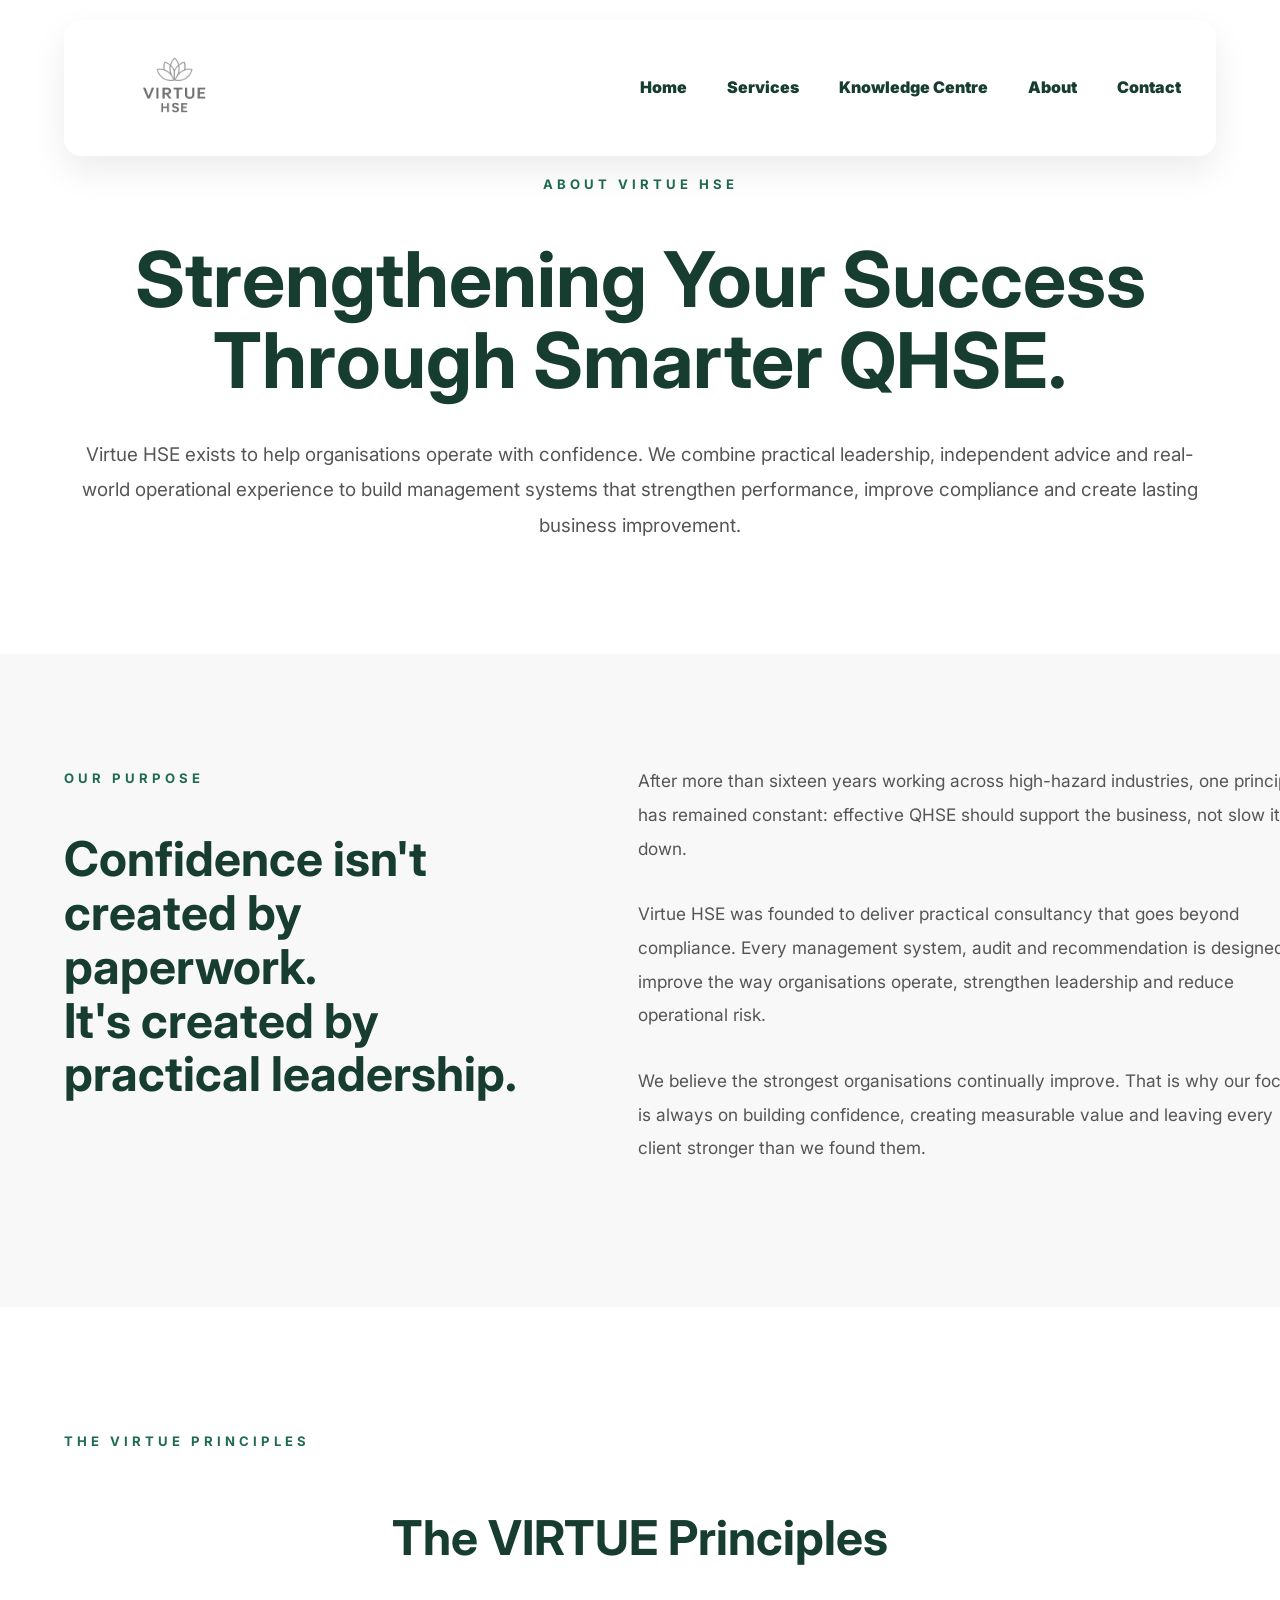
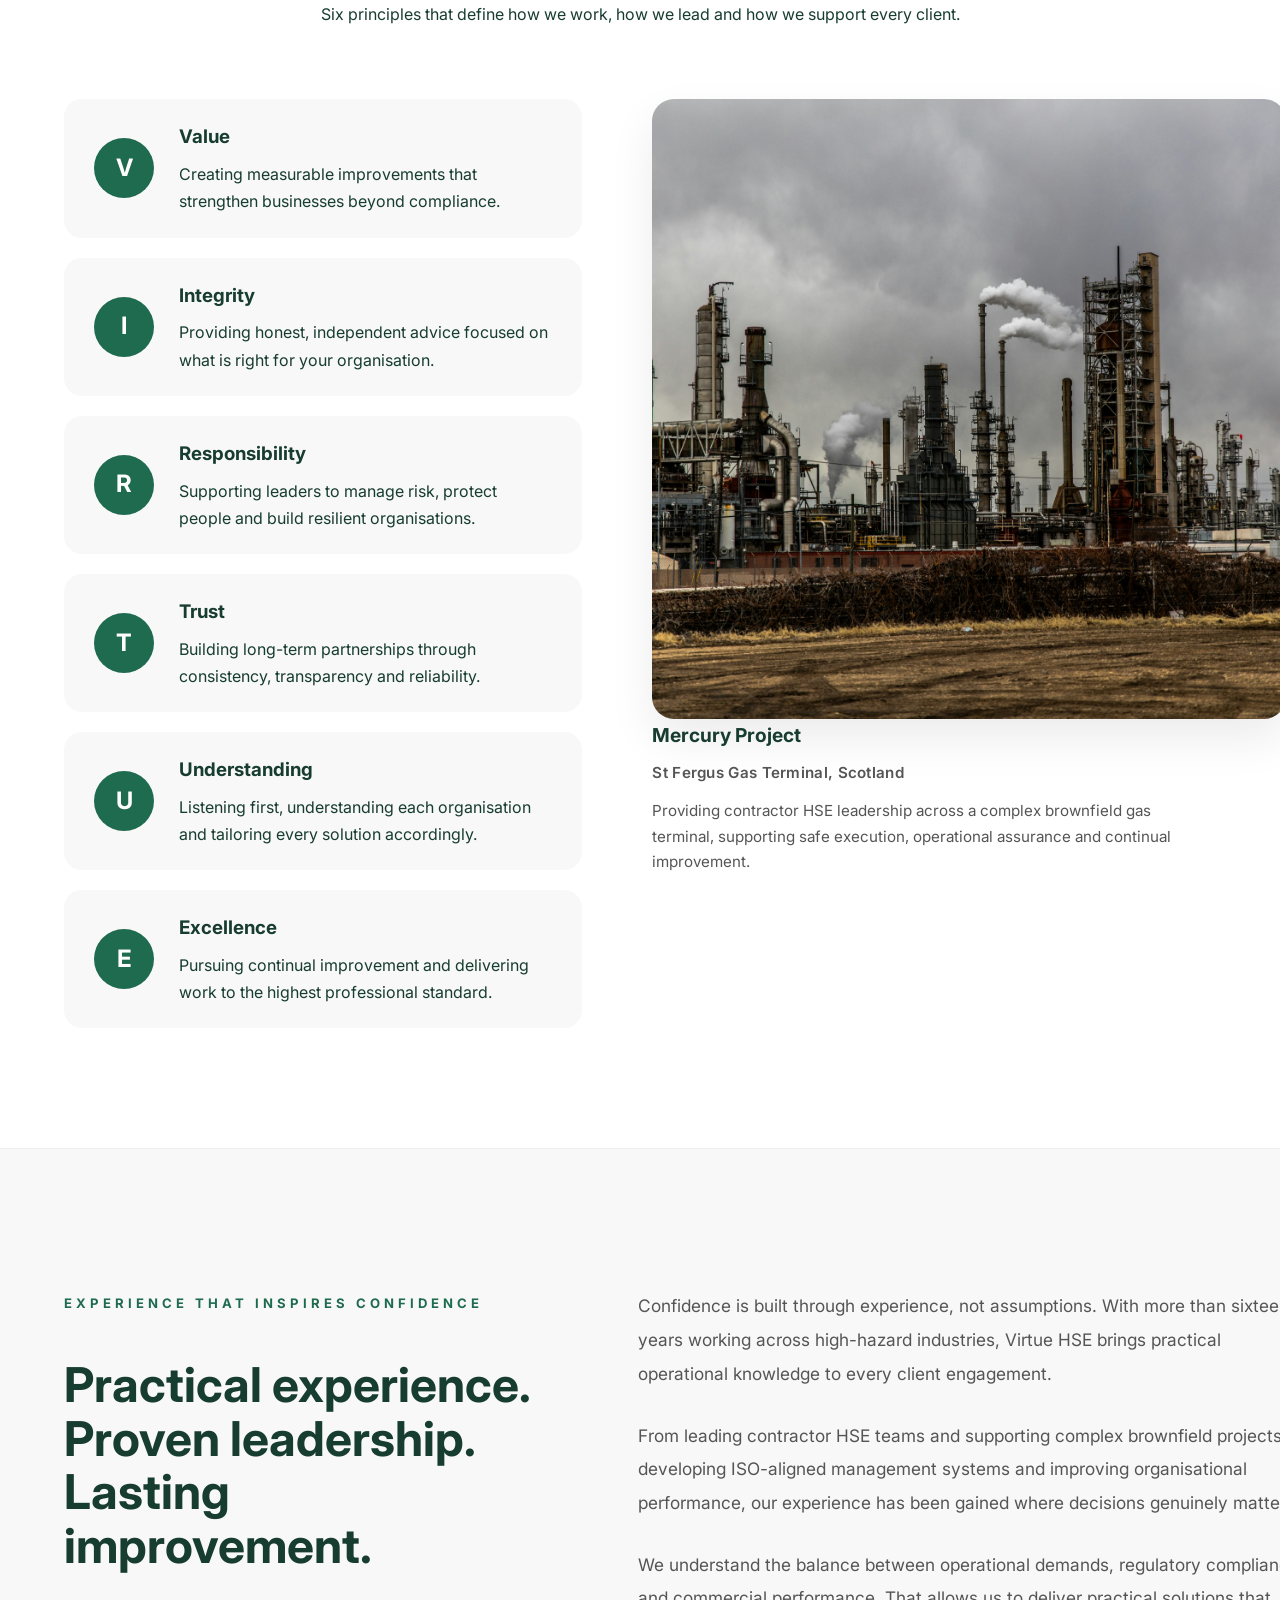
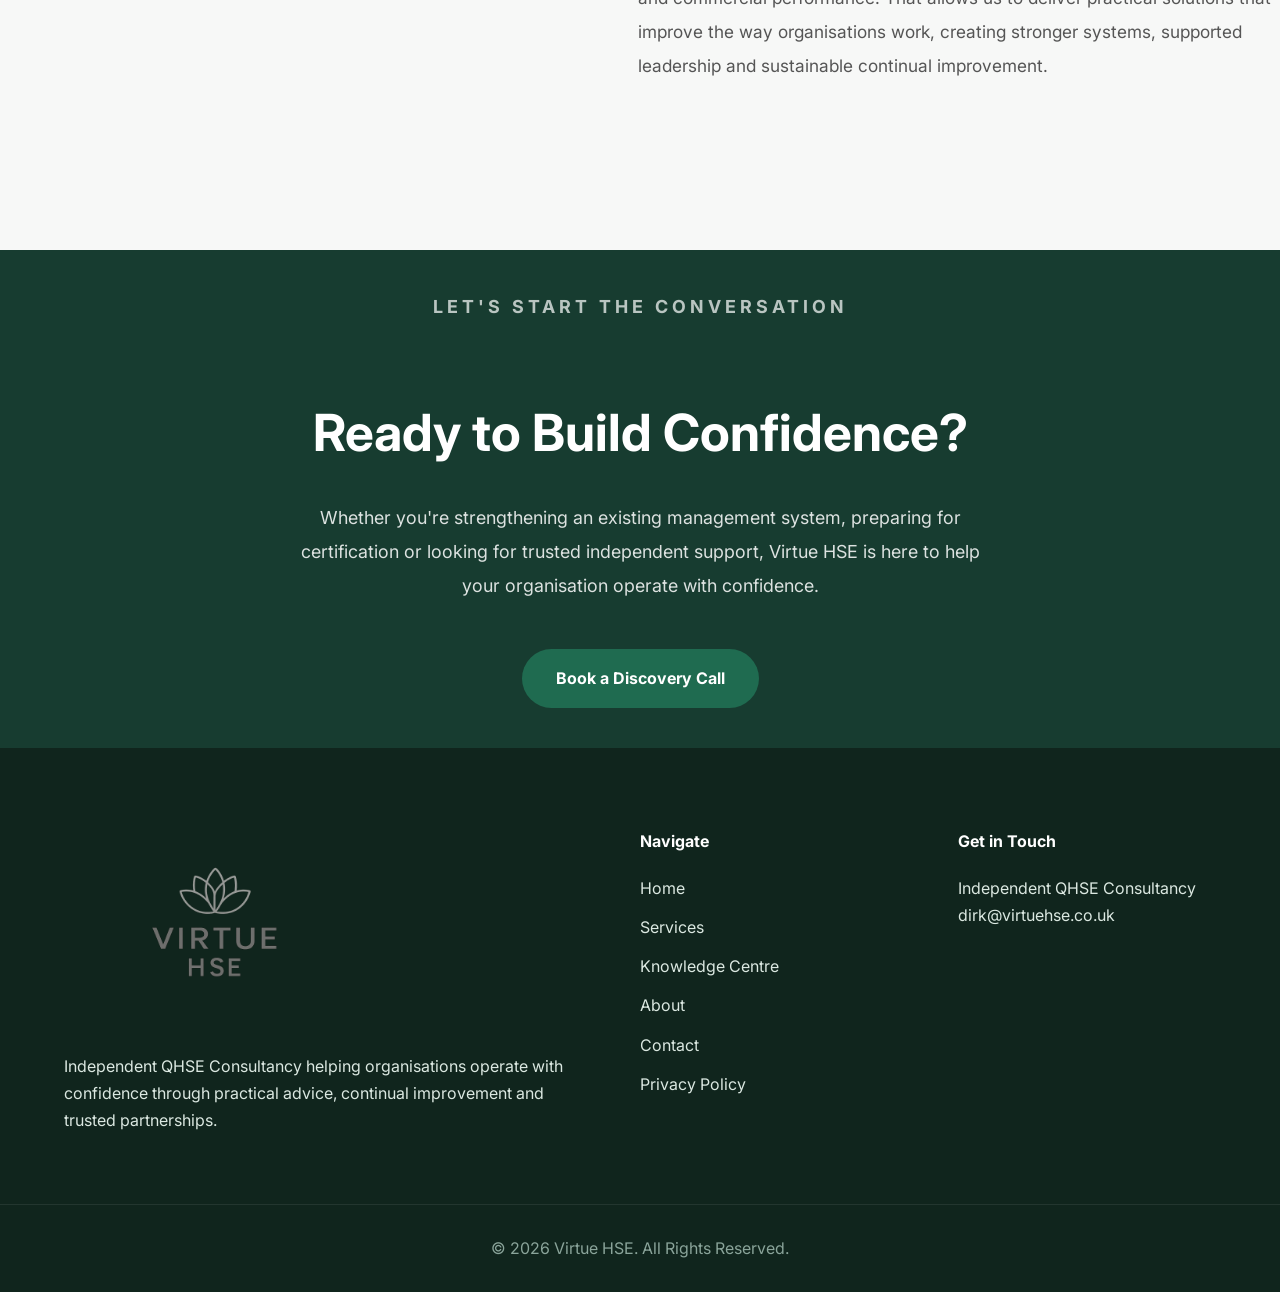
==== about.html @ fe262f41 "Refactor about.html to improve structure and content" ====
<!DOCTYPE html>
<html lang="en">
<head>
    <meta charset="UTF-8">
    <meta name="viewport" content="width=device-width, initial-scale=1.0">
    <title>Virtue HSE | Helping Businesses Operate With Confidence</title>
    <meta name="description"
        content="Independent QHSE consultancy helping Businesses build better management systems, improve compliance and operate with confidence.">
    <link rel="preconnect" href="https://fonts.googleapis.com">
    <link rel="preconnect" href="https://fonts.gstatic.com" crossorigin>
    <link href="https://fonts.googleapis.com/css2?family=Inter:wght@300;400;500;600;700;800&display=swap"
        rel="stylesheet">
    <link rel="stylesheet" href="style.css">
</head>
<body>
<header>
    <div class="container nav-container">
        <a href="#" class="logo">
            <img src="images/logo.png" alt="Virtue HSE Logo">
        </a>
        <nav>
            <ul>
            <li><a href="index.html">Home</a></li>
            <li><a href="services.html">Services</a></li>
            <li><a href="knowledge.html">Knowledge Centre</a></li>
            <li><a href="about.html">About</a></li>
            <li><a href="contact.html">Contact</a></li>
            </ul>
        </nav>
    </div>
</header>
<main>
<section class="about-hero">
    <div class="container">
        <p class="page-tag">ABOUT VIRTUE HSE</p>
        <h1>
            Strengthening Your Success Through Smarter QHSE.
        </h1>
        <p class="hero-lead">
            Virtue HSE exists to help organisations operate with confidence. We combine practical leadership, independent advice and real-world operational experience to build management systems that strengthen performance, improve compliance and create lasting business improvement.
        </p>
    </div>
</section>
<section class="purpose">
    <div class="container purpose-grid">
        <div class="purpose-left">
            <p class="page-tag">OUR PURPOSE</p>
            <h2>
                Confidence isn't created by paperwork.<br>
                It's created by practical leadership.
            </h2>
        </div>
        <div class="purpose-right">
            <p>
                After more than sixteen years working across high-hazard industries, one principle has remained constant: effective QHSE should support the business, not slow it down.
            </p>
            <p>
                Virtue HSE was founded to deliver practical consultancy that goes beyond compliance. Every management system, audit and recommendation is designed to improve the way organisations operate, strengthen leadership and reduce operational risk.
            </p>
            <p>
                We believe the strongest organisations continually improve. That is why our focus is always on building confidence, creating measurable value and leaving every client stronger than we found them.
            </p>
        </div>
    </div>
</section>
</main>
<section class="virtue-principles">
    <div class="container">
        <p class="page-tag">
            THE VIRTUE PRINCIPLES
        </p>
       <h2>
The VIRTUE Principles
</h2>
<p class="values-intro">
Six principles that define how we work, how we lead and how we support every client.
</p>
        <div class="principles-layout">
            <div class="principles-list">
                <div class="principle">
                    <div class="principle-letter">V</div>
                    <div class="principle-text">
                        <h3>Value</h3>
                        <p>Creating measurable improvements that strengthen businesses beyond compliance.</p>
                    </div>
                </div>
                <div class="principle">
                    <div class="principle-letter">I</div>
                    <div class="principle-text">
                        <h3>Integrity</h3>
                        <p>Providing honest, independent advice focused on what is right for your organisation.</p>
                    </div>
                </div>
                <div class="principle">
                    <div class="principle-letter">R</div>
                    <div class="principle-text">
                        <h3>Responsibility</h3>
                        <p>Supporting leaders to manage risk, protect people and build resilient organisations.</p>
                    </div>
                </div>
                <div class="principle">
                    <div class="principle-letter">T</div>
                    <div class="principle-text">
                        <h3>Trust</h3>
                        <p>Building long-term partnerships through consistency, transparency and reliability.</p>
                    </div>
                </div>
                <div class="principle">
                    <div class="principle-letter">U</div>
                    <div class="principle-text">
                        <h3>Understanding</h3>
                        <p>Listening first, understanding each organisation and tailoring every solution accordingly.</p>
                    </div>
                </div>
                <div class="principle">
                    <div class="principle-letter">E</div>
                    <div class="principle-text">
                        <h3>Excellence</h3>
                        <p>Pursuing continual improvement and delivering work to the highest professional standard.</p>
                    </div>
                </div>
            </div>
            <div class="principles-image">
    <img src="images/mercury.jpg" alt="Mercury Project – St Fergus Gas Terminal">
    <div class="image-caption">
       <h4>Mercury Project</h4>
<p class="project-location">
St Fergus Gas Terminal, Scotland
</p>
<p>
Providing contractor HSE leadership across a complex brownfield gas terminal, supporting safe execution, operational assurance and continual improvement.
</p>
</section>
<section class="experience">
    <div class="container experience-grid">
        <div class="experience-left">
            <p class="page-tag">
                EXPERIENCE THAT INSPIRES CONFIDENCE
            </p>
            <h2>
                Practical experience.<br>
                Proven leadership.<br>
                Lasting improvement.
            </h2>
        </div>
        <div class="experience-right">
            <p>
                Confidence is built through experience, not assumptions. With more than sixteen years working across high-hazard industries, Virtue HSE brings practical operational knowledge to every client engagement.
            </p>
            <p>
                From leading contractor HSE teams and supporting complex brownfield projects to developing ISO-aligned management systems and improving organisational performance, our experience has been gained where decisions genuinely matter.
            </p>
            <p>
                We understand the balance between operational demands, regulatory compliance and commercial performance. That allows us to deliver practical solutions that improve the way organisations work, creating stronger systems, supported leadership and sustainable continual improvement.
            </p>
        </div>
    </div>
</section>
<section class="about-cta">
    <div class="container">
        <p class="page-tag">
            LET'S START THE CONVERSATION
        </p>
        <h2>
            Ready to Build Confidence?
        </h2>
        <p>
            Whether you're strengthening an existing management system, preparing for certification or looking for trusted independent support, Virtue HSE is here to help your organisation operate with confidence.
        </p>
        <a href="contact.html" class="btn btn-primary">
            Book a Discovery Call
        </a>
    </div>
</section>
<footer>
    <div class="container footer-grid">
        <div>
            <img src="images/logo.png"
                 alt="Virtue HSE Logo"
                 class="footer-logo">
            <p>
                Independent QHSE Consultancy helping organisations operate
                with confidence through practical advice, continual
                improvement and trusted partnerships.
            </p>
        </div>
        <div>
            <h4>Navigate</h4>
            <ul>
            <li><a href="index.html">Home</a></li>
            <li><a href="services.html">Services</a></li>
            <li><a href="knowledge.html">Knowledge Centre</a></li>
            <li><a href="about.html">About</a></li>
            <li><a href="contact.html">Contact</a></li>
            <li><a href="privacy-policy.html">Privacy Policy</a></li>
            </ul>
        </div>
        <div>
            <h4>Get in Touch</h4>
            <p>
                Independent QHSE Consultancy
            </p>
            <p>
                dirk@virtuehse.co.uk
            </p>
        </div>
    </div>
    <div class="footer-bottom">
        <p>
            © 2026 Virtue HSE. All Rights Reserved.
        </p>
    </div>
</footer>
</body>
</html>
---- style.css ----
/*====================================================

VIRTUE HSE HOMEPAGE V3.0

PART 1

====================================================*/


/*-------------------------
RESET
--------------------------*/

*{
    margin:0;
    padding:0;
    box-sizing:border-box;
}

html{
    scroll-behavior:smooth;
}

body{

    font-family:"Inter",sans-serif;

    color:#173c30;

    background:#ffffff;

    line-height:1.7;

    overflow-x:hidden;

}


/*-------------------------
COLOURS
--------------------------*/

:root{

    --green:#1f6b50;
    --green-dark:#173c30;
    --green-light:#edf6f2;

    --white:#ffffff;

    --light:#f8faf9;

    --text:#555;

}


/*-------------------------
GLOBAL
--------------------------*/

img{

    max-width:100%;

    display:block;

}

a{

    text-decoration:none;

}

.container{

    width:min(1180px,90%);

    margin:auto;

}

section{

    padding:50px 0;

}

.section-heading{

    text-align:center;

    max-width:760px;

    margin:0 auto 70px;

}

.section-heading span{

    display:inline-block;

    margin-bottom:15px;

    color:var(--green);

    font-size:.85rem;

    font-weight:700;

    letter-spacing:3px;

    text-transform:uppercase;

}

.section-heading h2{

    font-size:3rem;

    line-height:1.2;

    margin-bottom:25px;

    color:var(--green-dark);

}

.section-heading p{

    font-size:1.15rem;

    color:var(--text);

}


/*-------------------------
HEADER
--------------------------*/

header{

    position:fixed;

    top:20px;

    left:0;

    width:100%;

    z-index:999;

}

.nav-container{

    display:flex;

    justify-content:space-between;

    align-items:center;

    background:rgba(255,255,255,.82);

    backdrop-filter:blur(14px);

    border-radius:18px;

    padding:18px 35px;

    box-shadow:0 15px 35px rgba(0,0,0,.08);

}

.logo img{

    height:100px;

}

nav ul{

    list-style:none;

    display:flex;

    gap:40px;

}

nav a{

    color:var(--green-dark);

    font-weight:1000;

    transition:.3s;

}

nav a:hover{

    color:var(--green);

}


/*-------------------------
BUTTONS
--------------------------*/

.btn{

    display:inline-flex;

    align-items:center;

    justify-content:center;

    padding:16px 34px;

    border-radius:999px;

    font-weight:700;

    transition:.35s;

}

.btn-primary{

    background:var(--green);

    color:white;

}

.btn-primary:hover{

    transform:translateY(-3px);

    box-shadow:0 15px 35px rgba(31,107,80,.25);

}

.btn-secondary{

    border:2px solid rgba(255,255,255,.4);

    color:white;

}

.btn-secondary:hover{

    background:white;

    color:var(--green-dark);

}

.btn-outline{

    border:2px solid var(--green);

    color:var(--green);

}

.btn-outline:hover{

    background:var(--green);

    color:white;

}


/*-------------------------
HERO
--------------------------*/

.hero{

    position:relative;

    min-height:100vh;

    display:flex;

    align-items:center;

    overflow:hidden;

    background:#10251d;

}

.hero::before{

    content:"";

    position:absolute;

    inset:0;

    background:url("images/hero.png") center/cover;

    opacity:.18;

}

.hero-overlay{

    position:absolute;

    inset:0;

    background:linear-gradient(

        90deg,

        rgba(10,25,20,.92),

        rgba(10,25,20,.72)

    );

}

.hero-grid{

    position:relative;

    z-index:2;

    display:grid;

    grid-template-columns:1.1fr .9fr;

    gap:70px;

    align-items:center;

    padding-top:50px;

}

.eyebrow{

    display:inline-block;

    color:#9ed7bd;

    letter-spacing:2px;

    text-transform:uppercase;

    margin-bottom:22px;

    font-size:1.5rem;

}

.hero h1{

    color:white;

    font-size:3.5rem;

    line-height:1.05;

    margin-bottom:30px;

}

.hero p{

    color:#d8e7df;

    font-size:1.25rem;

    max-width:620px;

    margin-bottom:40px;

}

.hero-buttons{

    display:flex;

    gap:20px;

    flex-wrap:wrap;

}

.hero-image img{

    border-radius:24px;

    box-shadow:0 35px 70px rgba(0,0,0,.35);

}


/*-------------------------
CHAPTER ONE
--------------------------*/

.chapter-one{

    background:white;

}

.pillar-grid{

    display:grid;

    grid-template-columns:repeat(4,1fr);

    gap:35px;

}

.pillar{

    background:var(--light);

    padding:40px;

    border-radius:18px;

    transition:.35s;

}

.pillar:hover{

    transform:translateY(-6px);

    box-shadow:0 18px 45px rgba(0,0,0,.08);

}

.pillar h3{

    margin-bottom:18px;

    font-size:1.8rem;

    color:var(--green-dark);

}

.pillar p{

    color:var(--text);

}


/*-------------------------
CHAPTER SPACING
--------------------------*/

.chapter{

    position:relative;

}

.chapter + .chapter{

    padding-top:50px;

}
/*====================================================

CHAPTER TWO

====================================================*/
.chapter-two{
    background:#f8faf9;
}
.solutions-grid{
    display:grid;
    grid-template-columns:repeat(3, 1fr);
    gap:70px;
    max-width:1500px;
    margin:70px auto 0;
}
.solution{
    width:340px;
    background:#fff;
    border-radius:18px;
    padding:40px;
    box-shadow:0 10px 30px rgba(0,0,0,.06);
    display:flex;
    flex-direction:column;
}
.solution:hover{
    transform:translateY(-8px);
    box-shadow:0 28px 55px rgba(0,0,0,.08);
}
.solution-line{
    width:70px;
    height:4px;
    background:var(--green);
    border-radius:50px;
    margin-bottom:28px;
}
.solution h3{
    font-size:2rem;
    color:var(--green-dark);
    margin-bottom:22px;
    line-height:1.25;
}
.solution p{
    color:var(--text);
    font-size:1.05rem;
    margin-bottom:28px;
    max-width:850px;
}
.solution a{
    color:var(--green);
    font-weight:700;
    display:inline-flex;
    align-items:center;
    gap:8px;
    transition:.3s;
    margin-top:auto;
}
.solution a:hover{
    transform:translateX(8px);
}
/*----------------------------------------------------

Transition into Knowledge Centre

----------------------------------------------------*/

.knowledge{

    background:#ffffff;

    position:relative;

}

.knowledge::before{

    content:"";

    display:block;

    width:120px;

    height:2px;

    background:rgba(31,107,80,.18);

    margin:0 auto 90px;

}


/*----------------------------------------------------

Knowledge Grid

----------------------------------------------------*/

.knowledge-grid{

    display:grid;

    grid-template-columns:repeat(4,1fr);

    gap:35px;

    margin-top:70px;

}

.knowledge-card{

    background:var(--light);

    padding:30px;

    border-radius:20px;

    transition:.35s;

    border:1px solid rgba(31,107,80,.05);

}

.knowledge-card:hover{

    transform:translateY(-6px);

    box-shadow:0 18px 45px rgba(0,0,0,.08);

}

.knowledge-card h3{

    color:var(--green-dark);

    font-size:1.5rem;

    margin-bottom:18px;

}

.knowledge-card p{

    color:var(--text);

    line-height:1.8;

}


/*----------------------------------------------------

Knowledge Button

----------------------------------------------------*/

.knowledge-button{

    text-align:center;

    margin-top:70px;

}

.knowledge-button .btn{

    min-width:320px;

}


/*----------------------------------------------------

Chapter Separation

----------------------------------------------------*/

.knowledge{

    padding-bottom:50px;

}

.chapter-three{

    padding-top:50px;

}
/*====================================================

CHAPTER THREE

====================================================*/

.chapter-three{

    background:#f4f8f6;

}

.difference-grid{

    display:grid;

    grid-template-columns:repeat(4,1fr);

    gap:35px;

    margin-top:60px;

}

.difference-card{

    background:#ffffff;

    padding:45px;

    border-radius:20px;

    box-shadow:0 10px 30px rgba(0,0,0,.04);

    transition:.35s;

}

.difference-card:hover{

    transform:translateY(-6px);

    box-shadow:0 20px 45px rgba(0,0,0,.08);

}

.difference-card h3{

    font-size:1.6rem;

    margin-bottom:18px;

    color:var(--green-dark);

}

.difference-card p{

    color:var(--text);

}


/*====================================================

CALL TO ACTION

====================================================*/

.cta{

    background:#173c30;

}

.cta-box{

    text-align:center;

    max-width:850px;

    margin:auto;

}

.cta-box span{

    display:inline-block;

    color:#8fd1b0;

    font-size:.85rem;

    letter-spacing:3px;

    text-transform:uppercase;

    margin-bottom:20px;

    font-weight:700;

}

.cta-box h2{

    color:#ffffff;

    font-size:3.2rem;

    line-height:1.15;

    margin-bottom:30px;

}

.cta-box p{

    color:#dbe8e1;

    font-size:1.15rem;

    margin-bottom:40px;

}


/*====================================================

FOOTER

====================================================*/

footer{

    background:#10251d;

    color:#dbe8e1;

    padding:80px 0 30px;

}

.footer-grid{

    display:grid;

    grid-template-columns:2fr 1fr 1fr;

    gap:60px;

}

.footer-logo{

    height:200px;

    margin-bottom:25px;

}

footer h4{

    color:#ffffff;

    margin-bottom:20px;

}

footer ul{

    list-style:none;

}

footer li{

    margin-bottom:12px;

}

footer a{

    color:#dbe8e1;

    transition:.3s;

}

footer a:hover{

    color:#ffffff;

}

.footer-bottom{

    text-align:center;

    margin-top:70px;

    padding-top:30px;

    border-top:1px solid rgba(255,255,255,.08);

    color:#8aa49a;

}


/*====================================================

RESPONSIVE

====================================================*/

@media(max-width:992px){

    .hero-grid{

        grid-template-columns:1fr;

        text-align:center;

    }

    .hero p{

        margin-left:auto;
        margin-right:auto;

    }

    .hero-buttons{

        justify-content:center;

    }

    .pillar-grid,
    .knowledge-grid,
    .difference-grid{

        grid-template-columns:1fr;

    }

    .footer-grid{

        grid-template-columns:1fr;

        text-align:center;

    }

    .footer-logo{

        margin:0 auto 25px;

    }

}

@media(max-width:768px){

    section{

        padding:90px 0;

    }

    .hero{

        min-height:auto;

        padding-top:150px;

    }

    .hero h1{

        font-size:3rem;

    }

    .section-heading h2{

        font-size:2.3rem;

    }

    .solution,
    .knowledge-card,
    .difference-card{

        padding:35px;

    }

    .cta-box h2{

        font-size:2.4rem;

    }

    nav{

        display:none;

    }

    .nav-container{

        justify-content:center;

    }

}

@media(max-width:480px){

    .container{

        width:92%;

    }

    .hero h1{

        font-size:2.4rem;

    }

    .btn{

        width:100%;

    }

    .hero-buttons{

        flex-direction:column;

    }

    .knowledge-button .btn{

        min-width:100%;

    }

}
/*====================================================

ABOUT PAGE

====================================================*/

.about-hero{

    background:#fff;

    padding:170px 0 110px;

    text-align:center;

}

.page-tag{

    display:inline-block;

    font-size:.82rem;

    letter-spacing:4px;

    font-weight:700;

    color:var(--green);

    text-transform:uppercase;

    margin-bottom:25px;

}

.about-hero h1{

    font-size:4.8rem;

    line-height:1.05;

    color:var(--green-dark);

    max-width:1500px;

    margin:20px auto 35px;

}
.hero-lead{

    max-width:1500px;

    margin:0 auto;

    font-size:1.18rem;

    line-height:1.9;

    color:var(--text);

}



.purpose{

    background:#f7f8f7;

    padding:110px 0;

}

.purpose-grid{

    display:grid;

    grid-template-columns:42% 58%;

    gap:90px;

    align-items:start;

}

.purpose-left h2{

    font-size:3rem;

    line-height:1.12;

    color:var(--green-dark);

    margin-top:18px;

}

.purpose-right p{

    font-size:1.08rem;

    line-height:1.95;

    color:var(--text);

    margin-bottom:32px;

}
/*====================================================

VIRTUE PRINCIPLES

====================================================*/

.virtue-principles{

    padding:120px 0;

    background:#fff;

}

.virtue-principles h2{

    font-size:3rem;

    color:var(--green-dark);

    margin:20px 0;

    text-align:center;

}

.values-intro{

    max-width:760px;

    margin:0 auto 70px;

    text-align:center;

    line-height:1.9;

}

.principles-layout{

    display:grid;

    grid-template-columns:45% 55%;

    gap:70px;

    align-items:start;

}

.principles-list{

    display:flex;

    flex-direction:column;

    gap:20px;

}

.principle{

    display:flex;

    align-items:center;

    gap:25px;

    background:#f7f8f7;

    border-radius:18px;

    padding:22px 30px;

}

.principle-letter{

    width:60px;

    height:60px;

    border-radius:50%;

    background:var(--green);

    color:#fff;

    display:flex;

    justify-content:center;

    align-items:center;

    font-size:1.5rem;

    font-weight:700;

    flex-shrink:0;

}

.principle-text h3{

    color:var(--green-dark);

    margin-bottom:8px;

}

.principle-text p{

    margin:0;

    line-height:1.7;

}

.principles-image img{

    width:100%;

    height:620px;

    object-fit:cover;

    object-position:center;

    border-radius:22px;

    display:block;

    box-shadow:0 20px 45px rgba(0,0,0,.08);

}

.image-caption h4{

    color:var(--green-dark);

    font-size:1.2rem;

    margin-bottom:8px;

    font-weight:700;

}

.project-location{

    color:var(--green);

    font-weight:600;

    margin-bottom:12px;

    font-size:.95rem;

    letter-spacing:.3px;

}

.image-caption p{

    color:var(--text);

    font-size:.95rem;

    line-height:1.7;

    max-width:520px;

}
/*====================================================

EXPERIENCE

====================================================*/

.experience{

    background:#f7f8f7;

    padding:140px 0;

    border-top:1px solid #eceeee;

}

.experience-grid{

    display:grid;

    grid-template-columns:42% 58%;

    gap:90px;

    align-items:start;

}

.experience-left h2{

    font-size:3rem;
    
    line-height:1.12;

    color:var(--green-dark);

    margin-top:18px;

}

.experience-right p{

    font-size:1.08rem;
    
    line-height:1.95;

    color:var(--text);

    margin-bottom:28px;

}
/*====================================================

ABOUT CTA

====================================================*/

.about-cta{

    background:var(--green-dark);

    color:#fff;

    text-align:center;

    padding:40px 0;

}

.about-cta h2{

    font-size:3.2rem;

    margin:20px 0 25px;

    color:#fff;

}

.about-cta p{

    max-width:720px;

    margin:0 auto 45px;

    font-size:1.12rem;

    line-height:1.9;

    color:rgba(255,255,255,.85);

}

.about-cta .page-tag{

    color:rgba(255,255,255,.7);

}

/*====================================================

SERVICES PAGE

====================================================*/

/*------------------------------------
Hero
------------------------------------*/

.help-hero{

    padding:190px 0 60px;

    background:#ffffff;

}

.help-hero h1{

    max-width:1800px;

    margin:20px 0 30px;

     text-align:center;

    font-size:4rem;

    line-height:1.15;

    color:var(--green-dark);

}

.hero-intro{

    max-width:760px;

    margin:0 auto;

    text-align:center;

    font-size:1.15rem;

    line-height:1.9;

}

/*------------------------------------
Chapter
------------------------------------*/

.service-chapter{

    padding:50px 0;

}

.chapter-one{

    background:#f7f8f7;

}

.chapter-two{

    background:#ffffff;

}

.chapter-three{

    background:#f7f8f7;

}

.chapter-heading{

    margin-bottom:60px;

}

.chapter-heading h2{

    font-size:3rem;

    color:var(--green-dark);

    margin:20px 0;

}

.chapter-intro{

    max-width:1800px;

    font-size:1.15rem;

    line-height:1.9;

}

/*------------------------------------
Overview
------------------------------------*/

.chapter-overview{

    max-width:1800px;

    margin-bottom:90px;

}

.chapter-overview h3{

    color:var(--green-dark);

    margin-bottom:25px;

}

.chapter-overview p{

    margin-bottom:24px;

    line-height:1.9;

}

/*------------------------------------
Interactive Layout
------------------------------------*/

.support-section{

    display:grid;

    grid-template-columns:42% 58%;

    gap:70px;

    align-items:start;

}

.support-left h3{

    color:var(--green-dark);

    margin-bottom:30px;

}

.support-list{

    display:flex;

    flex-direction:column;

    gap:16px;

    max-width:450px;

}

.support-item{

    background:#fff;

    border:1px solid #e3e5e5;

    border-radius:14px;

    padding:18px 22px;

    font-weight:600;

    cursor:pointer;

    transition:.3s;

}

.support-item:hover{

    transform:translateX(6px);

    background:var(--green);

    color:#fff;

}

.support-item.active{

    background:var(--green);

    color:#fff;

}
/*------------------------------------
Support Panel
------------------------------------*/

.support-panel{

    position:sticky;

    top:120px;

    min-height:520px;

    display:flex;

    flex-direction:column;

    justify-content:flex-start;

    background:#ffffff;

    border-radius:22px;

    padding:40px;

    border:1px solid #e6e9e8;

    box-shadow:0 18px 45px rgba(0,0,0,.08);

    transition:opacity .25s ease;

}

.support-panel.fade{

    opacity:.25;

}

.panel-tag{

    display:inline-block;

    align-self:flex-start;

    padding:8px 16px;

    border-radius:999px;

    background:#eef5f2;

    color:var(--green);

    font-size:.85rem;

    font-weight:700;

    letter-spacing:.05em;

    margin-bottom:12px;

}

.support-panel h3{

    color:var(--green-dark);

    font-size:2rem;

    margin-bottom:20px;

}

.support-panel p{

    line-height:1.4;

    margin-bottom:20px;

}

.support-panel ul{

    padding-left:20px;

    margin-bottom:30px;

}

.support-panel li{

    margin-bottom:12px;

    line-height:1.2;

}

.panel-footer{

    margin-top:auto;

    padding-top:24px;

    border-top:1px solid #ececec;

    font-weight:600;

    color:var(--green-dark);

}

/*------------------------------------
CTA
------------------------------------*/

.services-cta{

    padding:50px 0;

    background:#ffffff;

}

.cta-card{

    background:#ffffff;

    border-radius:24px;

    padding:30px;

    text-align:center;

    box-shadow:0 20px 50px rgba(0,0,0,.08);

}

.cta-card h2{

    font-size:3rem;

    color:var(--green-dark);

    margin:20px 0;

}

.cta-card p{

    max-width:760px;

    margin:0 auto 40px;

    line-height:1.9;

}

.support-panel .btn{

    display:block;

    width:220px;

    margin:30px auto 0;

}
/*------------------------------------
Responsive
------------------------------------*/

@media (max-width:900px){

    .help-hero h1{

        font-size:3rem;

    }

    .chapter-heading h2{

        font-size:2.4rem;

    }

    .support-section{

        grid-template-columns:1fr;

        gap:50px;

    }

    .support-list{

        max-width:100%;

    }

    .support-panel{

        position:relative;

        top:auto;

        min-height:auto;

    }

    .cta-card{

        padding:45px 30px;

    }

    .cta-card h2{

        font-size:2.3rem;

    }

}
/*====================================================

KNOWLEDGE CENTRE

====================================================*/

/*====================================================

HERO

====================================================*/

.knowledge-hero{

    background:#ffffff;

    padding:180px 0 120px;

    text-align:center;

}

.knowledge-hero h1{

    font-size:4.4rem;

    color:var(--green-dark);

    line-height:1.05;

    max-width:900px;

    margin:20px auto 30px;

}

.knowledge-hero .hero-lead{

    max-width:780px;

    margin:0 auto;

    font-size:1.15rem;

    line-height:1.9;

}
/*====================================================

KNOWLEDGE CHAPTERS

====================================================*/

.knowledge-section.chapter-one{

    background:#f7f8f7;

    padding:90px 0;

}

.knowledge-section.chapter-three{

    background:#ffffff;

    padding:90px 0;

}

.knowledge-section.chapter-two{

    background:#f4f8f6;

    padding:120px 0;

}

.chapter-header{

    text-align:center;

    margin-bottom:70px;

}

.chapter-label{

    color:var(--green);

    font-weight:700;

    letter-spacing:2px;

    text-transform:uppercase;

    margin-bottom:18px;

}

.chapter-header h2{

    font-size:3rem;

    color:var(--green-dark);

    margin-bottom:25px;

}

.chapter-header p{

    max-width:850px;

    margin:auto;

    line-height:1.9;

    font-size:1.1rem;

}
/*====================================================

PRACTICAL RESOURCES

====================================================*/

.resources-grid{

    display:grid;

    grid-template-columns:repeat(auto-fit,minmax(320px,1fr));

    gap:35px;

}

.resource-card{

    background:#ffffff;

    padding:20px;

    border-radius:18px;

    box-shadow:0 10px 35px rgba(0,0,0,.08);

    transition:.3s;

}

.resource-card:hover{

    transform:translateY(-8px);

}

.resource-type{

    display:inline-block;

    background:var(--green-light);

    color:var(--green-dark);

    padding:8px 16px;

    border-radius:30px;

    font-size:.8rem;

    font-weight:700;

    margin-bottom:22px;

}

.resource-card{

    background:#ffffff;

    padding:20px;

    border-radius:18px;

    box-shadow:0 10px 35px rgba(0,0,0,.08);

    transition:.3s;

    display:flex;

    flex-direction:column;

     min-height:320px;

}

.resource-card p{

    line-height:1.8;

    margin-bottom:30px;

}

.resource-card .btn{

    display:inline-flex;

    margin-top:auto;

    align-self:flex-start;

}
/*====================================================

COMPLIMENTARY GUIDE

====================================================*/

.guide-panel{

    display:grid;

    grid-template-columns:500px 1fr;

    gap:70px;

    align-items:center;

    background:#ffffff;

    padding:40px;

    border-radius:24px;

    box-shadow:0 15px 45px rgba(0,0,0,.08);

}

.guide-content h3{

    font-size:2.5rem;

    line-height:1.2;

    color:var(--green-dark);

    margin:20px 0 30px;

}

.guide-content p{

    line-height:1.9;

    margin-bottom:30px;

}

.guide-list{

    list-style:none;

    padding:0;

    margin:0 0 40px;

}

.guide-list li{

    padding:12px 0;

    border-bottom:1px solid rgba(0,0,0,.08);

}

.guide-list li:last-child{

    border-bottom:none;

}

.guide-image{

    text-align:center;

}

.guide-image img{

    width:100%;

    max-width:340px;

    margin:auto;

    border-radius:16px;

    box-shadow:0 25px 60px rgba(0,0,0,.20);

    transition:.3s;

}

.guide-image img:hover{

    transform:translateY(-8px);

}
.guide-content .btn{

    display:inline-flex;

    margin-top:40px;

}
/*====================================================

HSE RESOURCES

====================================================*/

.hse-grid{

    display:grid;

    grid-template-columns:repeat(auto-fit,minmax(260px,1fr));

    gap:30px;

}

.hse-card{

    background:#f7f8f7;

    padding:20px;

    border-radius:18px;

    box-shadow:0 10px 35px rgba(0,0,0,.08);

    transition:.3s;

}

.hse-card:hover{

    transform:translateY(-6px);

}

.hse-card h3{

    color:var(--green-dark);

    margin-bottom:18px;

}

.hse-card p{

    line-height:1.8;

    margin-bottom:25px;

}

.hse-card a{

    color:var(--green);

    font-weight:700;

    text-decoration:none;

}

.hse-card a:hover{

    color:var(--green-dark);

}
/*====================================================

CONTACT PAGE

====================================================*/

/*====================================================

HERO

====================================================*/

.contact-hero{

    background:#ffffff;

    padding:180px 0 50px;

    text-align:center;

}

.contact-hero h1{

    font-size:4.4rem;

    color:var(--green-dark);

    line-height:1.05;

    max-width:900px;

    margin:20px auto 30px;

}

.contact-hero .hero-lead{

    max-width:780px;

    margin:0 auto;

    font-size:1.15rem;

    line-height:1.9;

}

/*====================================================

CHAPTER ONE

====================================================*/

.contact-intro{

    background:#f7f8f7;

    padding:50px 0;

}

.contact-grid{

    display:grid;

    grid-template-columns:1.3fr .7fr;

    gap:70px;

    align-items:start;

}

.contact-text h2{

    font-size:3rem;

    color:var(--green-dark);

    margin:20px 0 30px;

}

.contact-text p{

    line-height:1.9;

    margin-bottom:24px;

}

.contact-card{

    background:#ffffff;

    padding:40px;

    border-radius:20px;

    box-shadow:0 10px 35px rgba(0,0,0,.08);

}

.contact-card h3{

    color:var(--green-dark);

    margin-bottom:10px;

}

.contact-card p{

    margin-bottom:10px;

    line-height:1.8;

}
/*====================================================

CHAPTER TWO

====================================================*/

.contact-form-section{

    background:#ffffff;

    padding:50px 0;

}

.contact-form{

    max-width:900px;

    margin:70px auto 0;

    background:#f7f8f7;

    padding:30px;

    border-radius:24px;

    box-shadow:0 15px 45px rgba(0,0,0,.08);

}

.form-grid{

    display:grid;

    grid-template-columns:repeat(2,1fr);

    gap:30px;

    margin-bottom:30px;

}

.form-group{

    display:flex;

    flex-direction:column;

}

.form-group label{

    font-weight:700;

    color:var(--green-dark);

    margin-bottom:10px;

}

.form-group input,

.form-group textarea{

    padding:16px 18px;

    border:1px solid #d9dfdc;

    border-radius:12px;

    font-size:1rem;

    font-family:inherit;

    background:#ffffff;

    transition:.3s;

}

.form-group input:focus,

.form-group textarea:focus{

    outline:none;

    border-color:var(--green);

    box-shadow:0 0 0 4px rgba(31,107,80,.12);

}

.form-group textarea{

    resize:vertical;

    min-height:180px;

}

.privacy-note{

    margin:30px 0;

    font-size:.95rem;

    color:var(--text);

    line-height:1.8;

}

.contact-form .btn{

    width:240px;

}
/*====================================================

THANK YOU PAGE

====================================================*/

.thank-you-buttons{

    display:grid;

    grid-template-columns:repeat(3,1fr);

    gap:20px;

    margin-top:40px;

}

.thank-you-buttons .btn{

    width:100%;

    min-height:58px;

    display:flex;

    align-items:center;

    justify-content:center;

    white-space:nowrap;

}
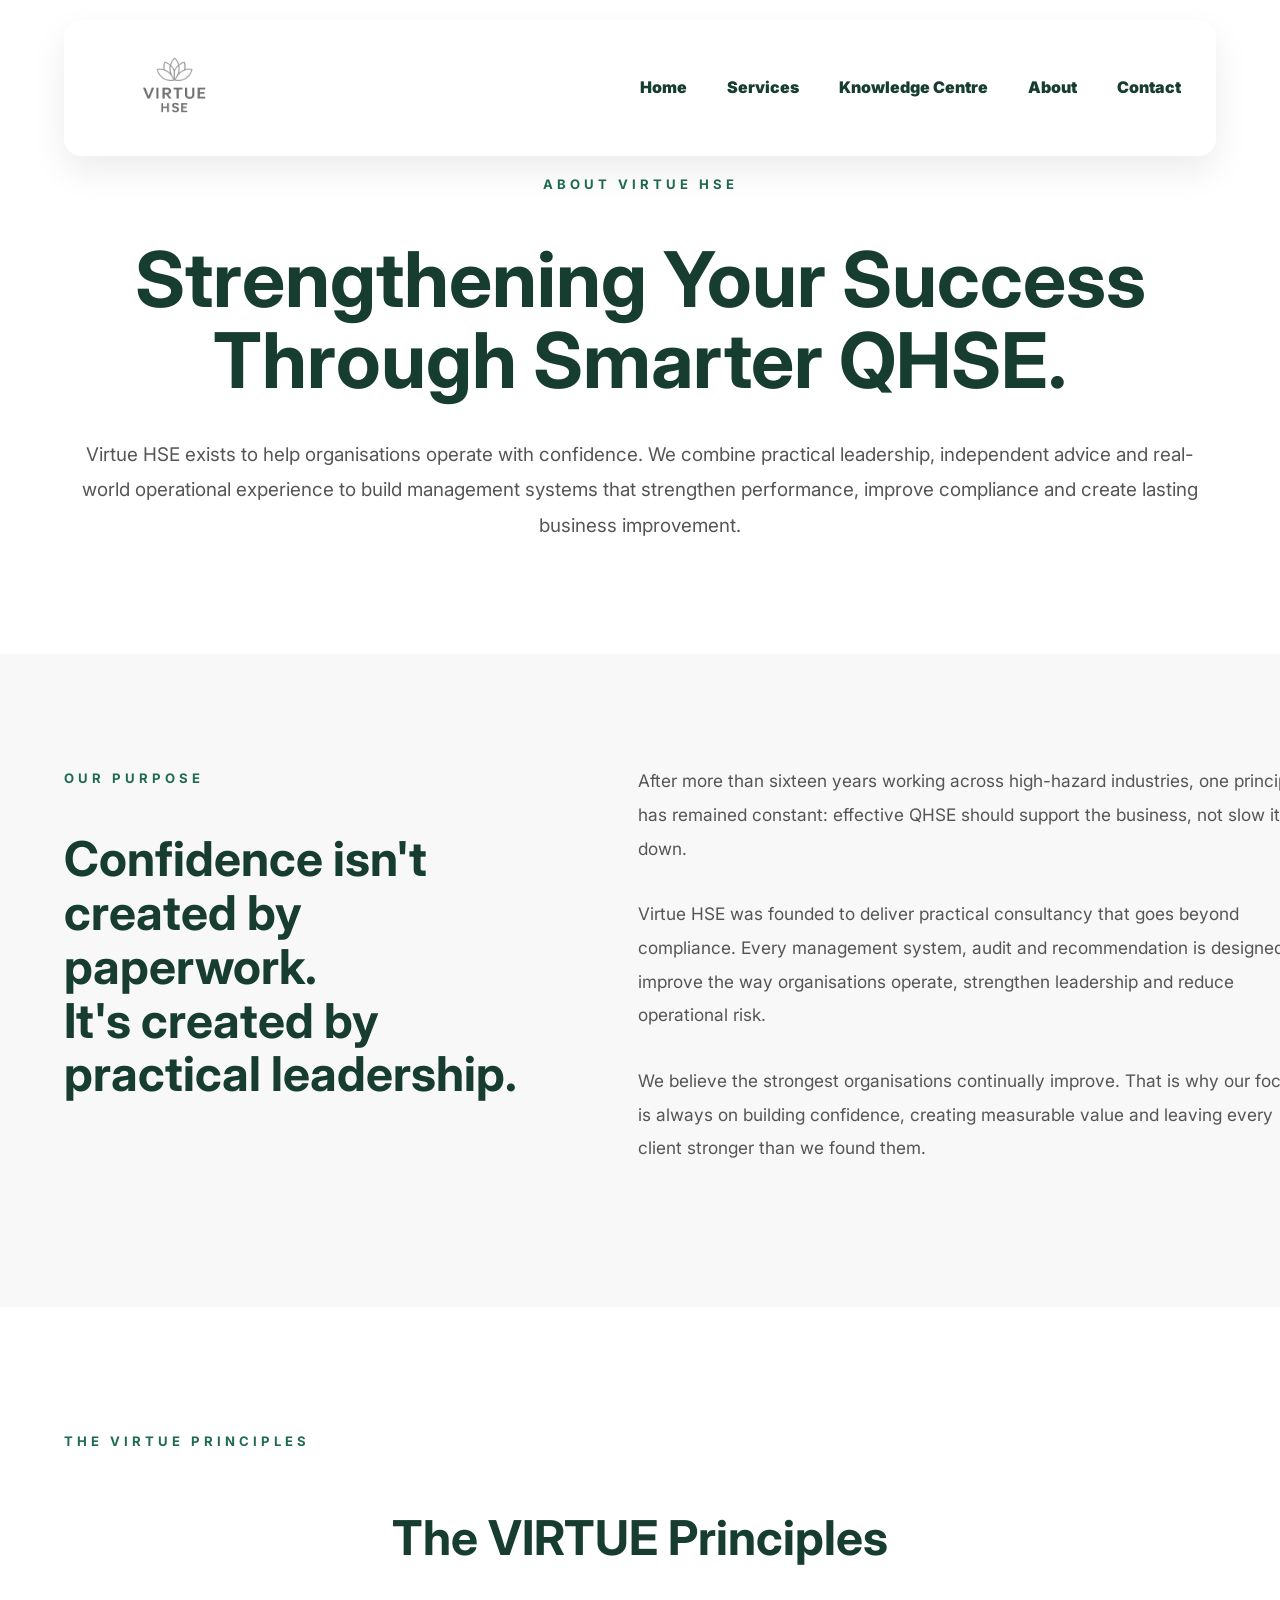
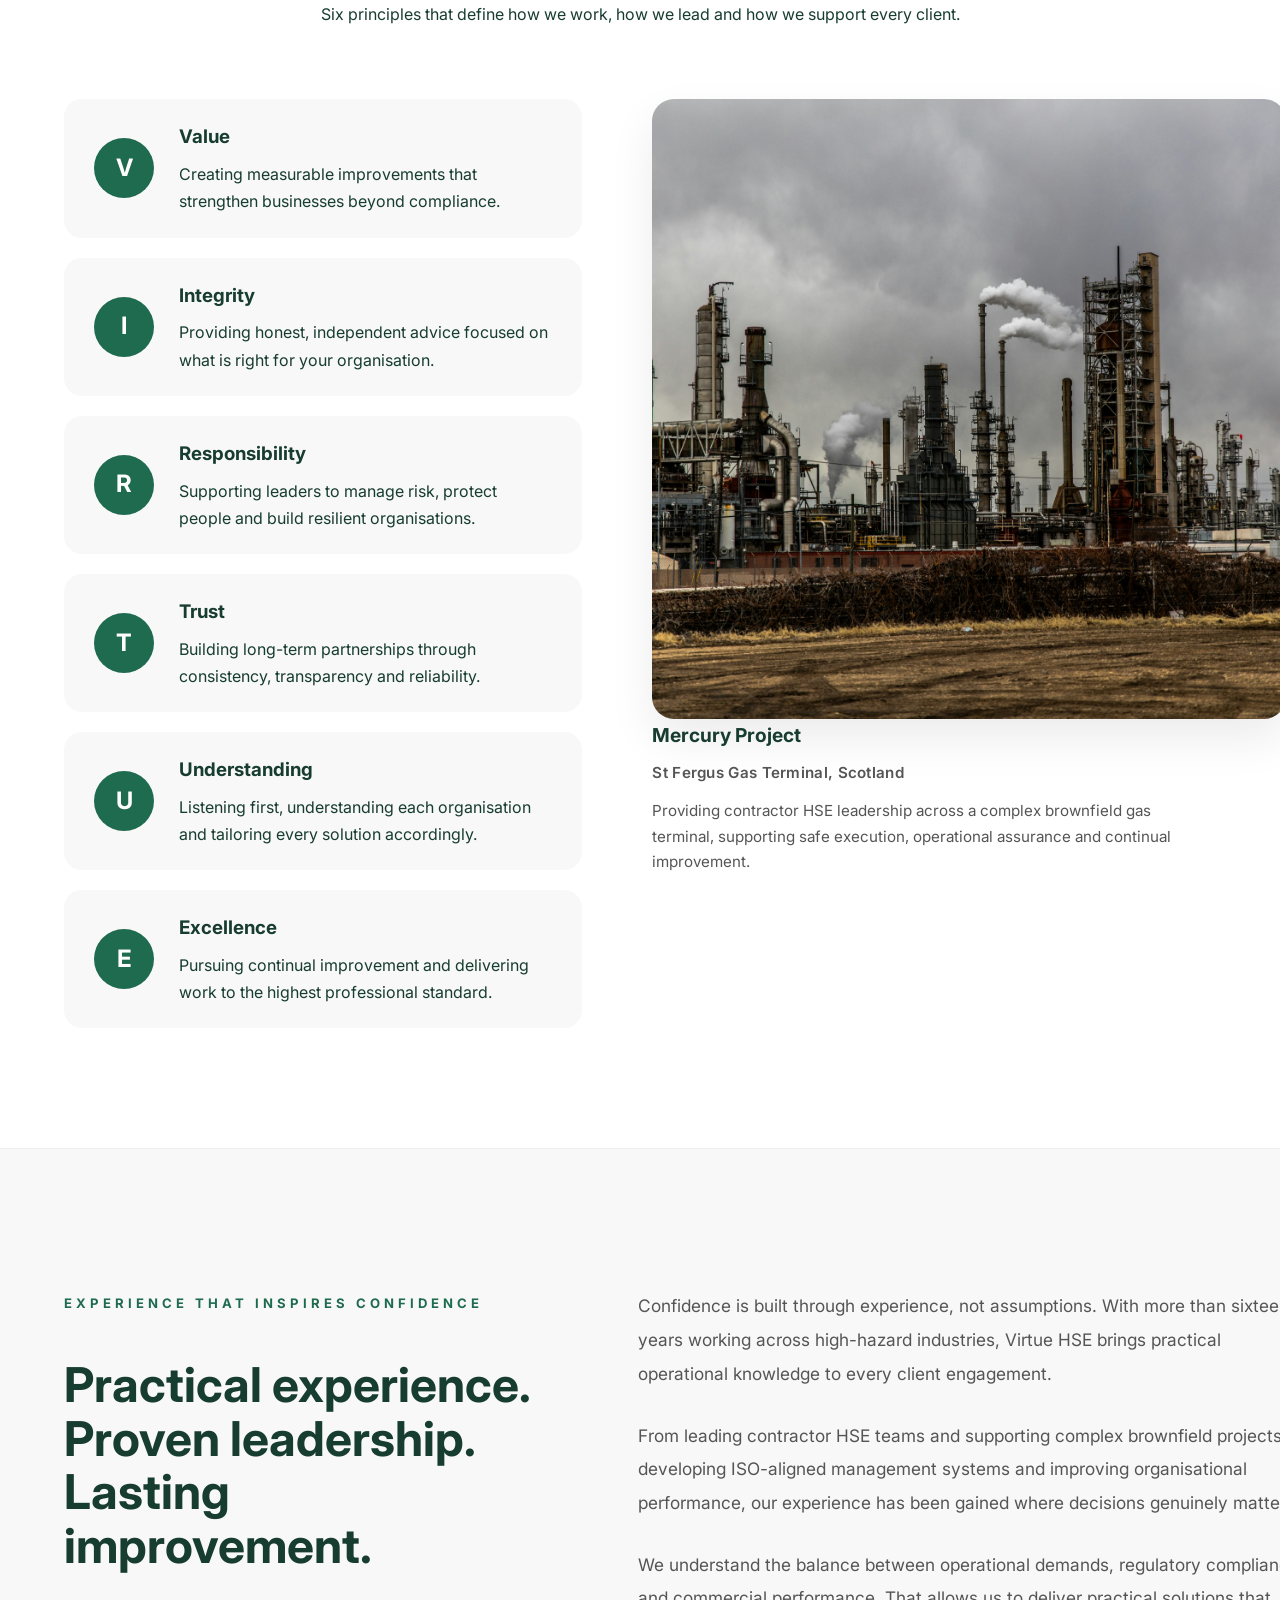
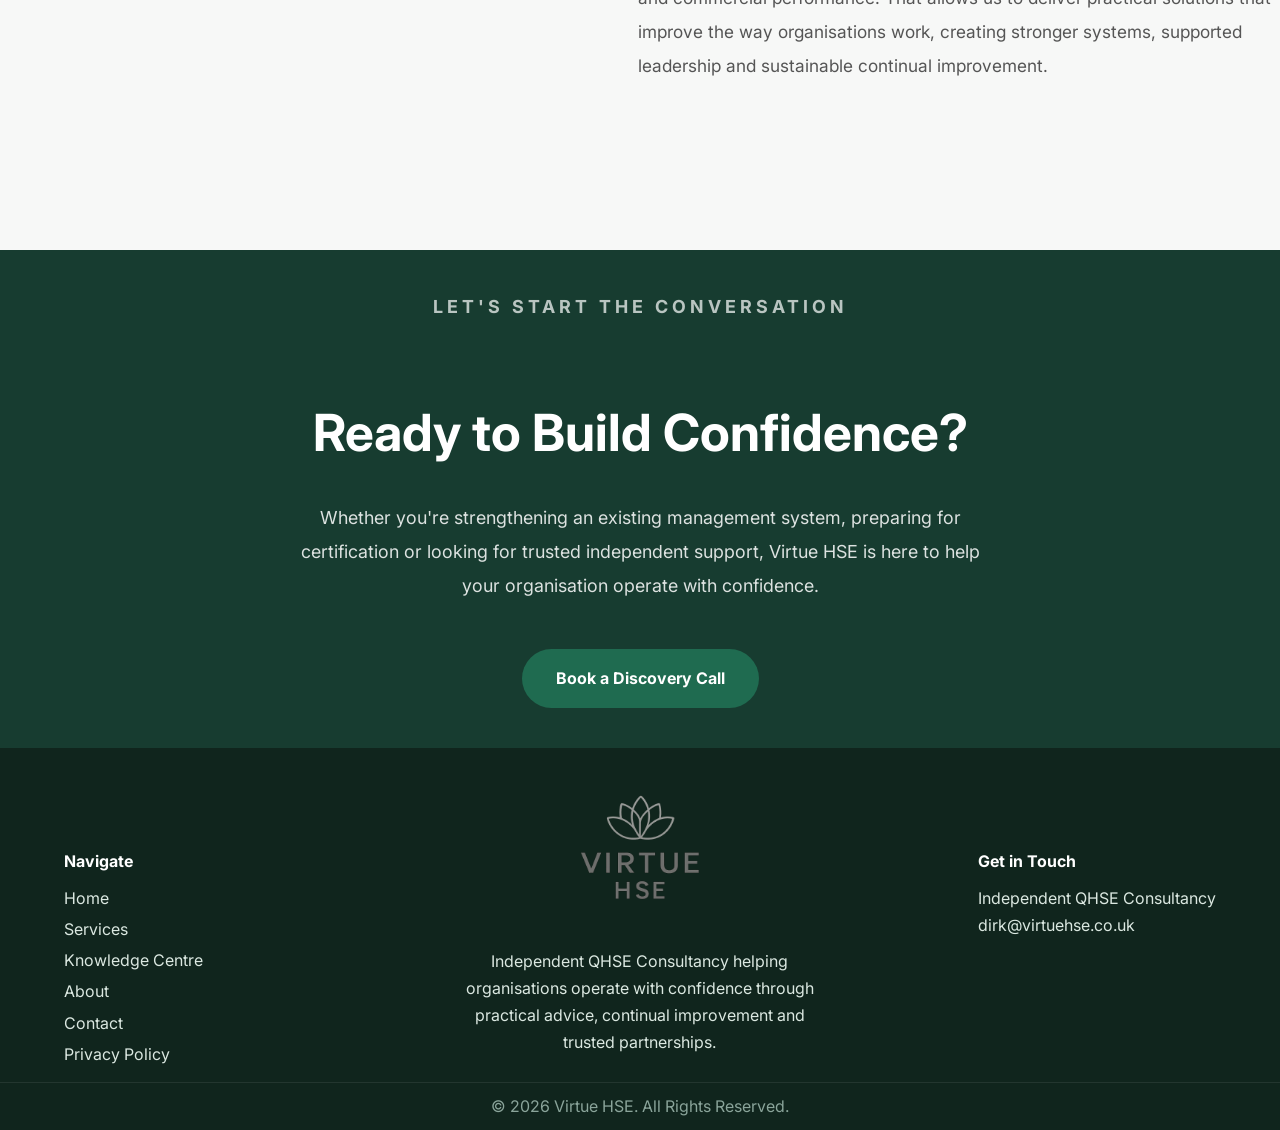
==== commit 6c7a9855: "Fix HTML formatting and structure in about.html" ====
--- a/about.html
+++ b/about.html
@@ -174,6 +174,19 @@
 </section>
 <footer>
     <div class="container footer-grid">
+        <!-- Navigation -->
+        <div>
+            <h4>Navigate</h4>
+            <ul>
+                <li><a href="index.html">Home</a></li>
+                <li><a href="services.html">Services</a></li>
+                <li><a href="knowledge.html">Knowledge Centre</a></li>
+                <li><a href="about.html">About</a></li>
+                <li><a href="contact.html">Contact</a></li>
+                <li><a href="privacy-policy.html">Privacy Policy</a></li>
+            </ul>
+        </div>
+        <!-- Logo -->
         <div>
             <img src="images/logo.png"
                  alt="Virtue HSE Logo"
@@ -184,25 +197,11 @@
                 improvement and trusted partnerships.
             </p>
         </div>
-        <div>
-            <h4>Navigate</h4>
-            <ul>
-            <li><a href="index.html">Home</a></li>
-            <li><a href="services.html">Services</a></li>
-            <li><a href="knowledge.html">Knowledge Centre</a></li>
-            <li><a href="about.html">About</a></li>
-            <li><a href="contact.html">Contact</a></li>
-            <li><a href="privacy-policy.html">Privacy Policy</a></li>
-            </ul>
-        </div>
+        <!-- Contact -->
         <div>
             <h4>Get in Touch</h4>
-            <p>
-                Independent QHSE Consultancy
-            </p>
-            <p>
-                dirk@virtuehse.co.uk
-            </p>
+            <p>Independent QHSE Consultancy</p>
+            <p>dirk@virtuehse.co.uk</p>
         </div>
     </div>
     <div class="footer-bottom">
--- a/style.css
+++ b/style.css
@@ -1,488 +1,254 @@
 /*====================================================
-
 VIRTUE HSE HOMEPAGE V3.0
-
 PART 1
-
-====================================================*/
-
-
+====================================================*/
 /*-------------------------
 RESET
 --------------------------*/
-
 *{
     margin:0;
     padding:0;
     box-sizing:border-box;
 }
-
 html{
     scroll-behavior:smooth;
 }
-
 body{
-
     font-family:"Inter",sans-serif;
-
     color:#173c30;
-
-    background:#ffffff;
-
+    background:#ffffff;
     line-height:1.7;
-
     overflow-x:hidden;
-
-}
-
-
+}
 /*-------------------------
 COLOURS
 --------------------------*/
-
 :root{
-
     --green:#1f6b50;
     --green-dark:#173c30;
     --green-light:#edf6f2;
-
     --white:#ffffff;
-
     --light:#f8faf9;
-
     --text:#555;
-
-}
-
-
+}
 /*-------------------------
 GLOBAL
 --------------------------*/
-
 img{
-
     max-width:100%;
-
     display:block;
-
-}
-
+}
 a{
-
     text-decoration:none;
-
-}
-
+}
 .container{
-
     width:min(1180px,90%);
-
     margin:auto;
-
-}
-
+}
 section{
-
     padding:50px 0;
-
-}
-
+}
 .section-heading{
-
-    text-align:center;
-
+    text-align:center;
     max-width:760px;
-
     margin:0 auto 70px;
-
-}
-
+}
 .section-heading span{
-
     display:inline-block;
-
     margin-bottom:15px;
-
     color:var(--green);
-
     font-size:.85rem;
-
     font-weight:700;
-
     letter-spacing:3px;
-
     text-transform:uppercase;
-
-}
-
+}
 .section-heading h2{
-
     font-size:3rem;
-
     line-height:1.2;
-
     margin-bottom:25px;
-
-    color:var(--green-dark);
-
-}
-
+    color:var(--green-dark);
+}
 .section-heading p{
-
     font-size:1.15rem;
-
     color:var(--text);
-
-}
-
-
+}
 /*-------------------------
 HEADER
 --------------------------*/
-
 header{
-
     position:fixed;
-
     top:20px;
-
     left:0;
-
     width:100%;
-
     z-index:999;
-
-}
-
+}
 .nav-container{
-
     display:flex;
-
     justify-content:space-between;
-
     align-items:center;
-
     background:rgba(255,255,255,.82);
-
     backdrop-filter:blur(14px);
-
     border-radius:18px;
-
     padding:18px 35px;
-
     box-shadow:0 15px 35px rgba(0,0,0,.08);
-
-}
-
+}
 .logo img{
-
     height:100px;
-
-}
-
+}
 nav ul{
-
     list-style:none;
-
     display:flex;
-
     gap:40px;
-
-}
-
+}
 nav a{
-
-    color:var(--green-dark);
-
+    color:var(--green-dark);
     font-weight:1000;
-
     transition:.3s;
-
-}
-
+}
 nav a:hover{
-
     color:var(--green);
-
-}
-
-
+}
 /*-------------------------
 BUTTONS
 --------------------------*/
-
 .btn{
-
     display:inline-flex;
-
     align-items:center;
-
     justify-content:center;
-
     padding:16px 34px;
-
     border-radius:999px;
-
     font-weight:700;
-
     transition:.35s;
-
-}
-
+}
 .btn-primary{
-
     background:var(--green);
-
     color:white;
-
-}
-
+}
 .btn-primary:hover{
-
     transform:translateY(-3px);
-
     box-shadow:0 15px 35px rgba(31,107,80,.25);
-
-}
-
+}
 .btn-secondary{
-
     border:2px solid rgba(255,255,255,.4);
-
     color:white;
-
-}
-
+}
 .btn-secondary:hover{
-
     background:white;
-
-    color:var(--green-dark);
-
-}
-
+    color:var(--green-dark);
+}
 .btn-outline{
-
     border:2px solid var(--green);
-
     color:var(--green);
-
-}
-
+}
 .btn-outline:hover{
-
     background:var(--green);
-
     color:white;
-
-}
-
-
+}
 /*-------------------------
 HERO
 --------------------------*/
-
 .hero{
-
     position:relative;
-
     min-height:100vh;
-
     display:flex;
-
     align-items:center;
-
     overflow:hidden;
-
     background:#10251d;
-
-}
-
+}
 .hero::before{
-
     content:"";
-
     position:absolute;
-
     inset:0;
-
     background:url("images/hero.png") center/cover;
-
     opacity:.18;
-
-}
-
+}
 .hero-overlay{
-
     position:absolute;
-
     inset:0;
-
     background:linear-gradient(
-
         90deg,
-
         rgba(10,25,20,.92),
-
         rgba(10,25,20,.72)
-
     );
-
-}
-
+}
 .hero-grid{
-
     position:relative;
-
     z-index:2;
-
-    display:grid;
-
+    display:grid;
     grid-template-columns:1.1fr .9fr;
-
     gap:70px;
-
     align-items:center;
-
     padding-top:50px;
-
-}
-
+}
 .eyebrow{
-
     display:inline-block;
-
     color:#9ed7bd;
-
     letter-spacing:2px;
-
     text-transform:uppercase;
-
     margin-bottom:22px;
-
     font-size:1.5rem;
-
-}
-
+}
 .hero h1{
-
     color:white;
-
     font-size:3.5rem;
-
     line-height:1.05;
-
     margin-bottom:30px;
-
-}
-
+}
 .hero p{
-
     color:#d8e7df;
-
     font-size:1.25rem;
-
     max-width:620px;
-
     margin-bottom:40px;
-
-}
-
+}
 .hero-buttons{
-
     display:flex;
-
     gap:20px;
-
     flex-wrap:wrap;
-
-}
-
+}
 .hero-image img{
-
     border-radius:24px;
-
     box-shadow:0 35px 70px rgba(0,0,0,.35);
-
-}
-
-
+}
 /*-------------------------
 CHAPTER ONE
 --------------------------*/
-
 .chapter-one{
-
     background:white;
-
-}
-
+}
 .pillar-grid{
-
-    display:grid;
-
+    display:grid;
     grid-template-columns:repeat(4,1fr);
-
     gap:35px;
-
-}
-
+}
 .pillar{
-
     background:var(--light);
-
     padding:40px;
-
     border-radius:18px;
-
     transition:.35s;
-
-}
-
+}
 .pillar:hover{
-
     transform:translateY(-6px);
-
     box-shadow:0 18px 45px rgba(0,0,0,.08);
-
-}
-
+}
 .pillar h3{
-
     margin-bottom:18px;
-
     font-size:1.8rem;
-
-    color:var(--green-dark);
-
-}
-
+    color:var(--green-dark);
+}
 .pillar p{
-
     color:var(--text);
-
-}
-
-
+}
 /*-------------------------
 CHAPTER SPACING
 --------------------------*/
-
 .chapter{
-
     position:relative;
-
-}
-
+}
 .chapter + .chapter{
-
     padding-top:50px;
-
-}
-/*====================================================
-
+}
+/*====================================================
 CHAPTER TWO
-
 ====================================================*/
 .chapter-two{
     background:#f8faf9;
@@ -539,1935 +305,1023 @@
     transform:translateX(8px);
 }
 /*----------------------------------------------------
-
 Transition into Knowledge Centre
-
 ----------------------------------------------------*/
-
 .knowledge{
-
-    background:#ffffff;
-
+    background:#ffffff;
     position:relative;
-
-}
-
+}
 .knowledge::before{
-
     content:"";
-
     display:block;
-
     width:120px;
-
     height:2px;
-
     background:rgba(31,107,80,.18);
-
     margin:0 auto 90px;
-
-}
-
-
+}
 /*----------------------------------------------------
-
 Knowledge Grid
-
 ----------------------------------------------------*/
-
 .knowledge-grid{
-
-    display:grid;
-
+    display:grid;
     grid-template-columns:repeat(4,1fr);
-
     gap:35px;
-
     margin-top:70px;
-
-}
-
+}
 .knowledge-card{
-
     background:var(--light);
-
     padding:30px;
-
     border-radius:20px;
-
     transition:.35s;
-
     border:1px solid rgba(31,107,80,.05);
-
-}
-
+}
 .knowledge-card:hover{
-
     transform:translateY(-6px);
-
     box-shadow:0 18px 45px rgba(0,0,0,.08);
-
-}
-
+}
 .knowledge-card h3{
-
-    color:var(--green-dark);
-
+    color:var(--green-dark);
     font-size:1.5rem;
-
     margin-bottom:18px;
-
-}
-
+}
 .knowledge-card p{
-
     color:var(--text);
-
     line-height:1.8;
-
-}
-
-
+}
 /*----------------------------------------------------
-
 Knowledge Button
-
 ----------------------------------------------------*/
-
 .knowledge-button{
-
-    text-align:center;
-
+    text-align:center;
     margin-top:70px;
-
-}
-
+}
 .knowledge-button .btn{
-
     min-width:320px;
-
-}
-
-
+}
 /*----------------------------------------------------
-
 Chapter Separation
-
 ----------------------------------------------------*/
-
 .knowledge{
-
     padding-bottom:50px;
-
-}
-
+}
 .chapter-three{
-
     padding-top:50px;
-
-}
-/*====================================================
-
+}
+/*====================================================
 CHAPTER THREE
-
-====================================================*/
-
+====================================================*/
 .chapter-three{
-
     background:#f4f8f6;
-
-}
-
+}
 .difference-grid{
-
-    display:grid;
-
+    display:grid;
     grid-template-columns:repeat(4,1fr);
-
     gap:35px;
-
     margin-top:60px;
-
-}
-
+}
 .difference-card{
-
-    background:#ffffff;
-
+    background:#ffffff;
     padding:45px;
-
     border-radius:20px;
-
     box-shadow:0 10px 30px rgba(0,0,0,.04);
-
     transition:.35s;
-
-}
-
+}
 .difference-card:hover{
-
     transform:translateY(-6px);
-
     box-shadow:0 20px 45px rgba(0,0,0,.08);
-
-}
-
+}
 .difference-card h3{
-
     font-size:1.6rem;
-
     margin-bottom:18px;
-
-    color:var(--green-dark);
-
-}
-
+    color:var(--green-dark);
+}
 .difference-card p{
-
     color:var(--text);
-
-}
-
-
-/*====================================================
-
+}
+/*====================================================
 CALL TO ACTION
-
-====================================================*/
-
+====================================================*/
 .cta{
-
     background:#173c30;
-
-}
-
+}
 .cta-box{
-
-    text-align:center;
-
+    text-align:center;
     max-width:850px;
-
     margin:auto;
-
-}
-
+}
 .cta-box span{
-
     display:inline-block;
-
     color:#8fd1b0;
-
     font-size:.85rem;
-
     letter-spacing:3px;
-
     text-transform:uppercase;
-
     margin-bottom:20px;
-
     font-weight:700;
-
-}
-
+}
 .cta-box h2{
-
     color:#ffffff;
-
     font-size:3.2rem;
-
     line-height:1.15;
-
     margin-bottom:30px;
-
-}
-
+}
 .cta-box p{
-
     color:#dbe8e1;
-
     font-size:1.15rem;
-
     margin-bottom:40px;
-
-}
-
-
-/*====================================================
-
+}
+/*====================================================
 FOOTER
-
-====================================================*/
-
+====================================================*/
 footer{
-
     background:#10251d;
-
     color:#dbe8e1;
-
-    padding:80px 0 30px;
-
-}
-
+    padding:0px 0 10px;
+}
 .footer-grid{
-
-    display:grid;
-
-    grid-template-columns:2fr 1fr 1fr;
-
-    gap:60px;
-
-}
-
+    display:grid;
+    grid-template-columns:1fr 1fr 1fr;
+    gap:40px;
+    align-items:start;
+}
+.footer-grid > div:first-child{
+    justify-self:start;
+    text-align:left;
+    padding-top:100px;
+}
+.footer-grid > div:nth-child(2){
+    display:flex;
+    flex-direction:column;
+    align-items:center;
+    text-align:center;
+}
+.footer-grid > div:nth-child(2) p{
+    max-width:380px;
+    margin:0;
+}
+.footer-grid > div:last-child{
+    justify-self:end;
+    text-align:left;
+    padding-top:100px;
+}
 .footer-logo{
-
     height:200px;
-
-    margin-bottom:25px;
-
-}
-
+    padding-top:10px;
+}
 footer h4{
-
     color:#ffffff;
-
-    margin-bottom:20px;
-
-}
-
+    margin-bottom:10px;
+}
 footer ul{
-
     list-style:none;
-
-}
-
+    padding:0;
+    text-align:left;
+}
 footer li{
-
-    margin-bottom:12px;
-
-}
-
+    margin-bottom:4px;
+}
 footer a{
-
     color:#dbe8e1;
-
     transition:.3s;
-
-}
-
+}
 footer a:hover{
-
     color:#ffffff;
-
-}
-
+}
 .footer-bottom{
-
-    text-align:center;
-
-    margin-top:70px;
-
-    padding-top:30px;
-
+    text-align:center;
+    margin-top:10px;
+    padding-top:10px;
     border-top:1px solid rgba(255,255,255,.08);
-
     color:#8aa49a;
-
-}
-
-
-/*====================================================
-
+}
+.footer-grid > div:nth-child(2){
+    text-align:center;
+}
+.footer-grid > div:nth-child(2) p{
+    max-width:420px;
+    margin:0 auto;
+}
+.footer-container{
+    width:100%;
+    max-width:1600px;
+    margin:0 auto;
+    padding:0 60px;
+}
+/*====================================================
 RESPONSIVE
-
-====================================================*/
-
+====================================================*/
 @media(max-width:992px){
-
     .hero-grid{
-
         grid-template-columns:1fr;
-
         text-align:center;
-
-    }
-
+    }
     .hero p{
-
         margin-left:auto;
         margin-right:auto;
-
-    }
-
+    }
     .hero-buttons{
-
         justify-content:center;
-
-    }
-
+    }
     .pillar-grid,
     .knowledge-grid,
     .difference-grid{
-
         grid-template-columns:1fr;
-
-    }
-
+    }
     .footer-grid{
-
         grid-template-columns:1fr;
-
         text-align:center;
-
-    }
-
+    }
     .footer-logo{
-
         margin:0 auto 25px;
-
-    }
-
-}
-
+    }
+}
 @media(max-width:768px){
-
     section{
-
         padding:90px 0;
-
-    }
-
+    }
     .hero{
-
         min-height:auto;
-
         padding-top:150px;
-
-    }
-
+    }
     .hero h1{
-
         font-size:3rem;
-
-    }
-
+    }
     .section-heading h2{
-
         font-size:2.3rem;
-
-    }
-
+    }
     .solution,
     .knowledge-card,
     .difference-card{
-
         padding:35px;
-
-    }
-
+    }
     .cta-box h2{
-
         font-size:2.4rem;
-
-    }
-
+    }
     nav{
-
         display:none;
-
-    }
-
+    }
     .nav-container{
-
         justify-content:center;
-
-    }
-
-}
-
+    }
+}
 @media(max-width:480px){
-
     .container{
-
         width:92%;
-
-    }
-
+    }
     .hero h1{
-
         font-size:2.4rem;
-
-    }
-
+    }
     .btn{
-
         width:100%;
-
-    }
-
+    }
     .hero-buttons{
-
         flex-direction:column;
-
-    }
-
+    }
     .knowledge-button .btn{
-
         min-width:100%;
-
-    }
-
-}
-/*====================================================
-
+    }
+}
+/*====================================================
 ABOUT PAGE
-
-====================================================*/
-
+====================================================*/
 .about-hero{
-
     background:#fff;
-
     padding:170px 0 110px;
-
-    text-align:center;
-
-}
-
+    text-align:center;
+}
 .page-tag{
-
     display:inline-block;
-
     font-size:.82rem;
-
     letter-spacing:4px;
-
     font-weight:700;
-
     color:var(--green);
-
     text-transform:uppercase;
-
     margin-bottom:25px;
-
-}
-
+}
 .about-hero h1{
-
     font-size:4.8rem;
-
     line-height:1.05;
-
-    color:var(--green-dark);
-
+    color:var(--green-dark);
     max-width:1500px;
-
     margin:20px auto 35px;
-
 }
 .hero-lead{
-
     max-width:1500px;
-
     margin:0 auto;
-
     font-size:1.18rem;
-
     line-height:1.9;
-
     color:var(--text);
-
-}
-
-
-
+}
 .purpose{
-
     background:#f7f8f7;
-
     padding:110px 0;
-
-}
-
+}
 .purpose-grid{
-
-    display:grid;
-
+    display:grid;
     grid-template-columns:42% 58%;
-
     gap:90px;
-
     align-items:start;
-
-}
-
+}
 .purpose-left h2{
-
     font-size:3rem;
-
     line-height:1.12;
-
-    color:var(--green-dark);
-
+    color:var(--green-dark);
     margin-top:18px;
-
-}
-
+}
 .purpose-right p{
-
     font-size:1.08rem;
-
     line-height:1.95;
-
     color:var(--text);
-
     margin-bottom:32px;
-
-}
-/*====================================================
-
+}
+/*====================================================
 VIRTUE PRINCIPLES
-
-====================================================*/
-
+====================================================*/
 .virtue-principles{
-
     padding:120px 0;
-
     background:#fff;
-
-}
-
+}
 .virtue-principles h2{
-
     font-size:3rem;
-
-    color:var(--green-dark);
-
+    color:var(--green-dark);
     margin:20px 0;
-
-    text-align:center;
-
-}
-
+    text-align:center;
+}
 .values-intro{
-
     max-width:760px;
-
     margin:0 auto 70px;
-
-    text-align:center;
-
+    text-align:center;
     line-height:1.9;
-
-}
-
+}
 .principles-layout{
-
-    display:grid;
-
+    display:grid;
     grid-template-columns:45% 55%;
-
     gap:70px;
-
     align-items:start;
-
-}
-
+}
 .principles-list{
-
     display:flex;
-
     flex-direction:column;
-
     gap:20px;
-
-}
-
+}
 .principle{
-
     display:flex;
-
     align-items:center;
-
     gap:25px;
-
     background:#f7f8f7;
-
     border-radius:18px;
-
     padding:22px 30px;
-
-}
-
+}
 .principle-letter{
-
     width:60px;
-
     height:60px;
-
     border-radius:50%;
-
     background:var(--green);
-
     color:#fff;
-
     display:flex;
-
     justify-content:center;
-
     align-items:center;
-
     font-size:1.5rem;
-
     font-weight:700;
-
     flex-shrink:0;
-
-}
-
+}
 .principle-text h3{
-
-    color:var(--green-dark);
-
+    color:var(--green-dark);
     margin-bottom:8px;
-
-}
-
+}
 .principle-text p{
-
     margin:0;
-
     line-height:1.7;
-
-}
-
+}
 .principles-image img{
-
     width:100%;
-
     height:620px;
-
     object-fit:cover;
-
     object-position:center;
-
     border-radius:22px;
-
     display:block;
-
     box-shadow:0 20px 45px rgba(0,0,0,.08);
-
-}
-
+}
 .image-caption h4{
-
-    color:var(--green-dark);
-
+    color:var(--green-dark);
     font-size:1.2rem;
-
     margin-bottom:8px;
-
     font-weight:700;
-
-}
-
+}
 .project-location{
-
     color:var(--green);
-
     font-weight:600;
-
     margin-bottom:12px;
-
     font-size:.95rem;
-
     letter-spacing:.3px;
-
-}
-
+}
 .image-caption p{
-
     color:var(--text);
-
     font-size:.95rem;
-
     line-height:1.7;
-
     max-width:520px;
-
-}
-/*====================================================
-
+}
+/*====================================================
 EXPERIENCE
-
-====================================================*/
-
+====================================================*/
 .experience{
-
     background:#f7f8f7;
-
     padding:140px 0;
-
     border-top:1px solid #eceeee;
-
-}
-
+}
 .experience-grid{
-
-    display:grid;
-
+    display:grid;
     grid-template-columns:42% 58%;
-
     gap:90px;
-
     align-items:start;
-
-}
-
+}
 .experience-left h2{
-
     font-size:3rem;
-    
     line-height:1.12;
-
-    color:var(--green-dark);
-
+    color:var(--green-dark);
     margin-top:18px;
-
-}
-
+}
 .experience-right p{
-
     font-size:1.08rem;
-    
     line-height:1.95;
-
     color:var(--text);
-
     margin-bottom:28px;
-
-}
-/*====================================================
-
+}
+/*====================================================
 ABOUT CTA
-
-====================================================*/
-
+====================================================*/
 .about-cta{
-
     background:var(--green-dark);
-
     color:#fff;
-
-    text-align:center;
-
+    text-align:center;
     padding:40px 0;
-
-}
-
+}
 .about-cta h2{
-
     font-size:3.2rem;
-
     margin:20px 0 25px;
-
     color:#fff;
-
-}
-
+}
 .about-cta p{
-
     max-width:720px;
-
     margin:0 auto 45px;
-
     font-size:1.12rem;
-
     line-height:1.9;
-
     color:rgba(255,255,255,.85);
-
-}
-
+}
 .about-cta .page-tag{
-
     color:rgba(255,255,255,.7);
-
-}
-
-/*====================================================
-
+}
+/*====================================================
 SERVICES PAGE
-
-====================================================*/
-
+====================================================*/
 /*------------------------------------
 Hero
 ------------------------------------*/
-
 .help-hero{
-
     padding:190px 0 60px;
-
-    background:#ffffff;
-
-}
-
+    background:#ffffff;
+}
 .help-hero h1{
-
     max-width:1800px;
-
     margin:20px 0 30px;
-
-     text-align:center;
-
+    text-align:center;
     font-size:4rem;
-
     line-height:1.15;
-
-    color:var(--green-dark);
-
-}
-
+    color:var(--green-dark);
+}
 .hero-intro{
-
     max-width:760px;
-
     margin:0 auto;
-
-    text-align:center;
-
+    text-align:center;
     font-size:1.15rem;
-
     line-height:1.9;
-
-}
-
+}
 /*------------------------------------
 Chapter
 ------------------------------------*/
-
 .service-chapter{
-
     padding:50px 0;
-
-}
-
+}
 .chapter-one{
-
     background:#f7f8f7;
-
-}
-
+}
 .chapter-two{
-
-    background:#ffffff;
-
-}
-
+    background:#ffffff;
+}
 .chapter-three{
-
     background:#f7f8f7;
-
-}
-
+}
 .chapter-heading{
-
     margin-bottom:60px;
-
-}
-
+}
 .chapter-heading h2{
-
     font-size:3rem;
-
-    color:var(--green-dark);
-
+    color:var(--green-dark);
     margin:20px 0;
-
-}
-
+}
 .chapter-intro{
-
     max-width:1800px;
-
     font-size:1.15rem;
-
     line-height:1.9;
-
-}
-
+}
 /*------------------------------------
 Overview
 ------------------------------------*/
-
 .chapter-overview{
-
     max-width:1800px;
-
     margin-bottom:90px;
-
-}
-
+}
 .chapter-overview h3{
-
-    color:var(--green-dark);
-
+    color:var(--green-dark);
     margin-bottom:25px;
-
-}
-
+}
 .chapter-overview p{
-
     margin-bottom:24px;
-
     line-height:1.9;
-
-}
-
+}
 /*------------------------------------
 Interactive Layout
 ------------------------------------*/
-
 .support-section{
-
-    display:grid;
-
+    display:grid;
     grid-template-columns:42% 58%;
-
     gap:70px;
-
     align-items:start;
-
-}
-
+}
 .support-left h3{
-
-    color:var(--green-dark);
-
+    color:var(--green-dark);
     margin-bottom:30px;
-
-}
-
+}
 .support-list{
-
     display:flex;
-
     flex-direction:column;
-
     gap:16px;
-
     max-width:450px;
-
-}
-
+}
 .support-item{
-
     background:#fff;
-
     border:1px solid #e3e5e5;
-
     border-radius:14px;
-
     padding:18px 22px;
-
     font-weight:600;
-
     cursor:pointer;
-
     transition:.3s;
-
-}
-
+}
 .support-item:hover{
-
     transform:translateX(6px);
-
     background:var(--green);
-
     color:#fff;
-
-}
-
+}
 .support-item.active{
-
     background:var(--green);
-
     color:#fff;
-
 }
 /*------------------------------------
 Support Panel
 ------------------------------------*/
-
 .support-panel{
-
     position:sticky;
-
     top:120px;
-
     min-height:520px;
-
     display:flex;
-
     flex-direction:column;
-
     justify-content:flex-start;
-
-    background:#ffffff;
-
+    background:#ffffff;
     border-radius:22px;
-
     padding:40px;
-
     border:1px solid #e6e9e8;
-
     box-shadow:0 18px 45px rgba(0,0,0,.08);
-
     transition:opacity .25s ease;
-
-}
-
+}
 .support-panel.fade{
-
     opacity:.25;
-
-}
-
+}
 .panel-tag{
-
     display:inline-block;
-
     align-self:flex-start;
-
     padding:8px 16px;
-
     border-radius:999px;
-
     background:#eef5f2;
-
     color:var(--green);
-
     font-size:.85rem;
-
     font-weight:700;
-
     letter-spacing:.05em;
-
     margin-bottom:12px;
-
-}
-
+}
 .support-panel h3{
-
-    color:var(--green-dark);
-
+    color:var(--green-dark);
     font-size:2rem;
-
     margin-bottom:20px;
-
-}
-
+}
 .support-panel p{
-
     line-height:1.4;
-
     margin-bottom:20px;
-
-}
-
+}
 .support-panel ul{
-
     padding-left:20px;
-
     margin-bottom:30px;
-
-}
-
+}
 .support-panel li{
-
     margin-bottom:12px;
-
     line-height:1.2;
-
-}
-
+}
 .panel-footer{
-
     margin-top:auto;
-
     padding-top:24px;
-
     border-top:1px solid #ececec;
-
     font-weight:600;
-
-    color:var(--green-dark);
-
-}
-
+    color:var(--green-dark);
+}
 /*------------------------------------
 CTA
 ------------------------------------*/
-
 .services-cta{
-
     padding:50px 0;
-
-    background:#ffffff;
-
-}
-
+    background:#ffffff;
+}
 .cta-card{
-
-    background:#ffffff;
-
+    background:#ffffff;
     border-radius:24px;
-
     padding:30px;
-
-    text-align:center;
-
+    text-align:center;
     box-shadow:0 20px 50px rgba(0,0,0,.08);
-
-}
-
+}
 .cta-card h2{
-
     font-size:3rem;
-
-    color:var(--green-dark);
-
+    color:var(--green-dark);
     margin:20px 0;
-
-}
-
+}
 .cta-card p{
-
     max-width:760px;
-
     margin:0 auto 40px;
-
     line-height:1.9;
-
-}
-
+}
 .support-panel .btn{
-
     display:block;
-
     width:220px;
-
     margin:30px auto 0;
-
 }
 /*------------------------------------
 Responsive
 ------------------------------------*/
-
 @media (max-width:900px){
-
     .help-hero h1{
-
         font-size:3rem;
-
-    }
-
+    }
     .chapter-heading h2{
-
         font-size:2.4rem;
-
-    }
-
+    }
     .support-section{
-
         grid-template-columns:1fr;
-
         gap:50px;
-
-    }
-
+    }
     .support-list{
-
         max-width:100%;
-
-    }
-
+    }
     .support-panel{
-
         position:relative;
-
         top:auto;
-
         min-height:auto;
-
-    }
-
+    }
     .cta-card{
-
         padding:45px 30px;
-
-    }
-
+    }
     .cta-card h2{
-
         font-size:2.3rem;
-
-    }
-
-}
-/*====================================================
-
+    }
+}
+/*====================================================
 KNOWLEDGE CENTRE
-
-====================================================*/
-
-/*====================================================
-
+====================================================*/
+/*====================================================
 HERO
-
-====================================================*/
-
+====================================================*/
 .knowledge-hero{
-
-    background:#ffffff;
-
+    background:#ffffff;
     padding:180px 0 120px;
-
-    text-align:center;
-
-}
-
+    text-align:center;
+}
 .knowledge-hero h1{
-
     font-size:4.4rem;
-
-    color:var(--green-dark);
-
+    color:var(--green-dark);
     line-height:1.05;
-
     max-width:900px;
-
     margin:20px auto 30px;
-
-}
-
+}
 .knowledge-hero .hero-lead{
-
     max-width:780px;
-
     margin:0 auto;
-
     font-size:1.15rem;
-
     line-height:1.9;
-
-}
-/*====================================================
-
+}
+/*====================================================
 KNOWLEDGE CHAPTERS
-
-====================================================*/
-
+====================================================*/
 .knowledge-section.chapter-one{
-
     background:#f7f8f7;
-
     padding:90px 0;
-
-}
-
+}
 .knowledge-section.chapter-three{
-
-    background:#ffffff;
-
+    background:#ffffff;
     padding:90px 0;
-
-}
-
+}
 .knowledge-section.chapter-two{
-
     background:#f4f8f6;
-
     padding:120px 0;
-
-}
-
+}
 .chapter-header{
-
-    text-align:center;
-
+    text-align:center;
     margin-bottom:70px;
-
-}
-
+}
 .chapter-label{
-
     color:var(--green);
-
     font-weight:700;
-
     letter-spacing:2px;
-
     text-transform:uppercase;
-
     margin-bottom:18px;
-
-}
-
+}
 .chapter-header h2{
-
     font-size:3rem;
-
-    color:var(--green-dark);
-
+    color:var(--green-dark);
     margin-bottom:25px;
-
-}
-
+}
 .chapter-header p{
-
     max-width:850px;
-
     margin:auto;
-
     line-height:1.9;
-
     font-size:1.1rem;
-
-}
-/*====================================================
-
+}
+/*====================================================
 PRACTICAL RESOURCES
-
-====================================================*/
-
+====================================================*/
 .resources-grid{
-
-    display:grid;
-
+    display:grid;
     grid-template-columns:repeat(auto-fit,minmax(320px,1fr));
-
     gap:35px;
-
-}
-
+}
 .resource-card{
-
-    background:#ffffff;
-
+    background:#ffffff;
     padding:20px;
-
     border-radius:18px;
-
     box-shadow:0 10px 35px rgba(0,0,0,.08);
-
     transition:.3s;
-
-}
-
+}
 .resource-card:hover{
-
     transform:translateY(-8px);
-
-}
-
+}
 .resource-type{
-
     display:inline-block;
-
     background:var(--green-light);
-
-    color:var(--green-dark);
-
+    color:var(--green-dark);
     padding:8px 16px;
-
     border-radius:30px;
-
     font-size:.8rem;
-
     font-weight:700;
-
     margin-bottom:22px;
-
-}
-
+}
 .resource-card{
-
-    background:#ffffff;
-
+    background:#ffffff;
     padding:20px;
-
     border-radius:18px;
-
     box-shadow:0 10px 35px rgba(0,0,0,.08);
-
     transition:.3s;
-
     display:flex;
-
     flex-direction:column;
-
      min-height:320px;
-
-}
-
+}
 .resource-card p{
-
     line-height:1.8;
-
     margin-bottom:30px;
-
-}
-
+}
 .resource-card .btn{
-
     display:inline-flex;
-
     margin-top:auto;
-
     align-self:flex-start;
-
-}
-/*====================================================
-
+}
+/*====================================================
 COMPLIMENTARY GUIDE
-
-====================================================*/
-
+====================================================*/
 .guide-panel{
-
-    display:grid;
-
+    display:grid;
     grid-template-columns:500px 1fr;
-
     gap:70px;
-
     align-items:center;
-
-    background:#ffffff;
-
+    background:#ffffff;
     padding:40px;
-
     border-radius:24px;
-
     box-shadow:0 15px 45px rgba(0,0,0,.08);
-
-}
-
+}
 .guide-content h3{
-
     font-size:2.5rem;
-
     line-height:1.2;
-
-    color:var(--green-dark);
-
+    color:var(--green-dark);
     margin:20px 0 30px;
-
-}
-
+}
 .guide-content p{
-
     line-height:1.9;
-
     margin-bottom:30px;
-
-}
-
+}
 .guide-list{
-
     list-style:none;
-
     padding:0;
-
     margin:0 0 40px;
-
-}
-
+}
 .guide-list li{
-
     padding:12px 0;
-
     border-bottom:1px solid rgba(0,0,0,.08);
-
-}
-
+}
 .guide-list li:last-child{
-
     border-bottom:none;
-
-}
-
+}
 .guide-image{
-
-    text-align:center;
-
-}
-
+    text-align:center;
+}
 .guide-image img{
-
     width:100%;
-
     max-width:340px;
-
     margin:auto;
-
     border-radius:16px;
-
     box-shadow:0 25px 60px rgba(0,0,0,.20);
-
     transition:.3s;
-
-}
-
+}
 .guide-image img:hover{
-
     transform:translateY(-8px);
-
 }
 .guide-content .btn{
-
     display:inline-flex;
-
     margin-top:40px;
-
-}
-/*====================================================
-
+}
+/*====================================================
 HSE RESOURCES
-
-====================================================*/
-
+====================================================*/
 .hse-grid{
-
-    display:grid;
-
+    display:grid;
     grid-template-columns:repeat(auto-fit,minmax(260px,1fr));
-
     gap:30px;
-
-}
-
+}
 .hse-card{
-
     background:#f7f8f7;
-
     padding:20px;
-
     border-radius:18px;
-
     box-shadow:0 10px 35px rgba(0,0,0,.08);
-
     transition:.3s;
-
-}
-
+    display: flex;
+    flex-direction: column;
+}
 .hse-card:hover{
-
     transform:translateY(-6px);
-
-}
-
+}
 .hse-card h3{
-
-    color:var(--green-dark);
-
+    color:var(--green-dark);
     margin-bottom:18px;
-
-}
-
+}
 .hse-card p{
-
     line-height:1.8;
-
     margin-bottom:25px;
-
-}
-
+}
 .hse-card a{
-
     color:var(--green);
-
     font-weight:700;
-
     text-decoration:none;
-
-}
-
+    margin-top:auto;
+}
 .hse-card a:hover{
-
-    color:var(--green-dark);
-
-}
-/*====================================================
-
+    color:var(--green-dark);
+}
+/*====================================================
 CONTACT PAGE
-
-====================================================*/
-
-/*====================================================
-
+====================================================*/
+/*====================================================
 HERO
-
-====================================================*/
-
+====================================================*/
 .contact-hero{
-
-    background:#ffffff;
-
+    background:#ffffff;
     padding:180px 0 50px;
-
-    text-align:center;
-
-}
-
+    text-align:center;
+}
 .contact-hero h1{
-
     font-size:4.4rem;
-
-    color:var(--green-dark);
-
+    color:var(--green-dark);
     line-height:1.05;
-
     max-width:900px;
-
     margin:20px auto 30px;
-
-}
-
+}
 .contact-hero .hero-lead{
-
     max-width:780px;
-
     margin:0 auto;
-
     font-size:1.15rem;
-
     line-height:1.9;
-
-}
-
-/*====================================================
-
+}
+/*====================================================
 CHAPTER ONE
-
-====================================================*/
-
+====================================================*/
 .contact-intro{
-
     background:#f7f8f7;
-
     padding:50px 0;
-
-}
-
+}
 .contact-grid{
-
-    display:grid;
-
+    display:grid;
     grid-template-columns:1.3fr .7fr;
-
     gap:70px;
-
     align-items:start;
-
-}
-
+}
 .contact-text h2{
-
     font-size:3rem;
-
-    color:var(--green-dark);
-
+    color:var(--green-dark);
     margin:20px 0 30px;
-
-}
-
+}
 .contact-text p{
-
     line-height:1.9;
-
     margin-bottom:24px;
-
-}
-
+}
 .contact-card{
-
-    background:#ffffff;
-
+    background:#ffffff;
     padding:40px;
-
     border-radius:20px;
-
     box-shadow:0 10px 35px rgba(0,0,0,.08);
-
-}
-
+}
 .contact-card h3{
-
-    color:var(--green-dark);
-
+    color:var(--green-dark);
     margin-bottom:10px;
-
-}
-
+}
 .contact-card p{
-
     margin-bottom:10px;
-
     line-height:1.8;
-
-}
-/*====================================================
-
+}
+/*====================================================
 CHAPTER TWO
-
-====================================================*/
-
+====================================================*/
 .contact-form-section{
-
-    background:#ffffff;
-
+    background:#ffffff;
     padding:50px 0;
-
-}
-
+}
 .contact-form{
-
     max-width:900px;
-
     margin:70px auto 0;
-
     background:#f7f8f7;
-
     padding:30px;
-
     border-radius:24px;
-
     box-shadow:0 15px 45px rgba(0,0,0,.08);
-
-}
-
+}
 .form-grid{
-
-    display:grid;
-
+    display:grid;
     grid-template-columns:repeat(2,1fr);
-
     gap:30px;
-
     margin-bottom:30px;
-
-}
-
+}
 .form-group{
-
     display:flex;
-
     flex-direction:column;
-
-}
-
+}
 .form-group label{
-
     font-weight:700;
-
-    color:var(--green-dark);
-
+    color:var(--green-dark);
     margin-bottom:10px;
-
-}
-
+}
 .form-group input,
-
 .form-group textarea{
-
     padding:16px 18px;
-
     border:1px solid #d9dfdc;
-
     border-radius:12px;
-
     font-size:1rem;
-
     font-family:inherit;
-
-    background:#ffffff;
-
+    background:#ffffff;
     transition:.3s;
-
-}
-
+}
 .form-group input:focus,
-
 .form-group textarea:focus{
-
     outline:none;
-
     border-color:var(--green);
-
     box-shadow:0 0 0 4px rgba(31,107,80,.12);
-
-}
-
+}
 .form-group textarea{
-
     resize:vertical;
-
     min-height:180px;
-
-}
-
+}
 .privacy-note{
-
     margin:30px 0;
-
     font-size:.95rem;
-
     color:var(--text);
-
     line-height:1.8;
-
-}
-
+}
 .contact-form .btn{
-
     width:240px;
-
-}
-/*====================================================
-
+}
+/*====================================================
 THANK YOU PAGE
-
-====================================================*/
-
+====================================================*/
 .thank-you-buttons{
-
-    display:grid;
-
+    display:grid;
     grid-template-columns:repeat(3,1fr);
-
     gap:20px;
-
     margin-top:40px;
-
-}
-
+}
 .thank-you-buttons .btn{
-
     width:100%;
-
     min-height:58px;
-
     display:flex;
-
     align-items:center;
-
     justify-content:center;
-
     white-space:nowrap;
-
 }
 
 
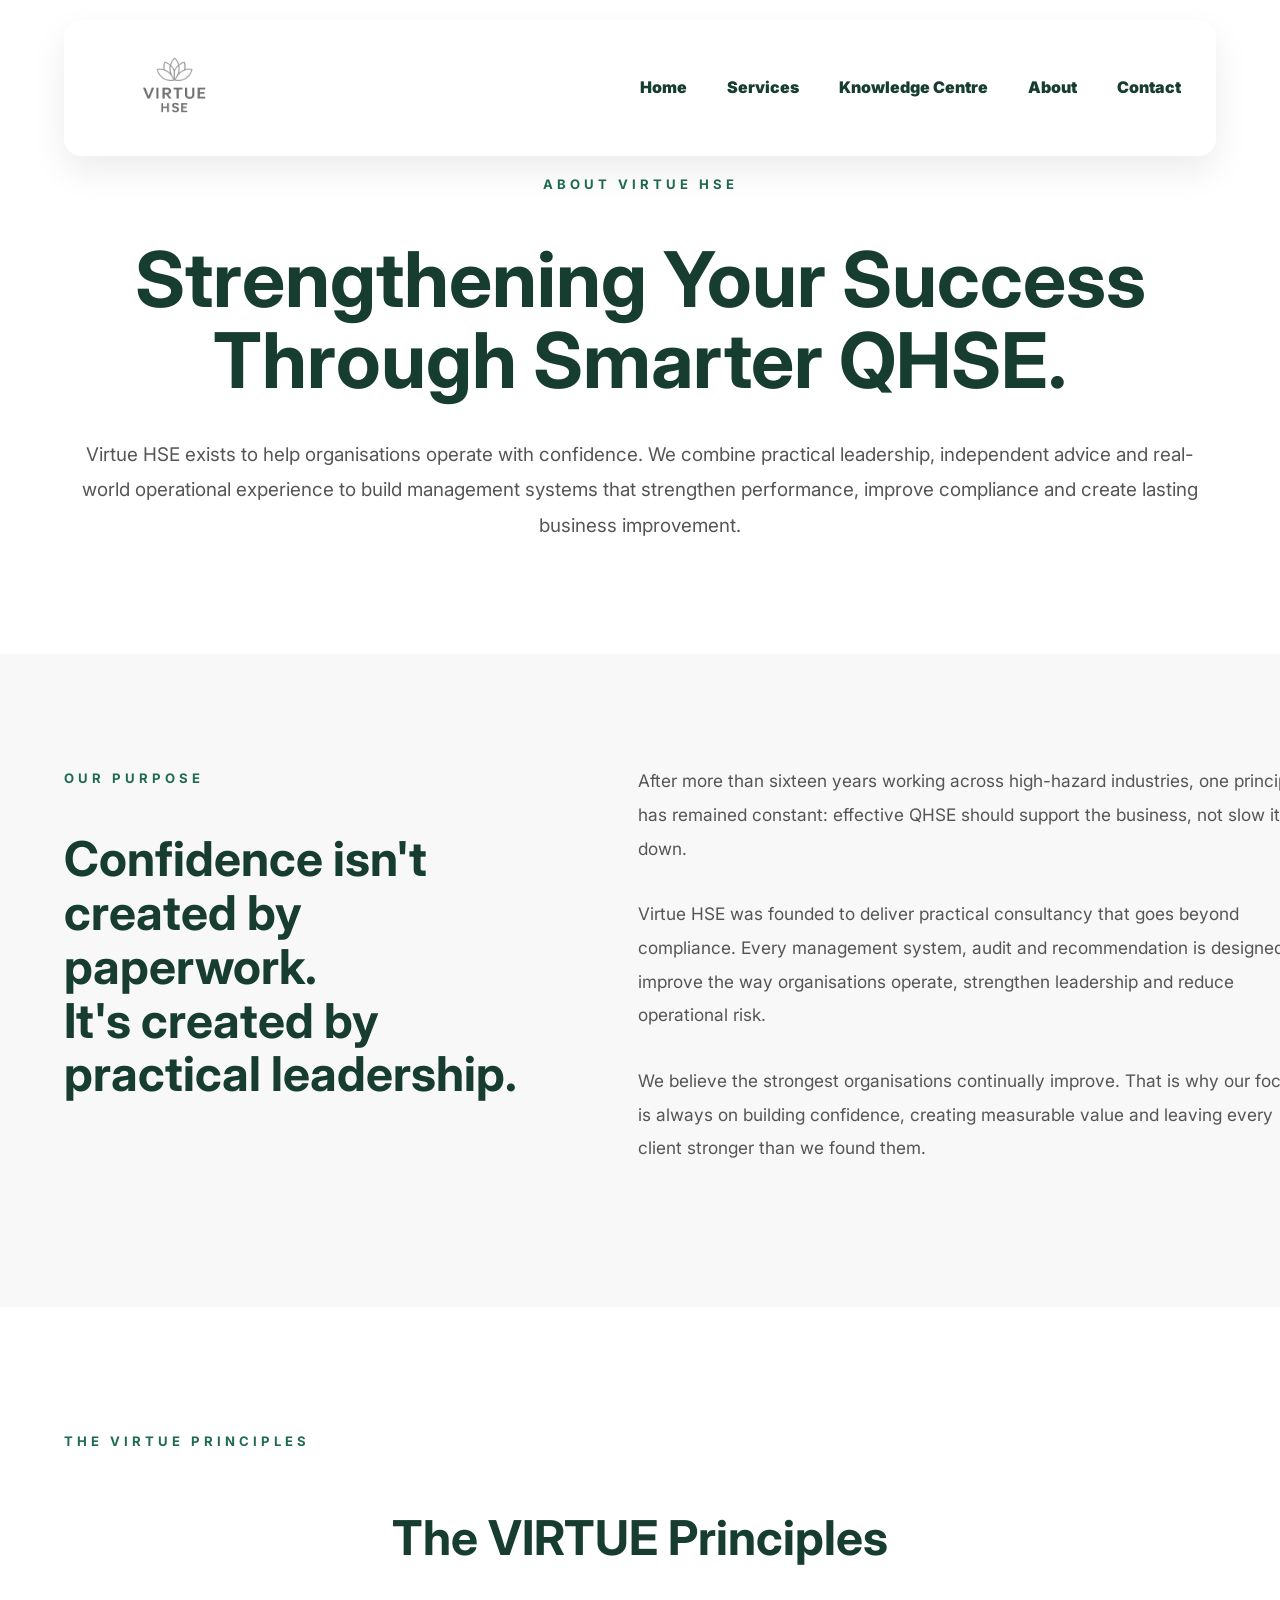
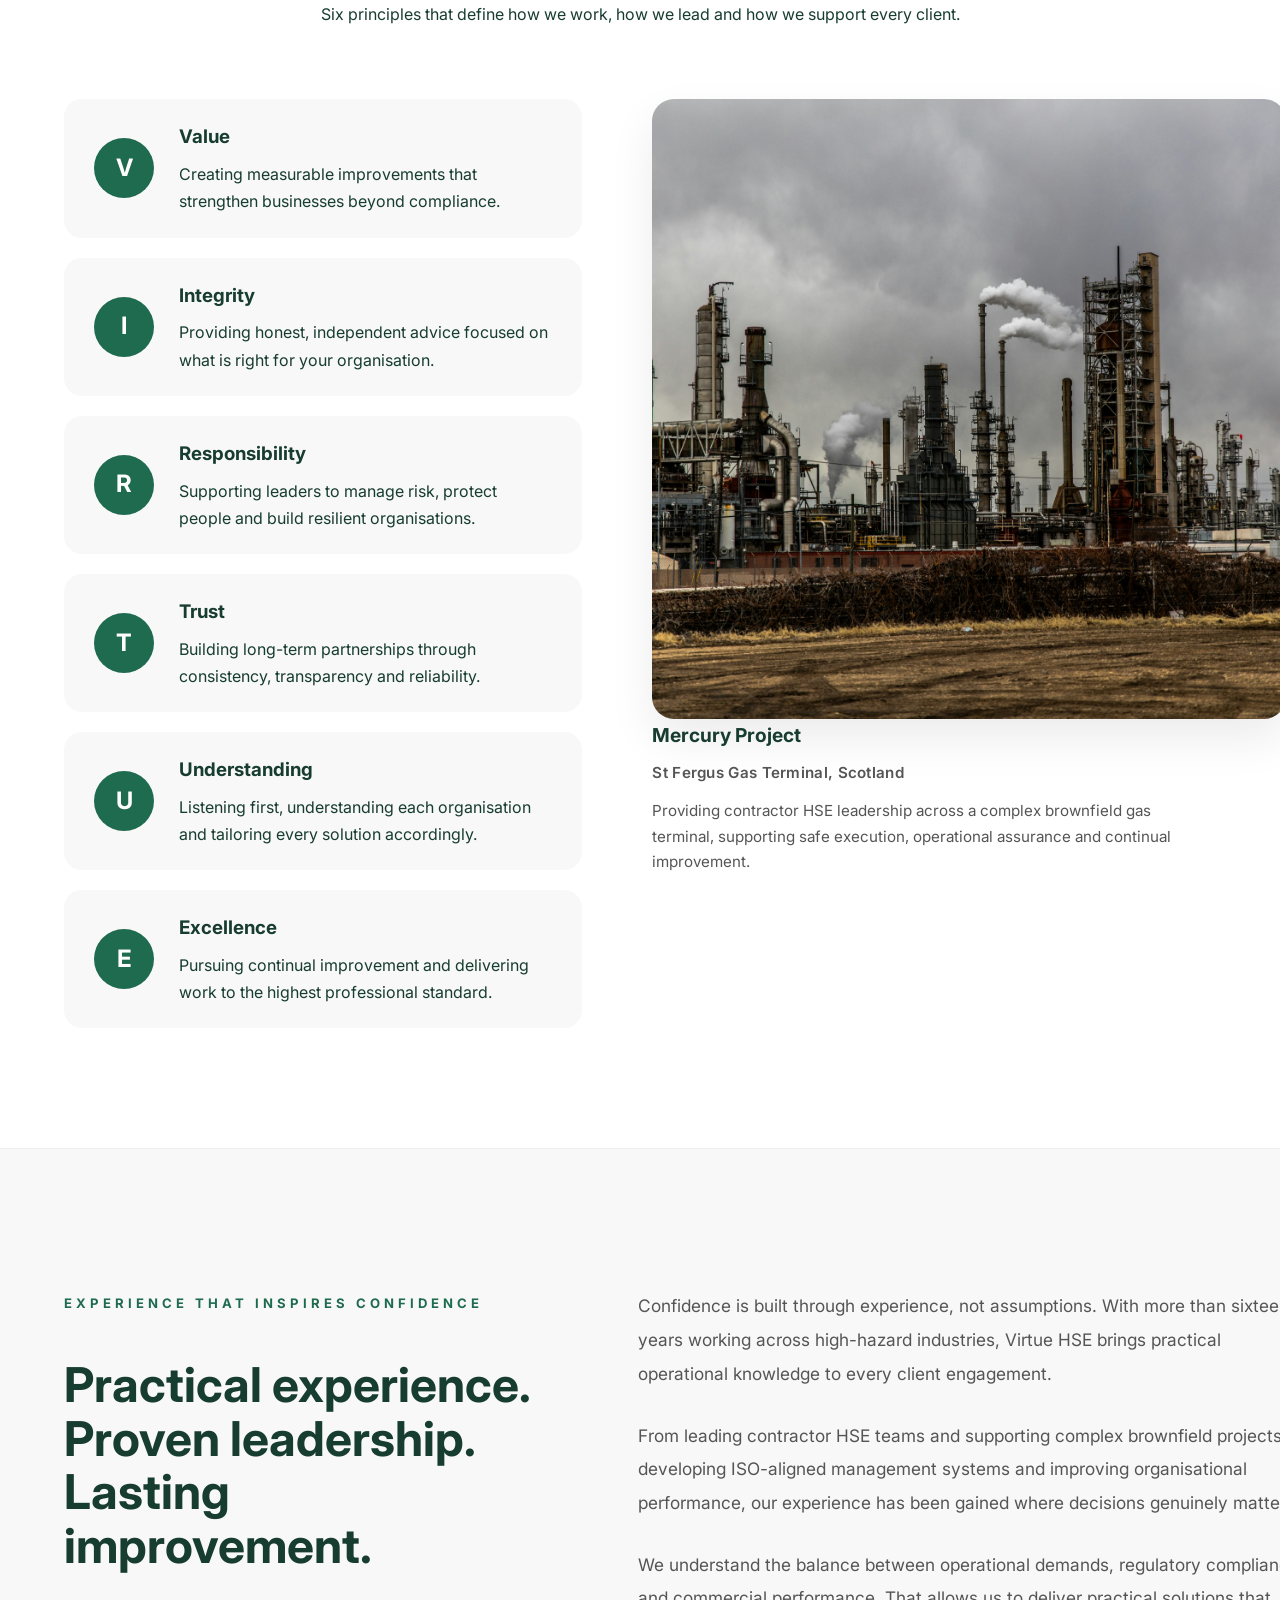
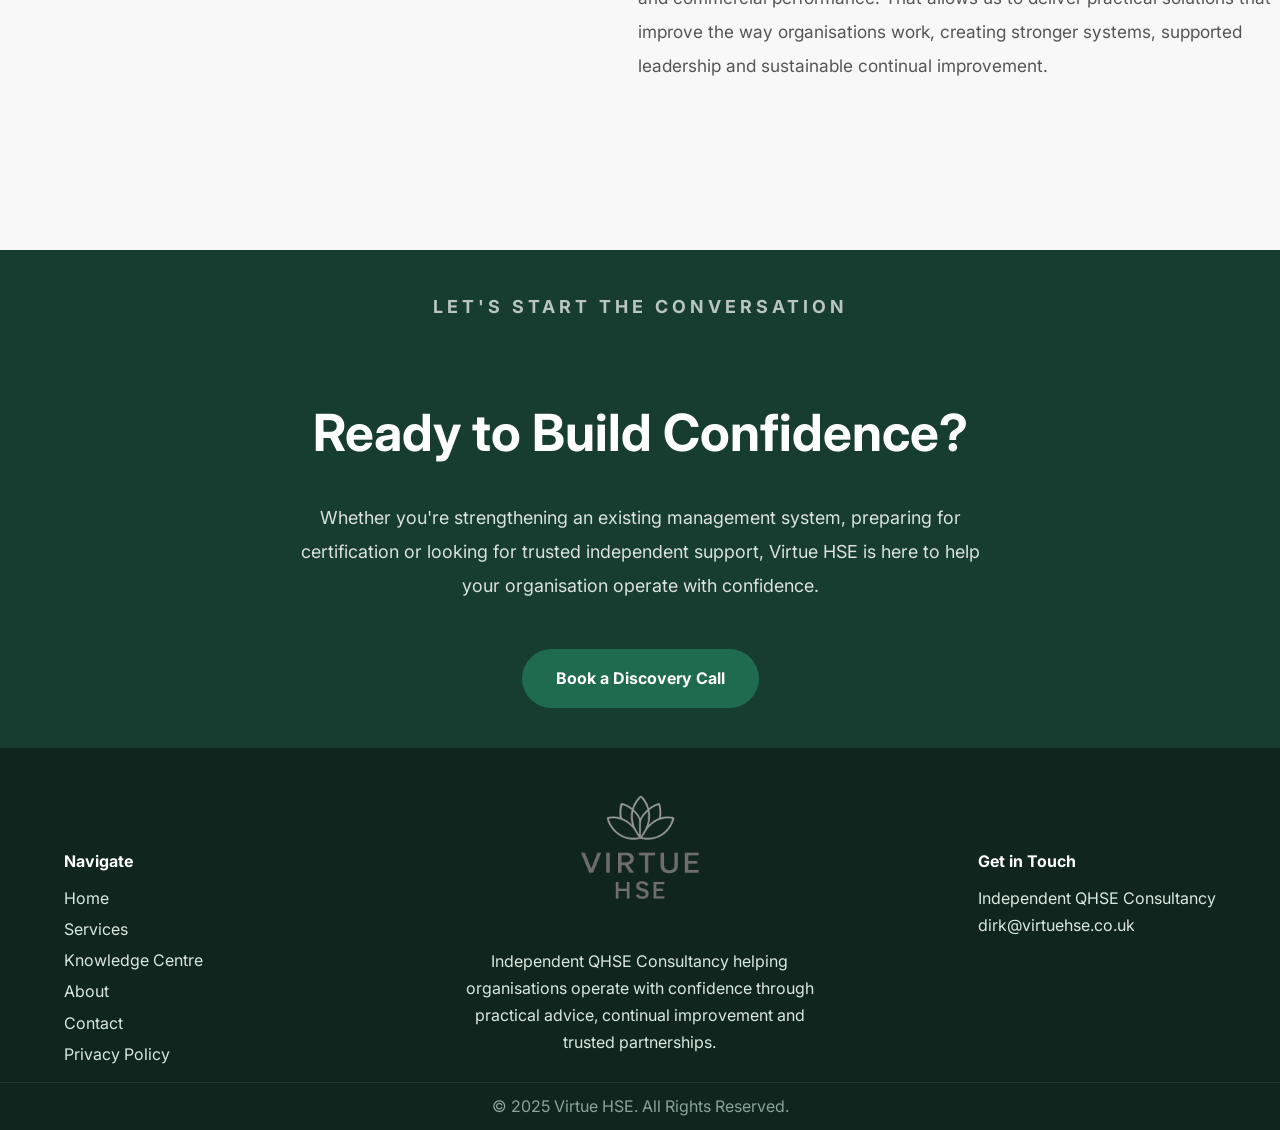
==== commit 53e2df74: "Fix HTML formatting issues in about.html" ====
--- a/about.html
+++ b/about.html
@@ -206,7 +206,7 @@
     </div>
     <div class="footer-bottom">
         <p>
-            © 2026 Virtue HSE. All Rights Reserved.
+            © 2025 Virtue HSE. All Rights Reserved.
         </p>
     </div>
 </footer>
--- a/style.css
+++ b/style.css
@@ -997,7 +997,7 @@
 ====================================================*/
 .knowledge-hero{
     background:#ffffff;
-    padding:180px 0 120px;
+    padding:180px 0 50px;
     text-align:center;
 }
 .knowledge-hero h1{
@@ -1018,7 +1018,7 @@
 ====================================================*/
 .knowledge-section.chapter-one{
     background:#f7f8f7;
-    padding:90px 0;
+    padding:50px 0;
 }
 .knowledge-section.chapter-three{
     background:#ffffff;
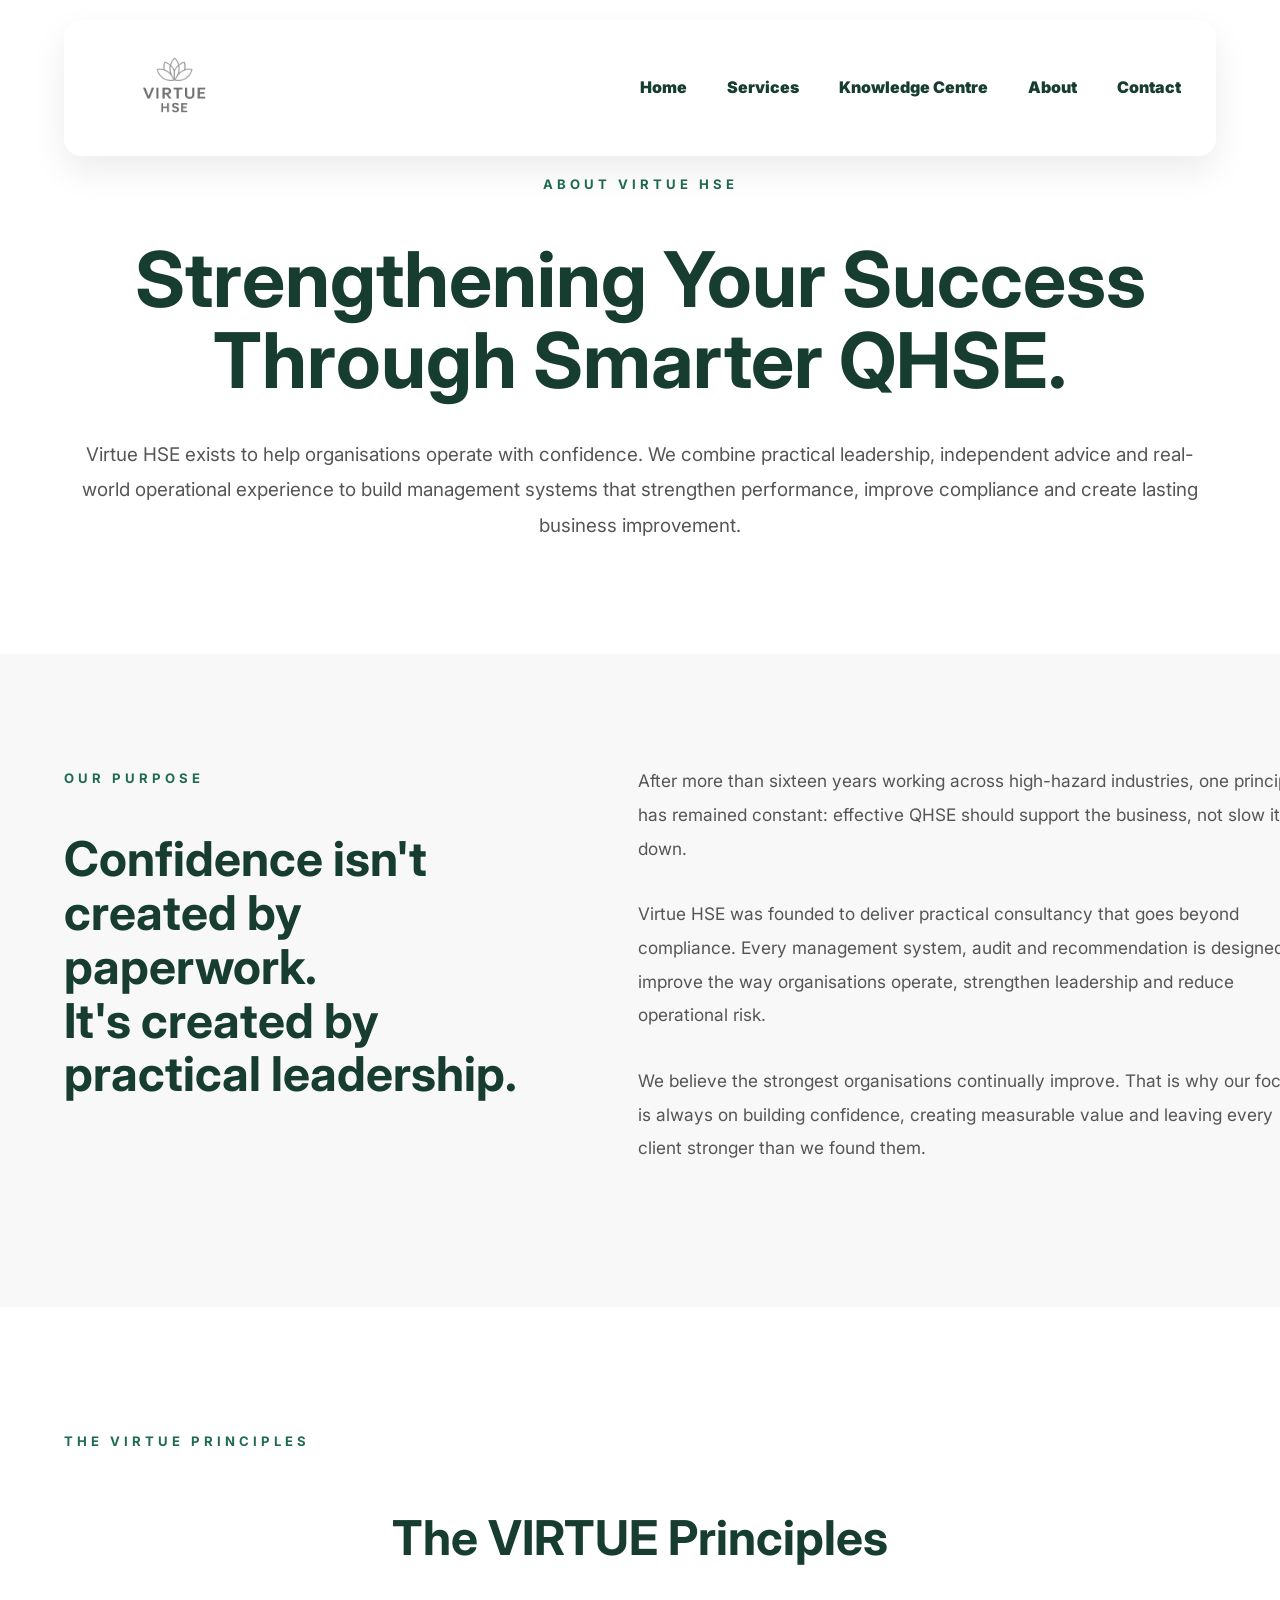
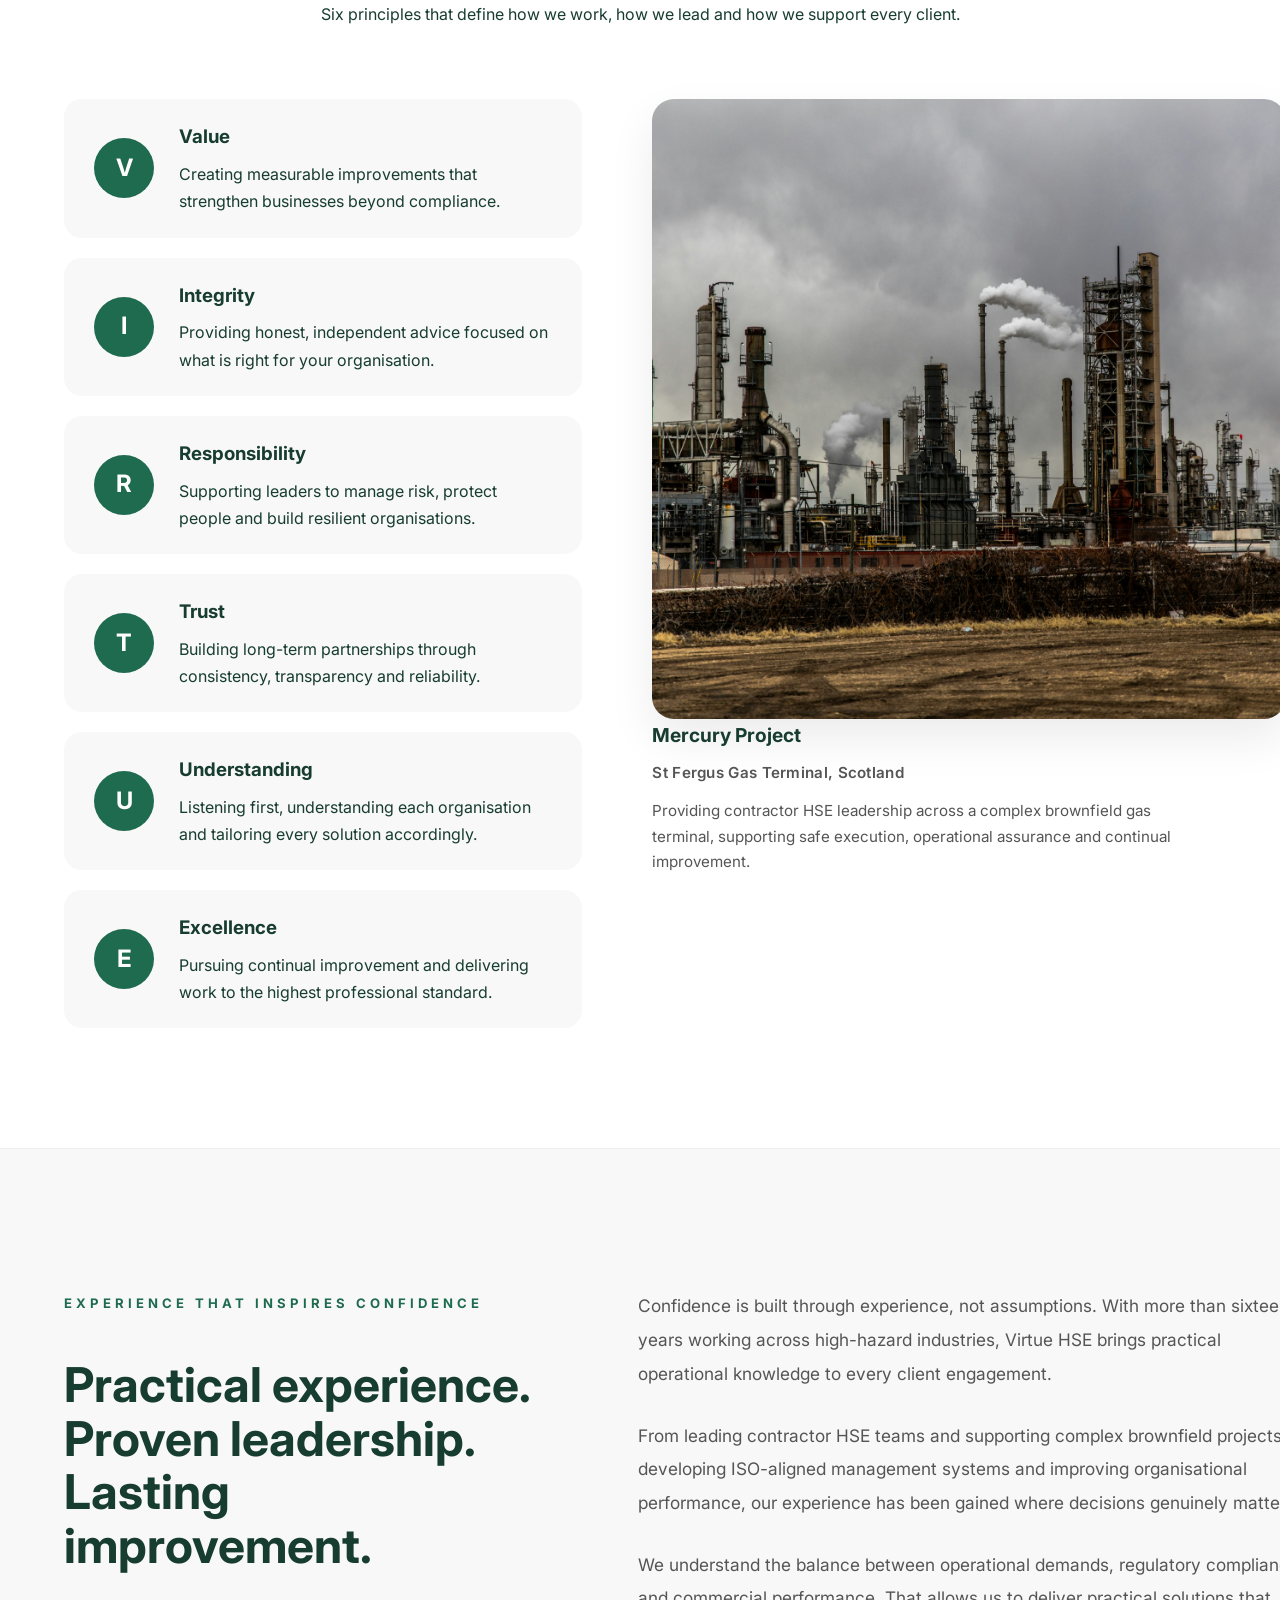
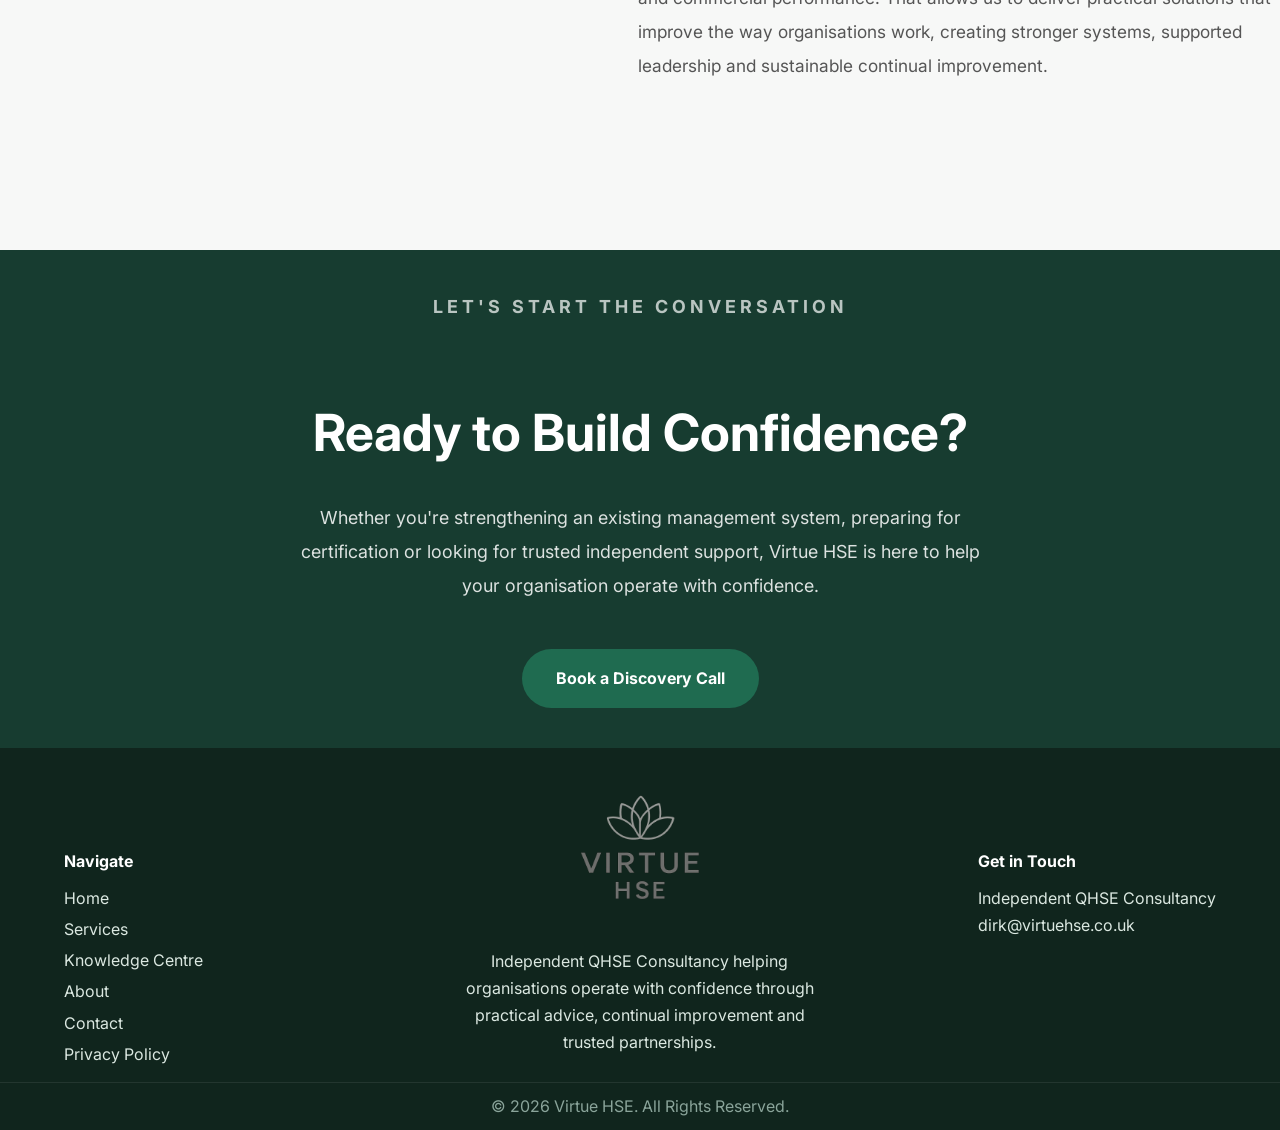
==== commit 8a7627a2: "folder change folder change" ====
--- a/about.html
+++ b/about.html
@@ -206,7 +206,7 @@
     </div>
     <div class="footer-bottom">
         <p>
-            © 2025 Virtue HSE. All Rights Reserved.
+            © 2026 Virtue HSE. All Rights Reserved.
         </p>
     </div>
 </footer>
--- a/style.css
+++ b/style.css
@@ -1026,7 +1026,7 @@
 }
 .knowledge-section.chapter-two{
     background:#f4f8f6;
-    padding:120px 0;
+    padding:90px 0;
 }
 .chapter-header{
     text-align:center;
@@ -1324,4 +1324,329 @@
     white-space:nowrap;
 }
 
-
+/*====================================================
+VIRTUE HSE | SOP & DOCUMENT SUITES
+Add this section to the bottom of style.css
+====================================================*/
+
+.sop-hero{
+    background:#ffffff;
+    padding:180px 0 70px;
+    text-align:center;
+}
+
+.sop-hero h1{
+    max-width:1100px;
+    margin:20px auto 30px;
+    font-size:4.2rem;
+    line-height:1.08;
+    color:var(--green-dark);
+}
+
+.sop-hero .hero-lead{
+    max-width:800px;
+    margin:0 auto;
+    font-size:1.15rem;
+    line-height:1.9;
+    color:var(--text);
+}
+
+.sop-intro{
+    background:#f7f8f7;
+    padding:100px 0;
+}
+
+.sop-intro-grid{
+    display:grid;
+    grid-template-columns:42% 58%;
+    gap:90px;
+    align-items:start;
+}
+
+.sop-intro-heading h2{
+    font-size:3rem;
+    line-height:1.15;
+    color:var(--green-dark);
+    margin-top:18px;
+}
+
+.sop-intro-content p{
+    font-size:1.08rem;
+    line-height:1.9;
+    color:var(--text);
+    margin-bottom:25px;
+}
+
+.sop-intro-content p:last-child{
+    margin-bottom:0;
+}
+
+.sop-catalogue{
+    background:#ffffff;
+    padding:100px 0;
+}
+
+.sop-grid{
+    display:grid;
+    grid-template-columns:repeat(3,1fr);
+    gap:30px;
+}
+
+.sop-card{
+    background:#f7f8f7;
+    border:1px solid #e6e9e8;
+    border-radius:20px;
+    padding:32px;
+    min-height:370px;
+    display:flex;
+    flex-direction:column;
+    transition:.35s;
+}
+
+.sop-card:hover{
+    transform:translateY(-7px);
+    box-shadow:0 20px 45px rgba(0,0,0,.08);
+}
+
+.sop-card.sop-available{
+    background:#ffffff;
+    box-shadow:0 10px 35px rgba(0,0,0,.07);
+    border-color:rgba(31,107,80,.14);
+}
+
+.sop-card-top{
+    display:flex;
+    align-items:center;
+    justify-content:space-between;
+    gap:15px;
+    margin-bottom:28px;
+}
+
+.sop-number{
+    font-size:1.5rem;
+    font-weight:800;
+    color:var(--green);
+    letter-spacing:.04em;
+}
+
+.sop-status{
+    display:inline-flex;
+    align-items:center;
+    padding:7px 13px;
+    border-radius:999px;
+    background:#edf6f2;
+    color:var(--green-dark);
+    font-size:.72rem;
+    font-weight:800;
+    letter-spacing:1px;
+}
+
+.sop-card:not(.sop-available) .sop-status{
+    background:#eef0ef;
+    color:#6c7772;
+}
+
+.sop-card h3{
+    color:var(--green-dark);
+    font-size:1.7rem;
+    line-height:1.25;
+    margin-bottom:18px;
+}
+
+.sop-card p{
+    color:var(--text);
+    line-height:1.8;
+    margin-bottom:30px;
+}
+
+.sop-card-footer{
+    margin-top:auto;
+    padding-top:22px;
+    border-top:1px solid rgba(0,0,0,.08);
+    display:flex;
+    align-items:center;
+    justify-content:space-between;
+    gap:15px;
+}
+
+.sop-card-footer > span:first-child{
+    color:var(--green-dark);
+    font-size:.82rem;
+    font-weight:700;
+    text-transform:uppercase;
+    letter-spacing:1px;
+}
+
+.sop-card-footer .btn{
+    padding:12px 20px;
+    font-size:.9rem;
+}
+
+.sop-coming{
+    color:#7a8580;
+    font-size:.85rem;
+    font-weight:600;
+    text-align:right;
+}
+
+.sop-principles{
+    background:#f4f8f6;
+    padding:100px 0;
+}
+
+.sop-principles-panel{
+    display:grid;
+    grid-template-columns:minmax(0, 0.9fr) minmax(0, 1.1fr);
+    gap:60px;
+    background:#ffffff;
+    border-radius:24px;
+    padding:55px;
+    box-shadow:0 15px 45px rgba(0,0,0,.06);
+}
+
+.sop-principles-panel h2{
+    color:var(--green-dark);
+    font-size:2.7rem;
+    line-height:1.2;
+    margin-top:18px;
+}
+
+.sop-principles-content{
+    min-width:0;
+}
+
+.sop-principles-content p{
+    color:var(--text);
+    font-size:1.05rem;
+    line-height:1.9;
+    margin-bottom:25px;
+}
+
+.sop-principles-content p:last-child{
+    margin-bottom:0;
+}
+
+.sop-etsy{
+    background:#ffffff;
+    padding:100px 0;
+}
+
+.sop-etsy-card{
+    max-width:900px;
+    margin:auto;
+    padding:60px;
+    text-align:center;
+    background:#173c30;
+    border-radius:24px;
+    box-shadow:0 20px 50px rgba(0,0,0,.12);
+}
+
+.sop-etsy-card .page-tag{
+    color:#9ed7bd;
+}
+
+.sop-etsy-card h2{
+    color:#ffffff;
+    font-size:3rem;
+    line-height:1.2;
+    margin:20px 0 25px;
+}
+
+.sop-etsy-card > p:not(.page-tag):not(.sop-note){
+    max-width:720px;
+    margin:0 auto 35px;
+    color:#dbe8e1;
+    font-size:1.1rem;
+    line-height:1.9;
+}
+
+.sop-etsy-card .btn-primary{
+    background:#ffffff;
+    color:var(--green-dark);
+}
+
+.sop-etsy-card .btn-primary:hover{
+    background:#edf6f2;
+    color:var(--green-dark);
+}
+
+.sop-note{
+    margin:30px 0 0;
+    color:#9fb6ac;
+    font-size:.9rem;
+}
+
+@media(max-width:1000px){
+    .sop-grid{
+        grid-template-columns:repeat(2,1fr);
+    }
+
+    .sop-intro-grid,
+    .sop-principles-panel{
+        grid-template-columns:1fr;
+        gap:45px;
+    }
+}
+
+@media(max-width:900px){
+    .sop-hero h1{
+        font-size:3rem;
+    }
+
+    .sop-intro,
+    .sop-catalogue,
+    .sop-principles,
+    .sop-etsy{
+        padding:80px 0;
+    }
+
+    .sop-principles-panel{
+        padding:40px 30px;
+    }
+
+    .sop-etsy-card{
+        padding:50px 30px;
+    }
+
+    .sop-etsy-card h2{
+        font-size:2.4rem;
+    }
+}
+
+@media(max-width:650px){
+    .sop-grid{
+        grid-template-columns:1fr;
+    }
+
+    .sop-hero{
+        padding:160px 0 60px;
+    }
+
+    .sop-hero h1{
+        font-size:2.5rem;
+    }
+
+    .sop-intro-heading h2{
+        font-size:2.4rem;
+    }
+
+    .sop-card{
+        min-height:0;
+    }
+
+    .sop-card-footer{
+        align-items:flex-start;
+        flex-direction:column;
+    }
+
+    .sop-card-footer .btn{
+        width:100%;
+    }
+
+    .sop-coming{
+        text-align:left;
+    }
+}
+
+
+
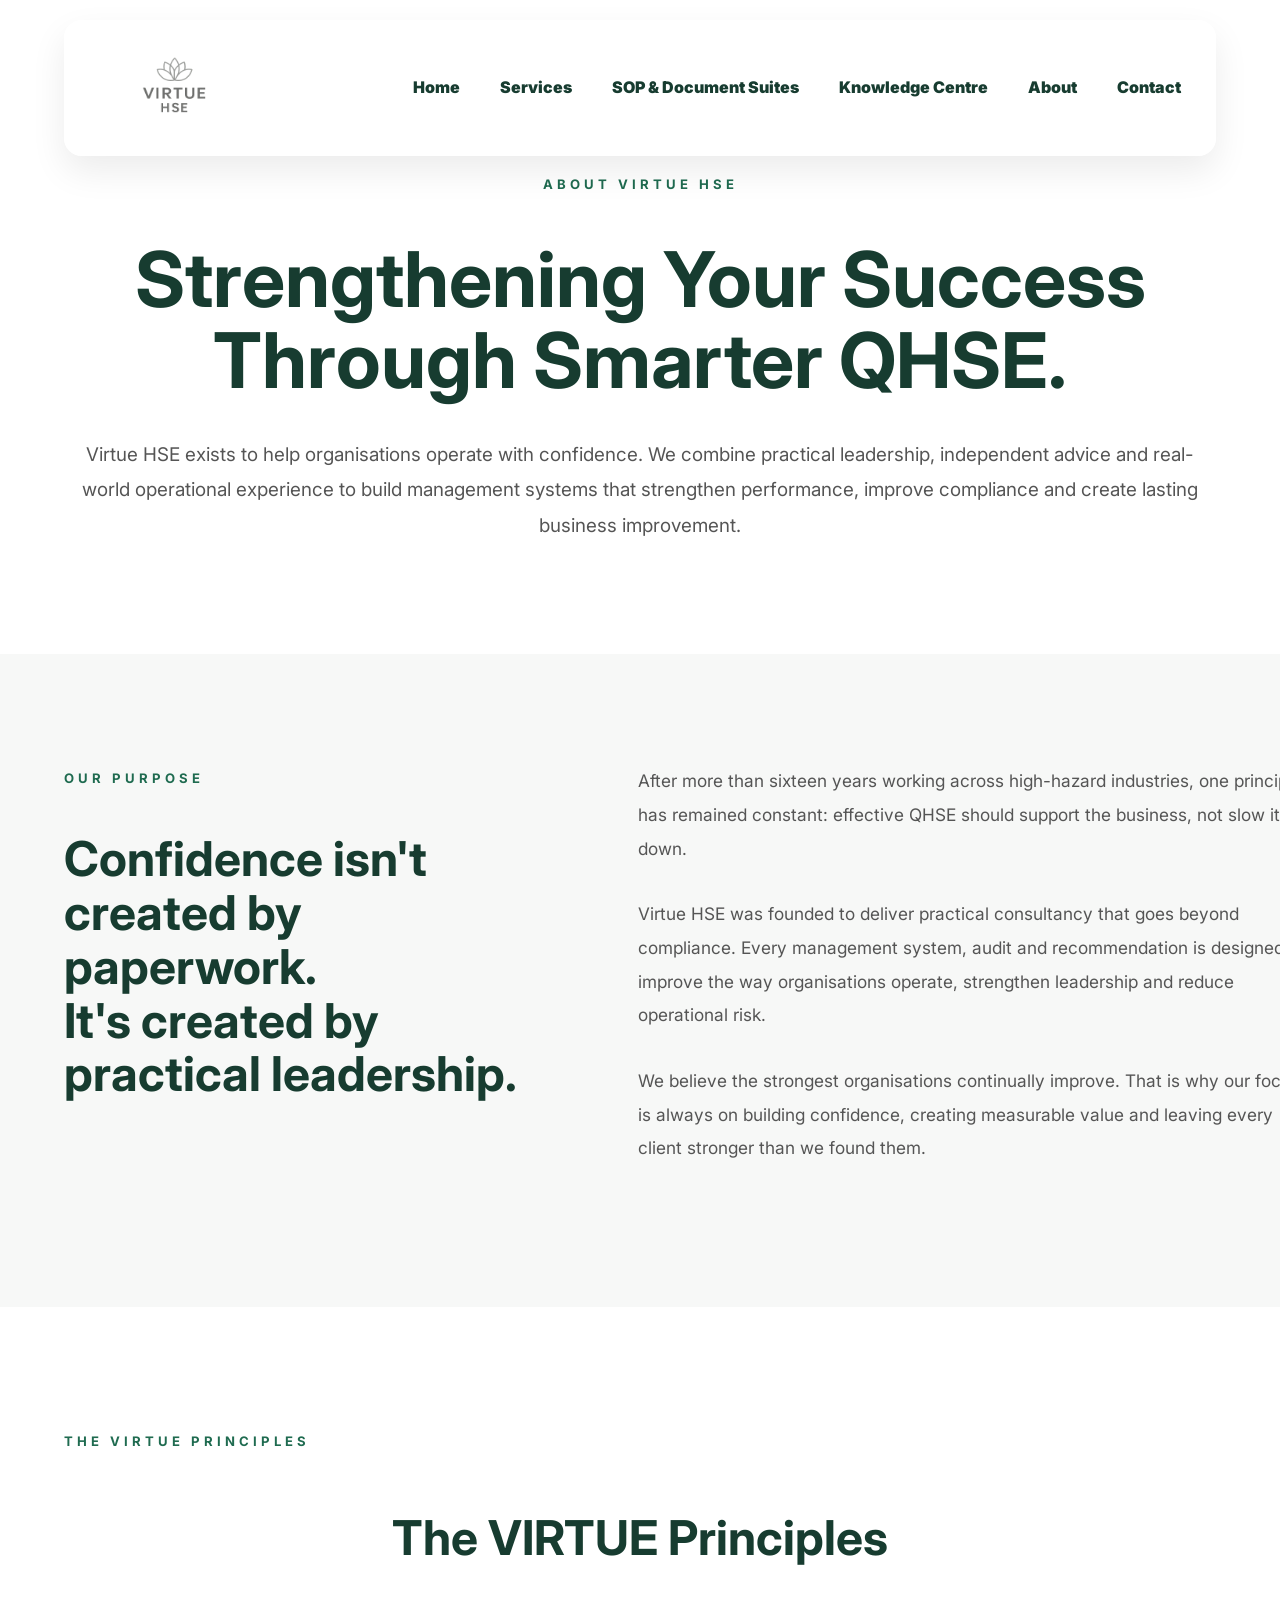
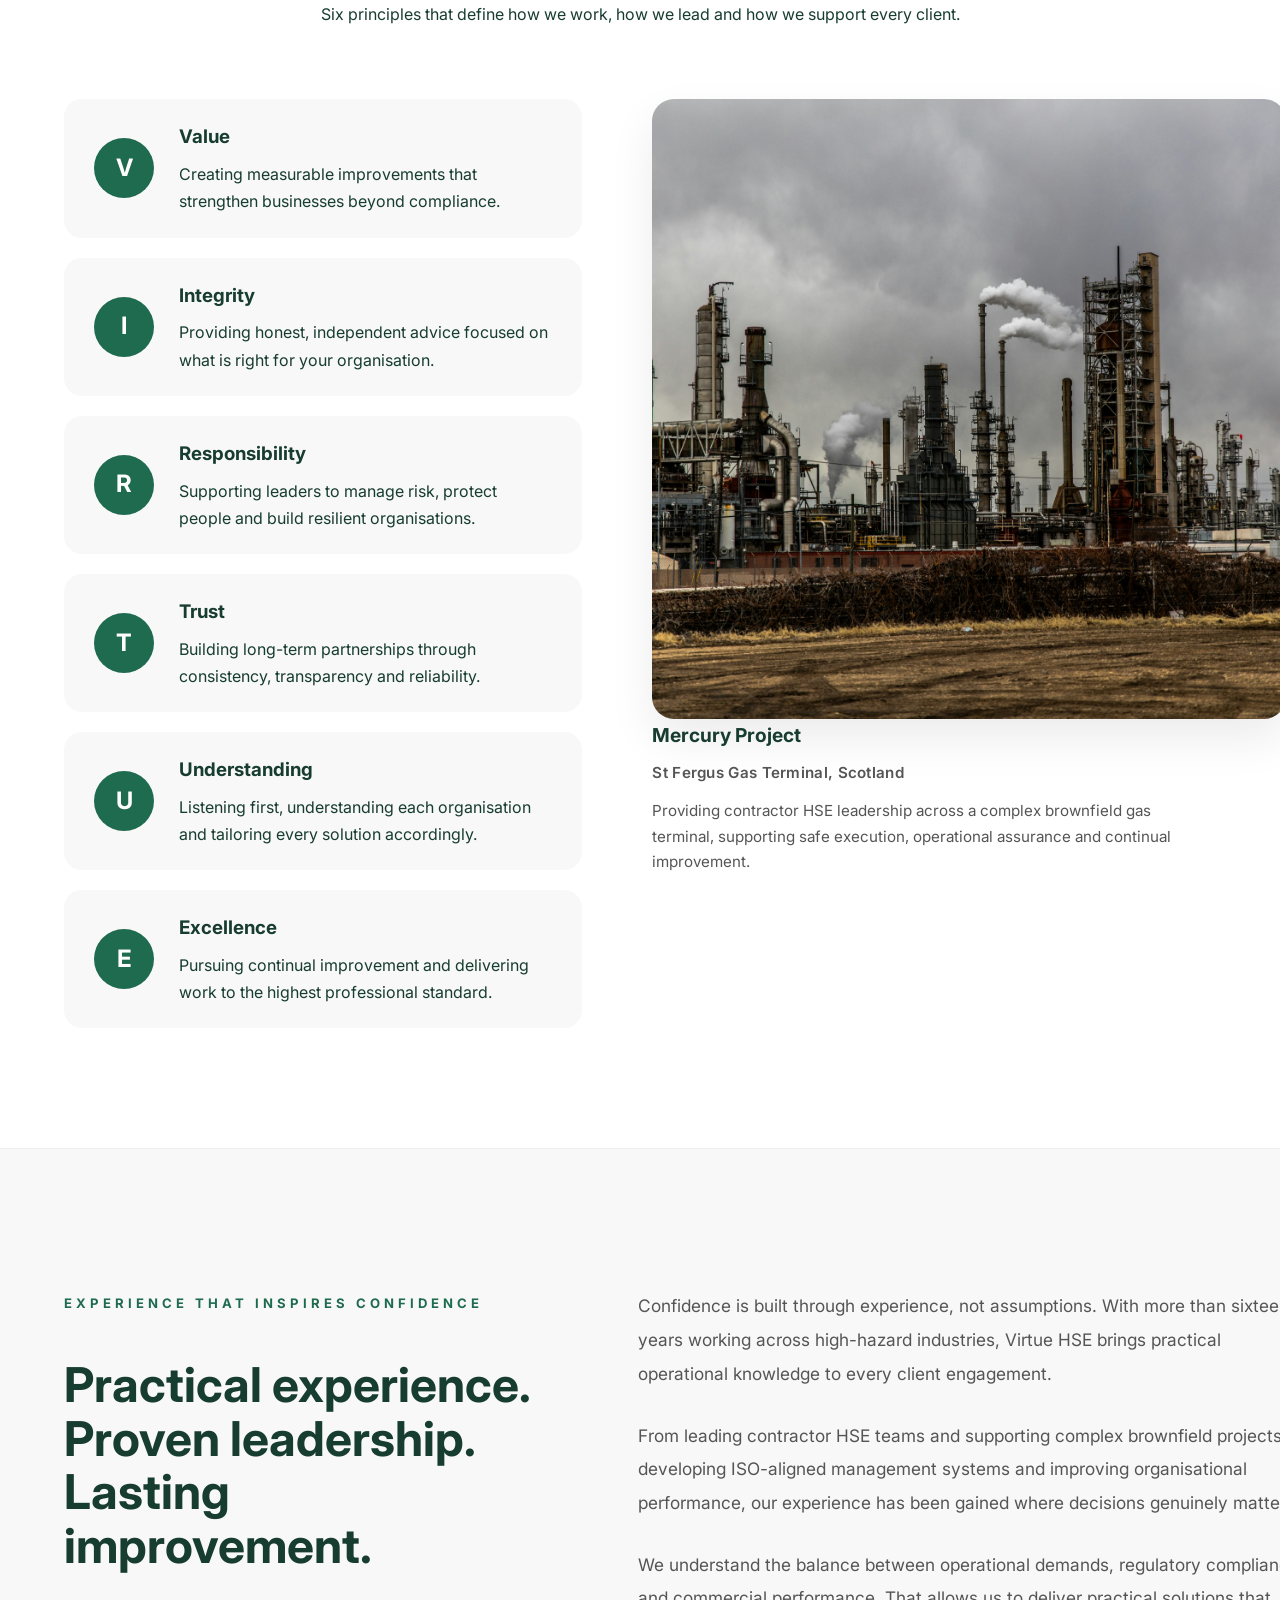
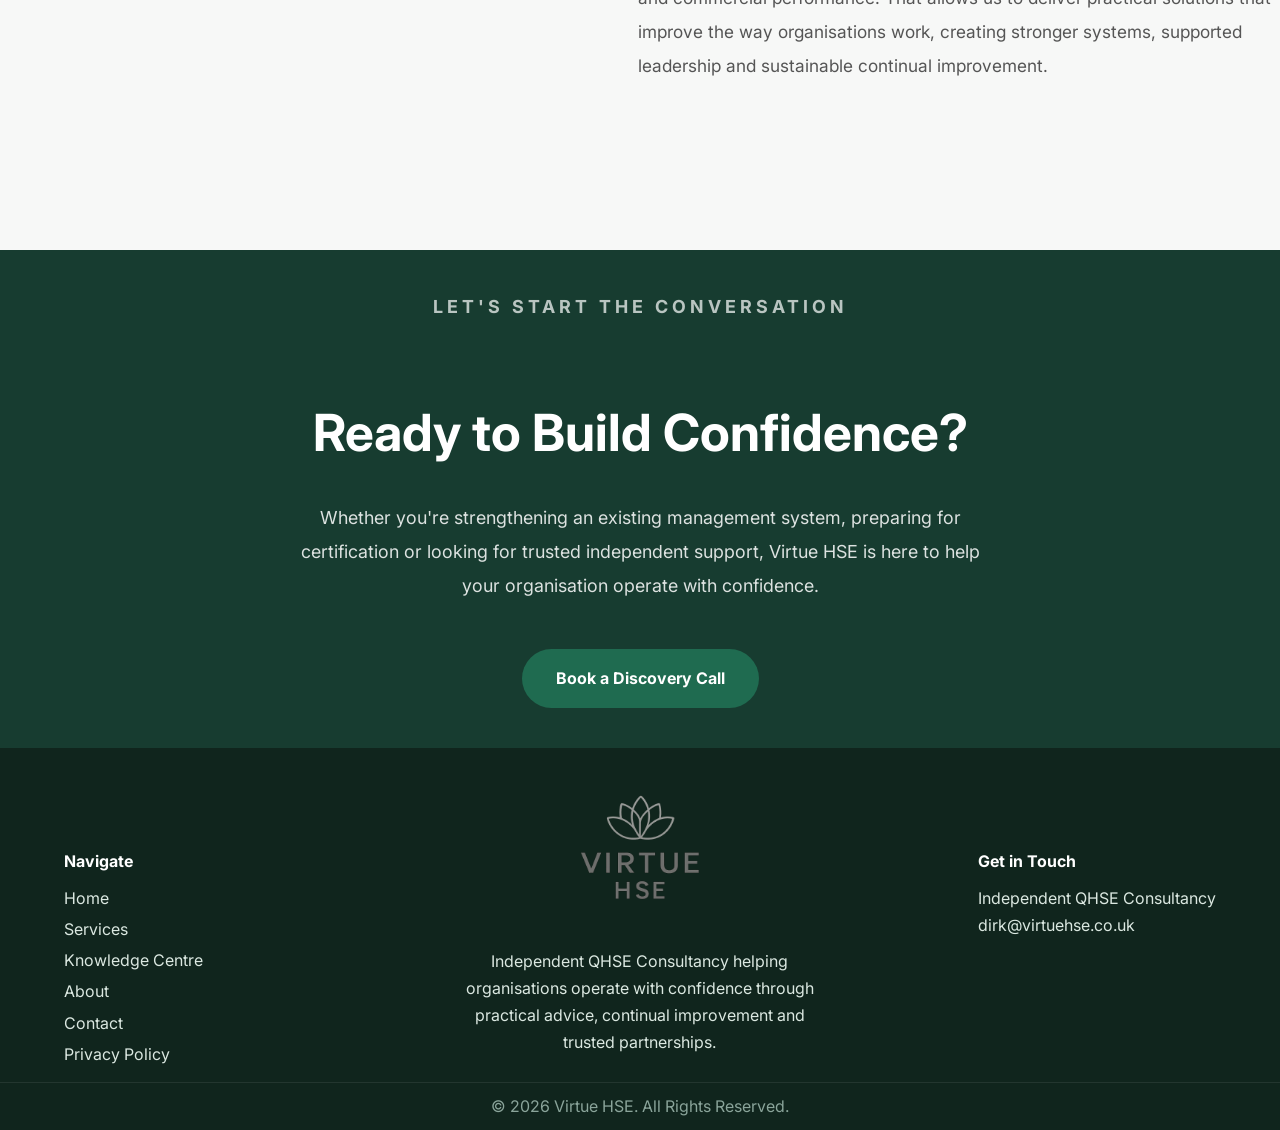
==== commit 456d6f54: "Update navigation menu to include link to SOP & Document Suites" ====
--- a/about.html
+++ b/about.html
@@ -20,11 +20,12 @@
         </a>
         <nav>
             <ul>
-            <li><a href="index.html">Home</a></li>
-            <li><a href="services.html">Services</a></li>
-            <li><a href="knowledge.html">Knowledge Centre</a></li>
-            <li><a href="about.html">About</a></li>
-            <li><a href="contact.html">Contact</a></li>
+                <li><a href="index.html">Home</a></li>
+                <li><a href="services.html">Services</a></li>
+                <li><a href="sop.html">SOP &amp; Document Suites</a></li>
+                <li><a href="knowledge.html">Knowledge Centre</a></li>
+                <li><a href="about.html">About</a></li>
+                <li><a href="contact.html">Contact</a></li>
             </ul>
         </nav>
     </div>
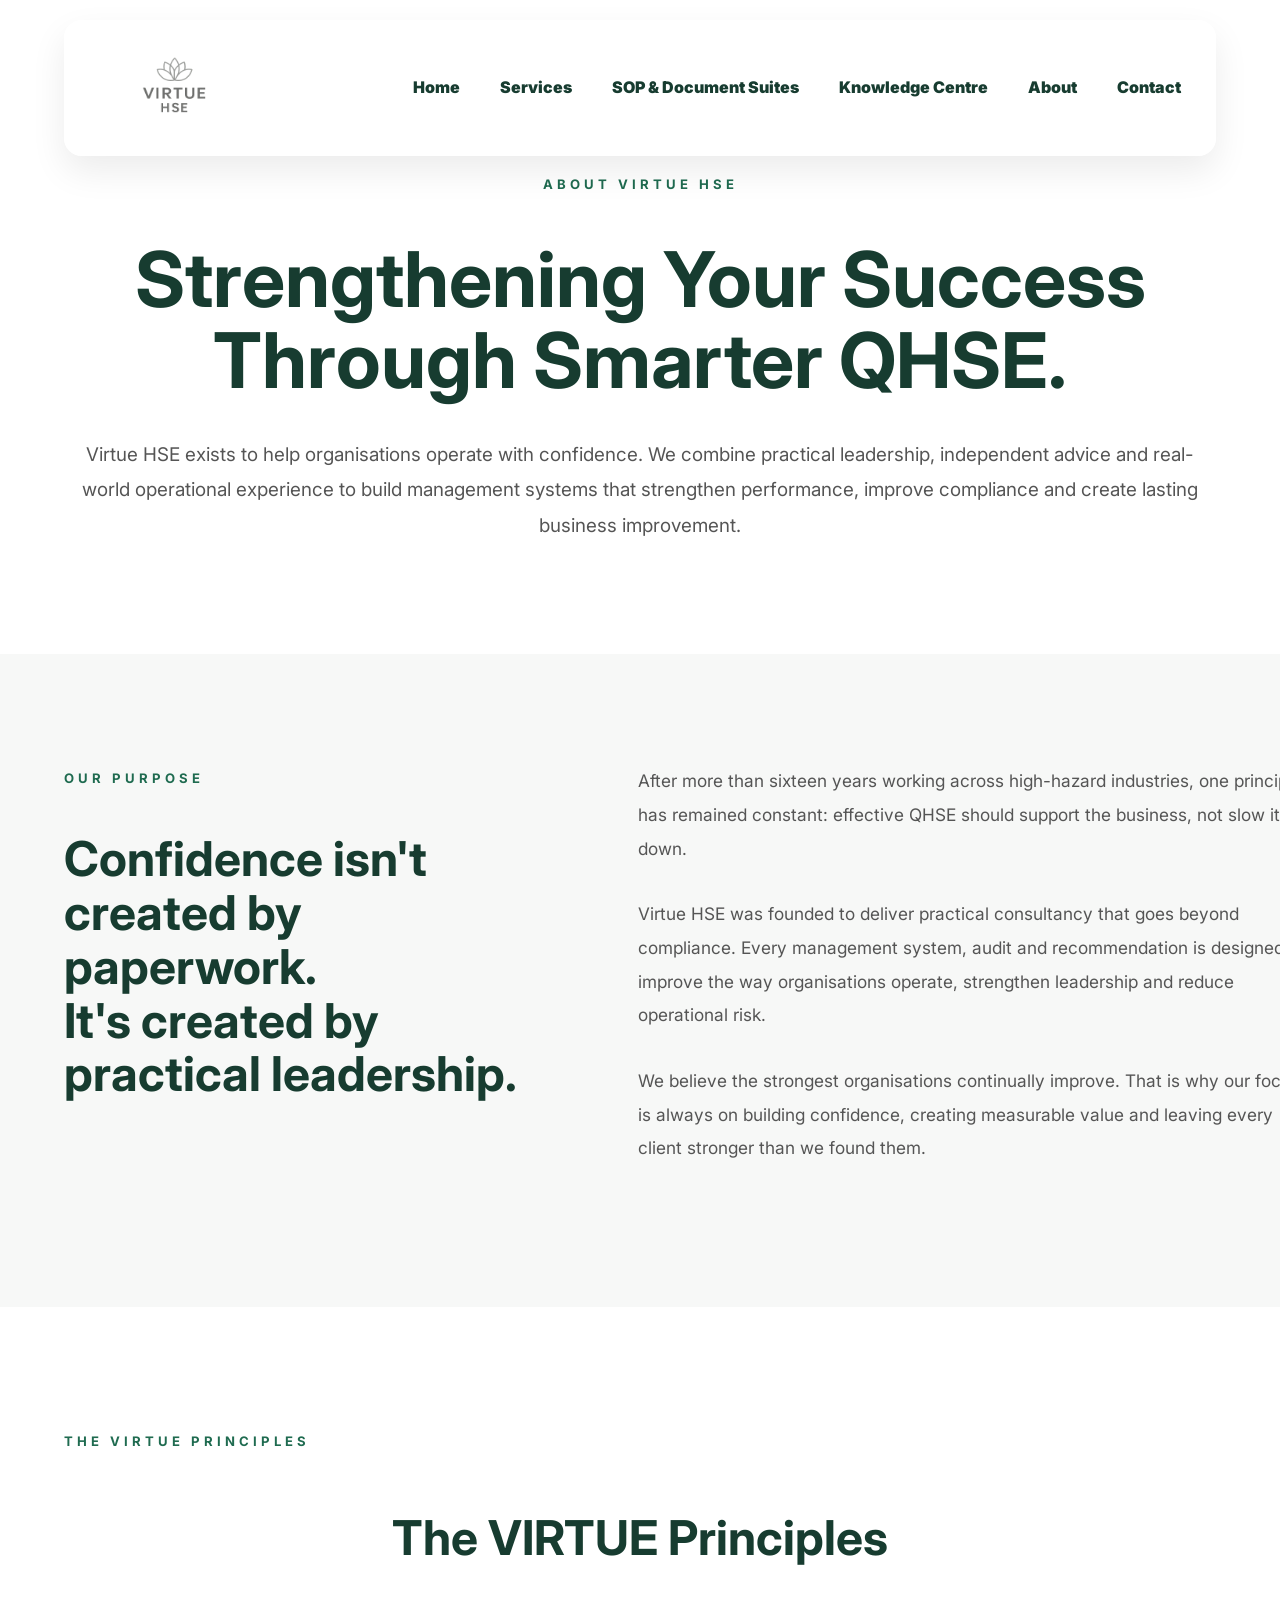
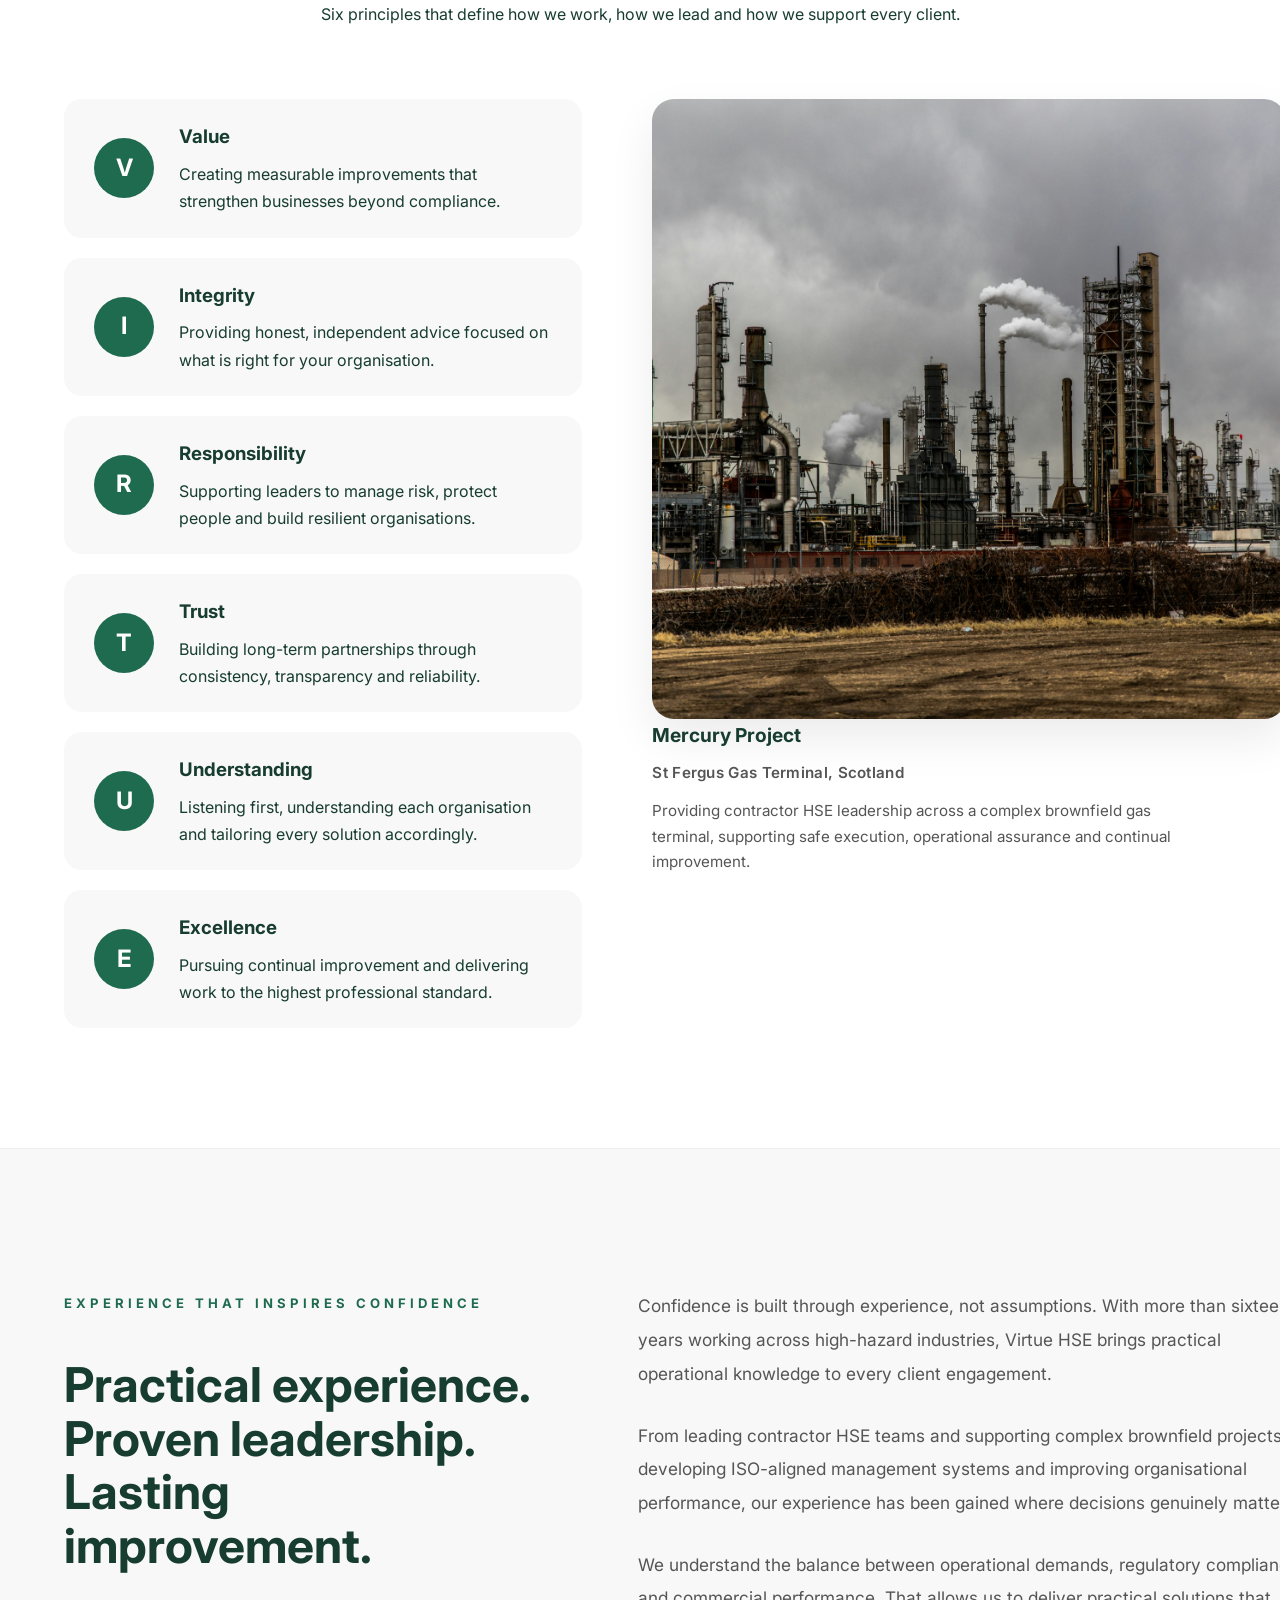
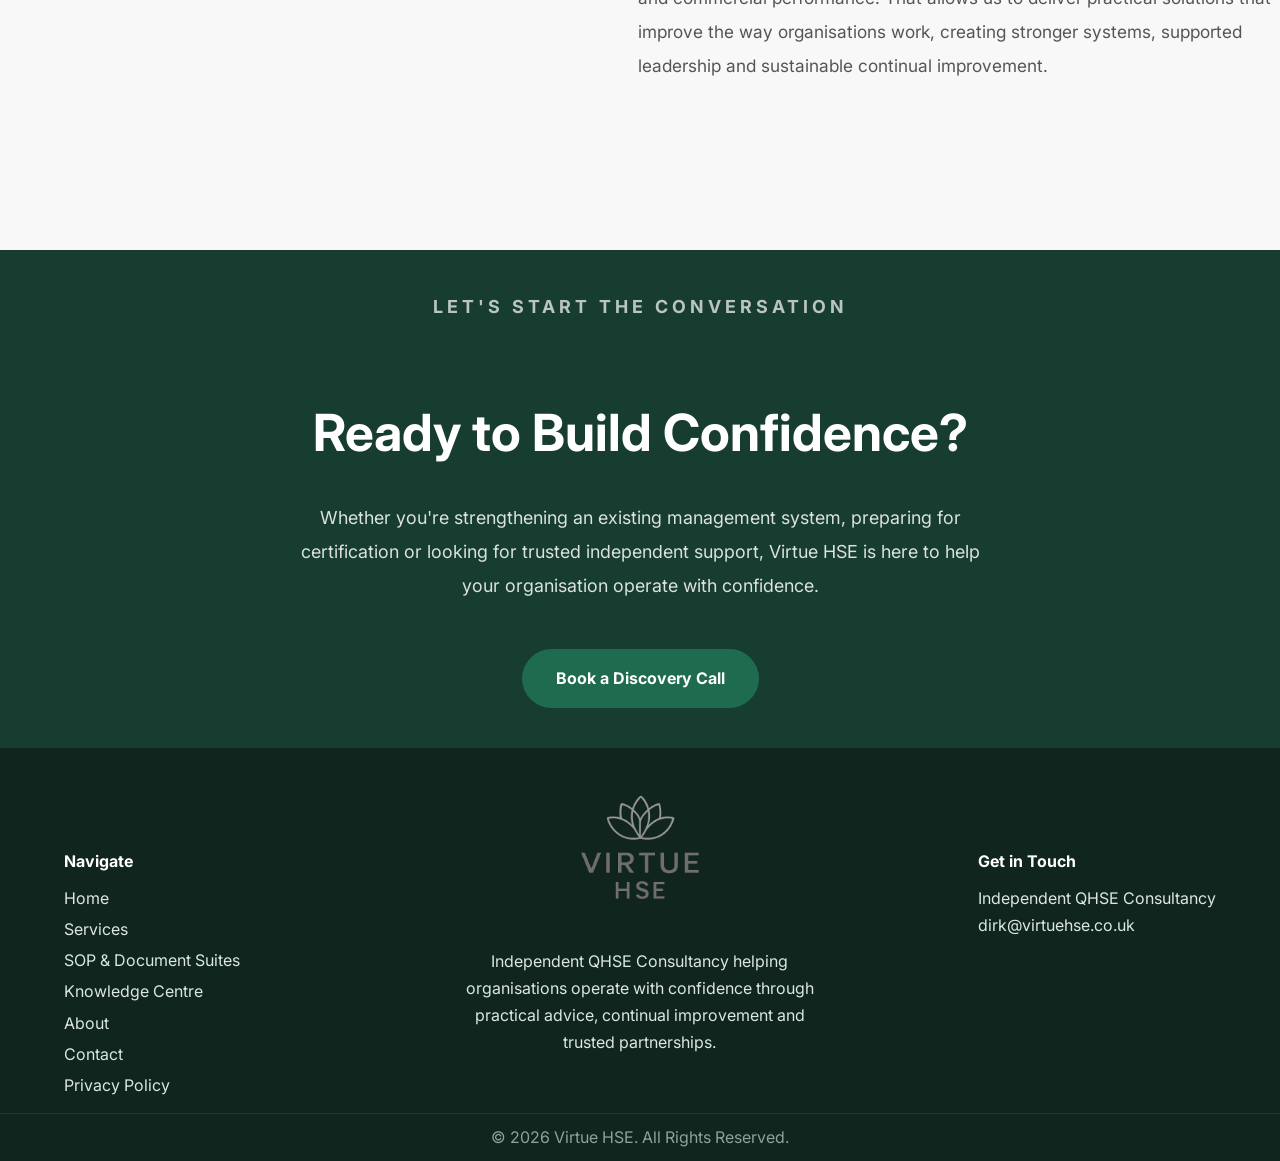
==== commit 4a3d6b6e: "Add link to SOP & Document Suites in the navigation menu" ====
--- a/about.html
+++ b/about.html
@@ -181,6 +181,7 @@
             <ul>
                 <li><a href="index.html">Home</a></li>
                 <li><a href="services.html">Services</a></li>
+                <li><a href="sop.html">SOP &amp; Document Suites</a></li>
                 <li><a href="knowledge.html">Knowledge Centre</a></li>
                 <li><a href="about.html">About</a></li>
                 <li><a href="contact.html">Contact</a></li>
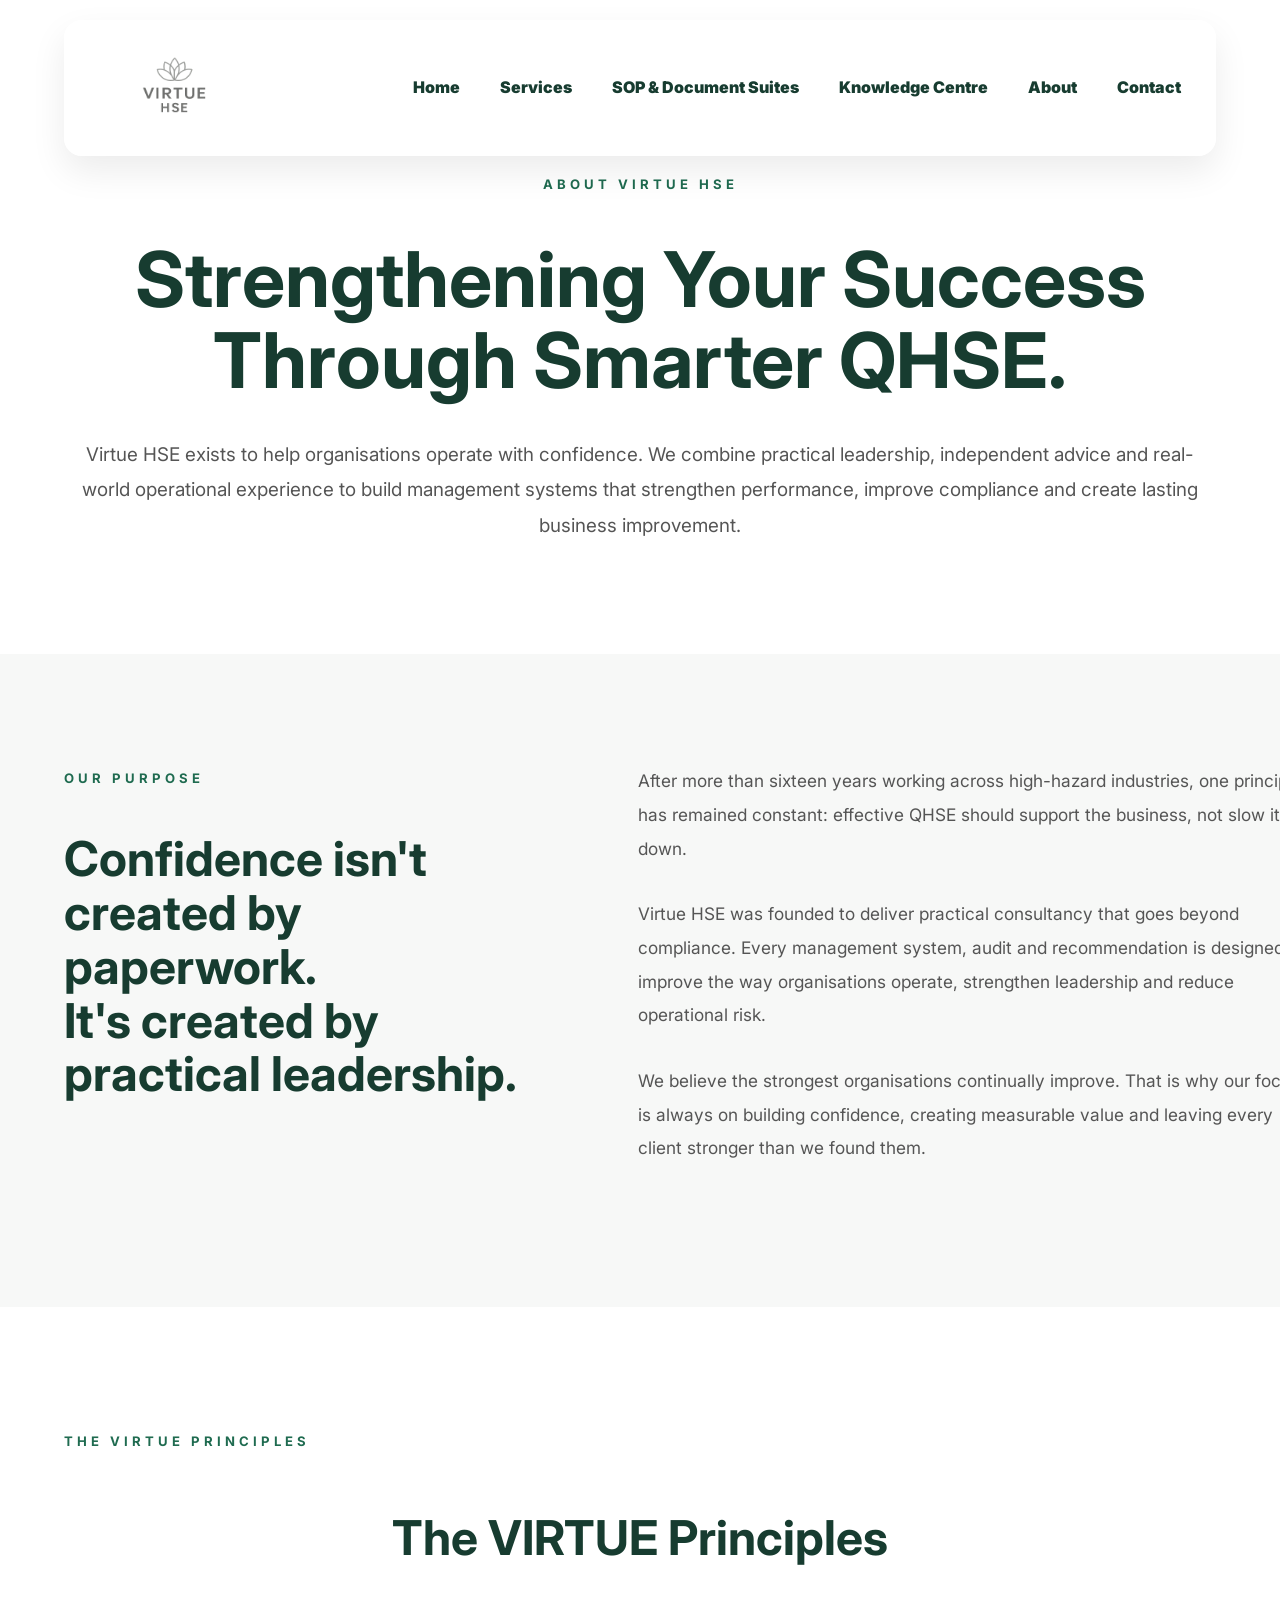
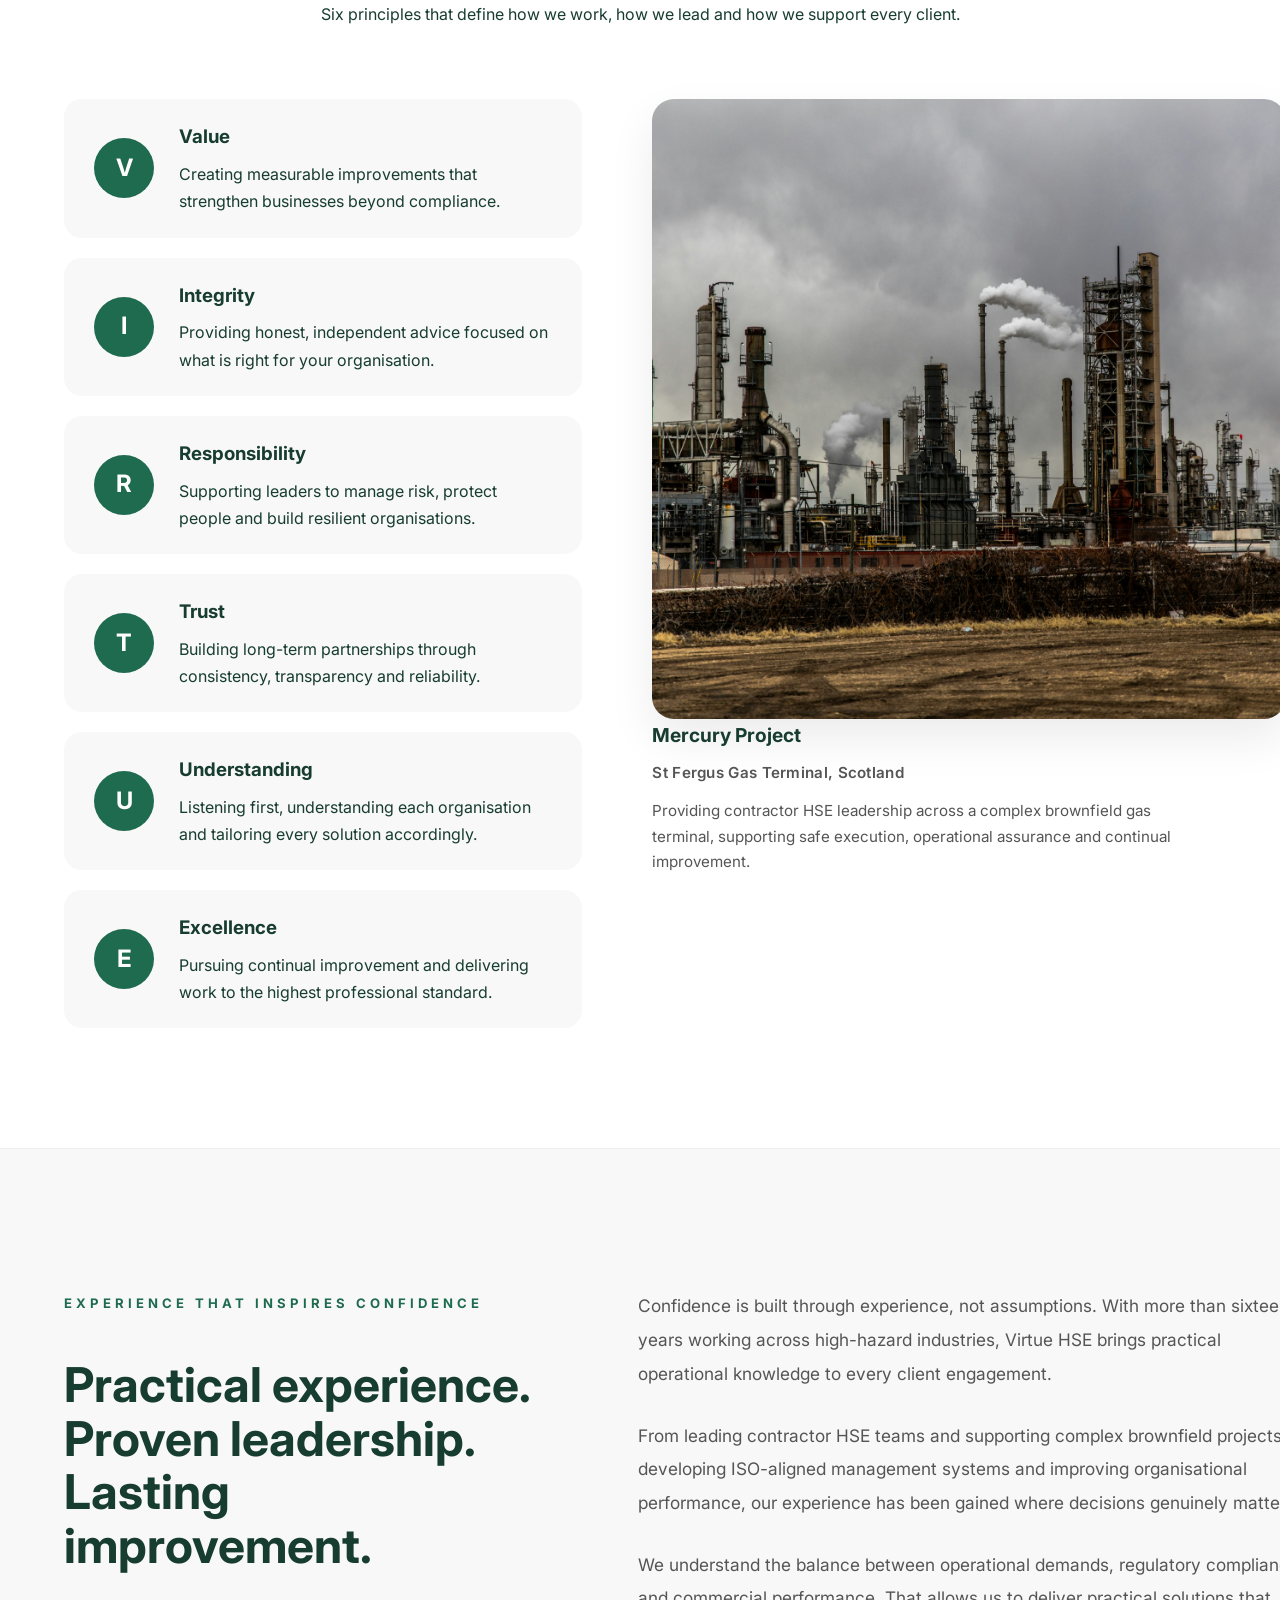
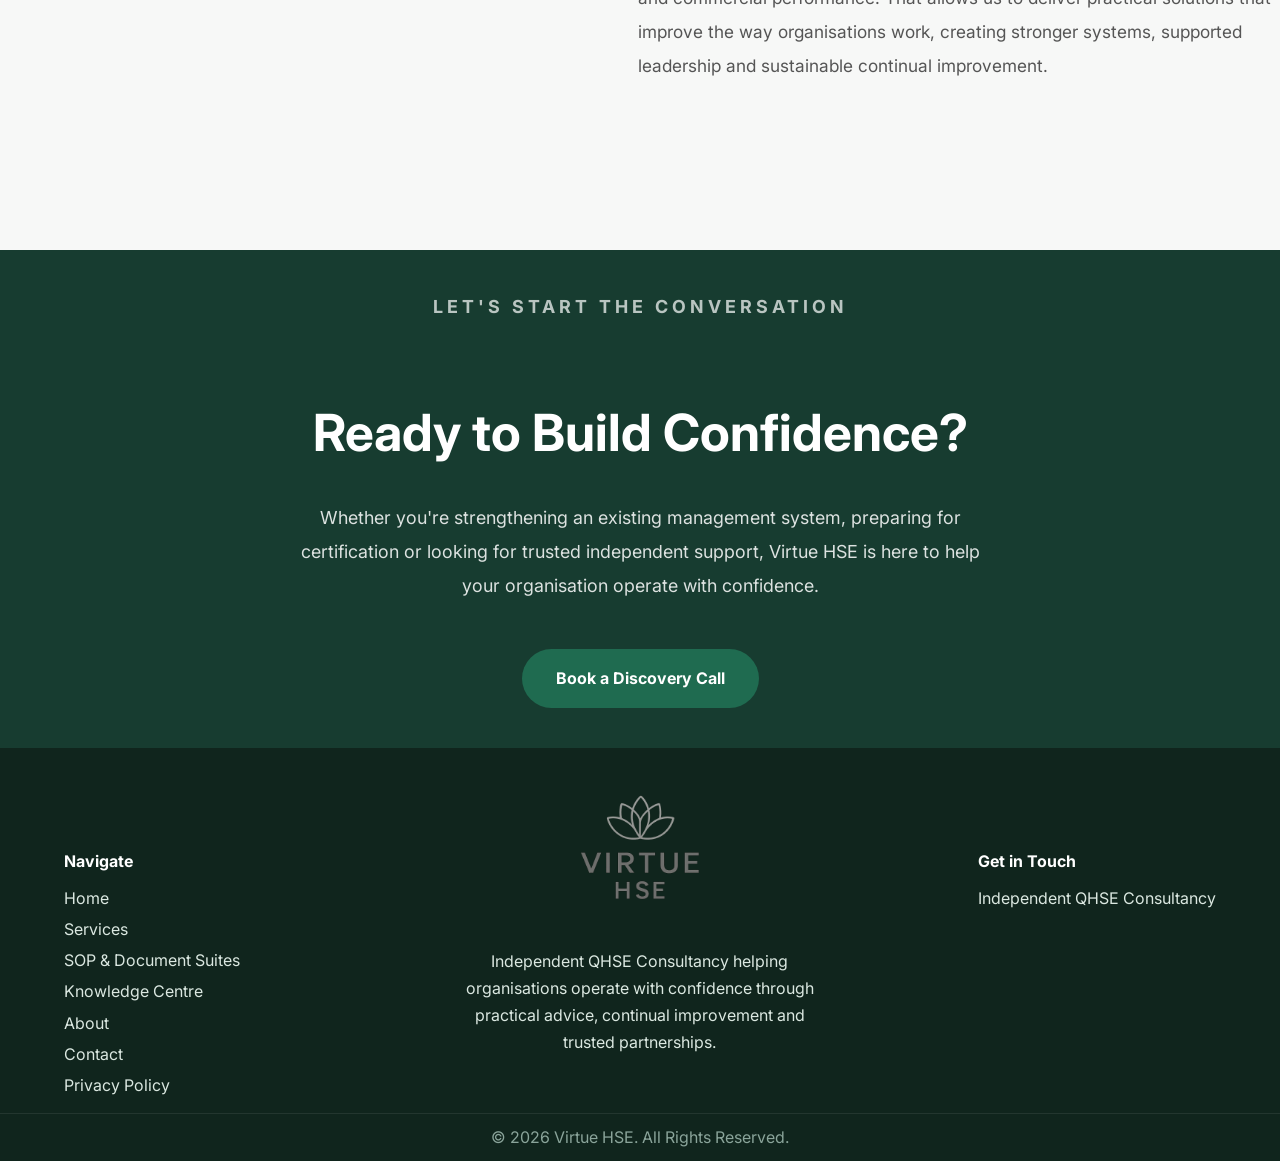
==== commit 86c8aaed: "Fix HTML encoding issues in about.html" ====
--- a/about.html
+++ b/about.html
@@ -203,8 +203,7 @@
         <div>
             <h4>Get in Touch</h4>
             <p>Independent QHSE Consultancy</p>
-            <p>dirk@virtuehse.co.uk</p>
-        </div>
+            </div>
     </div>
     <div class="footer-bottom">
         <p>
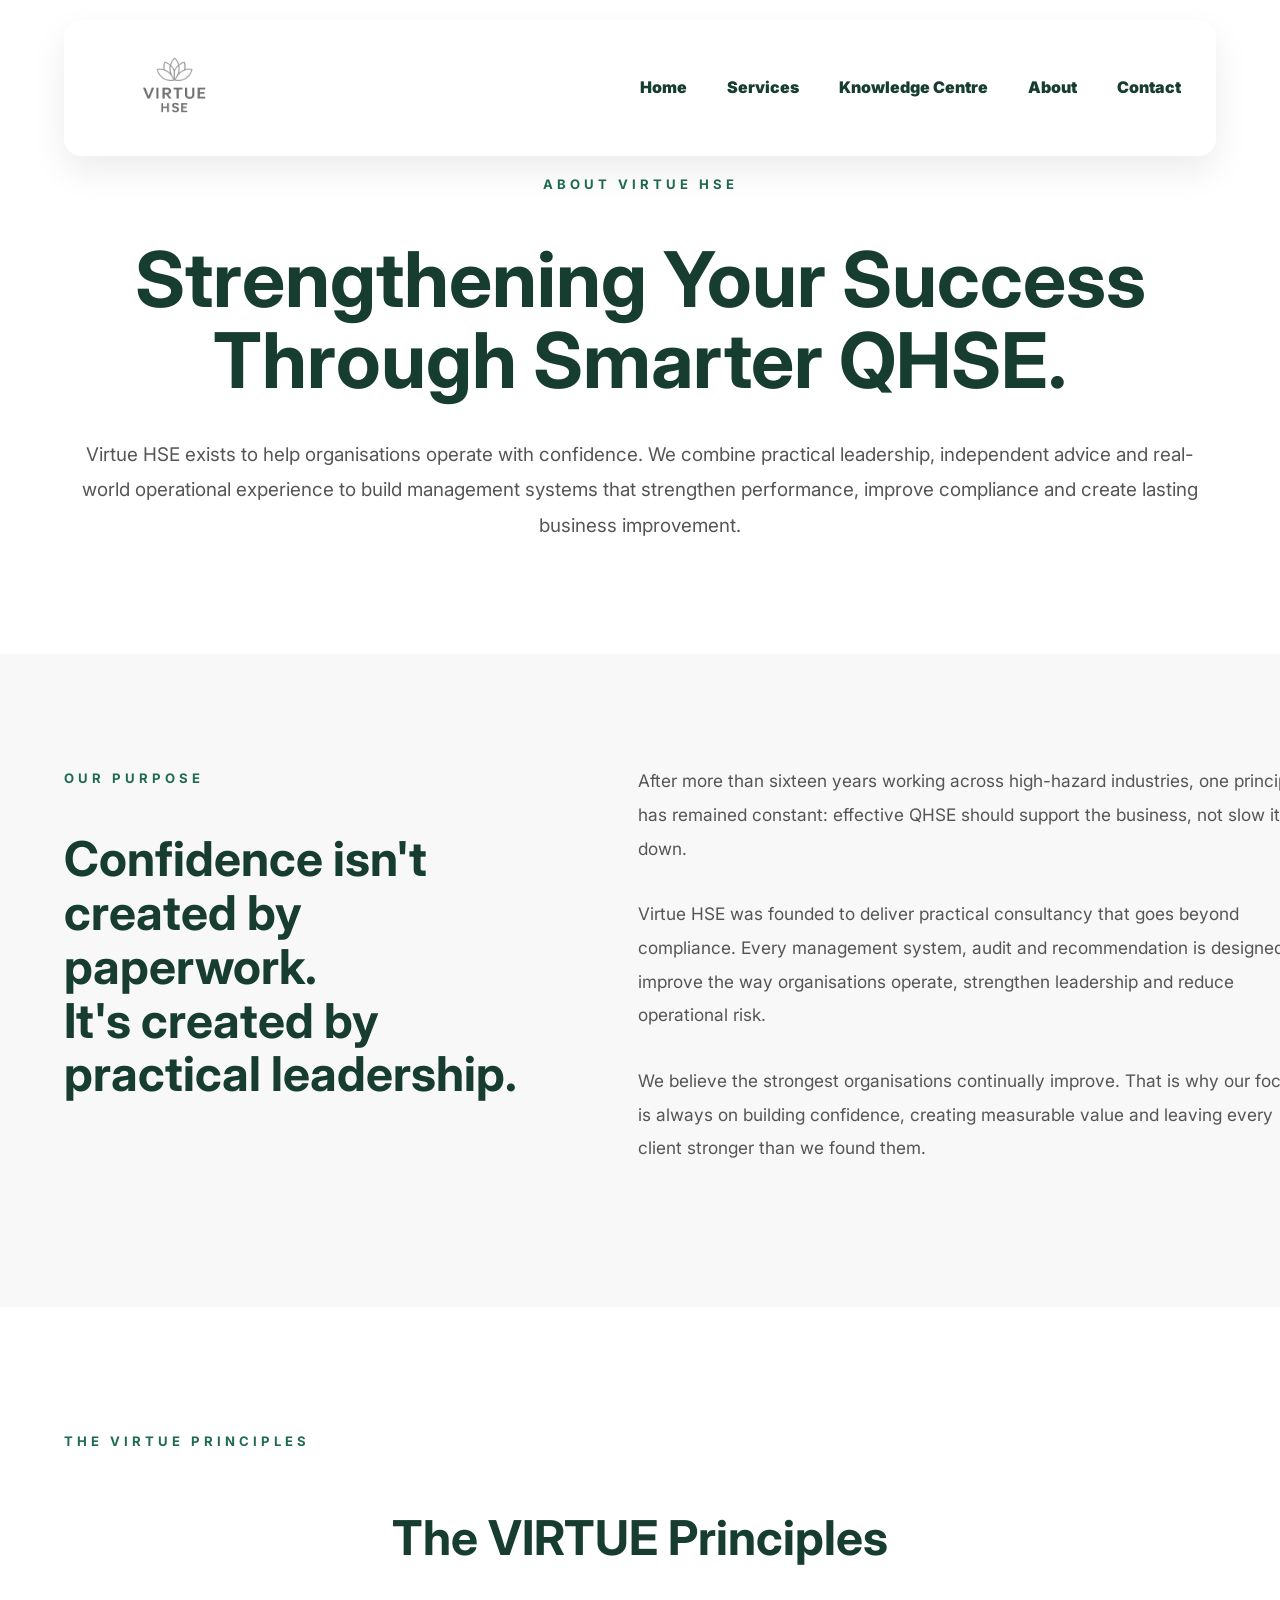
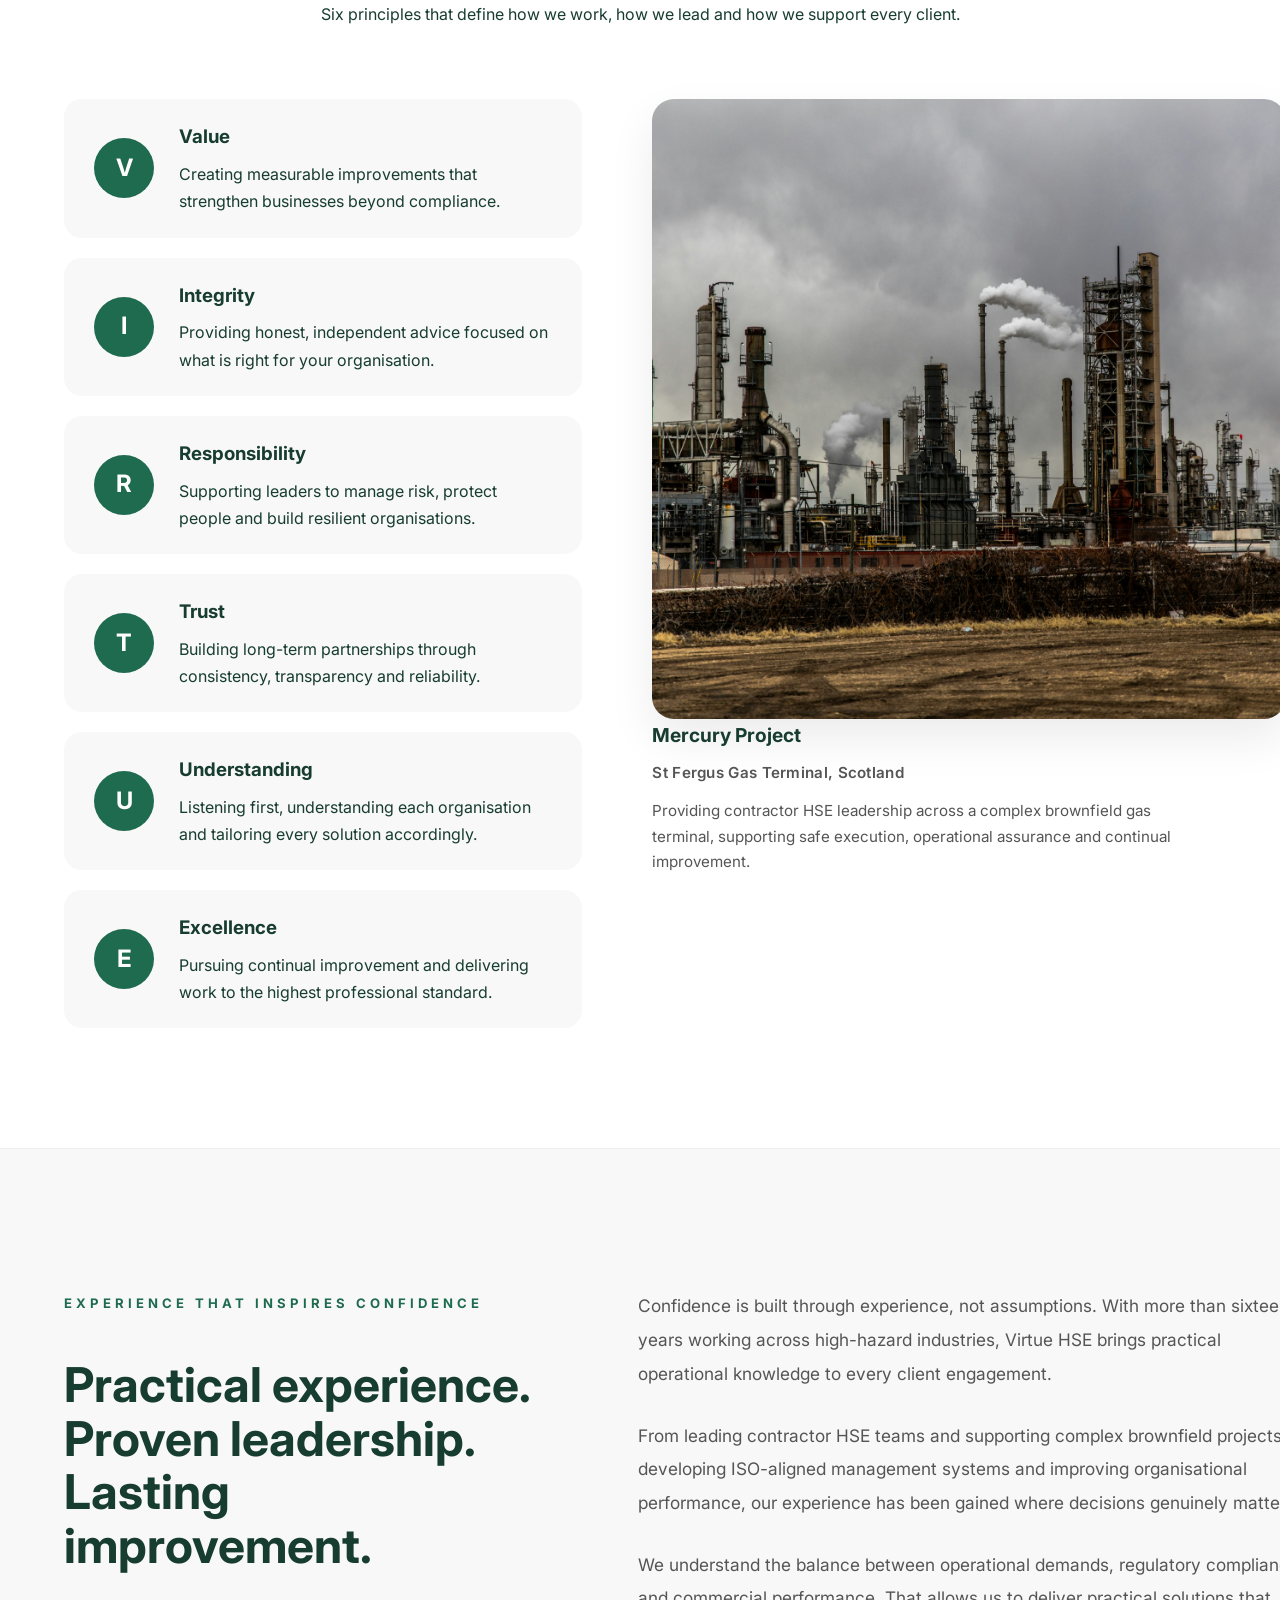
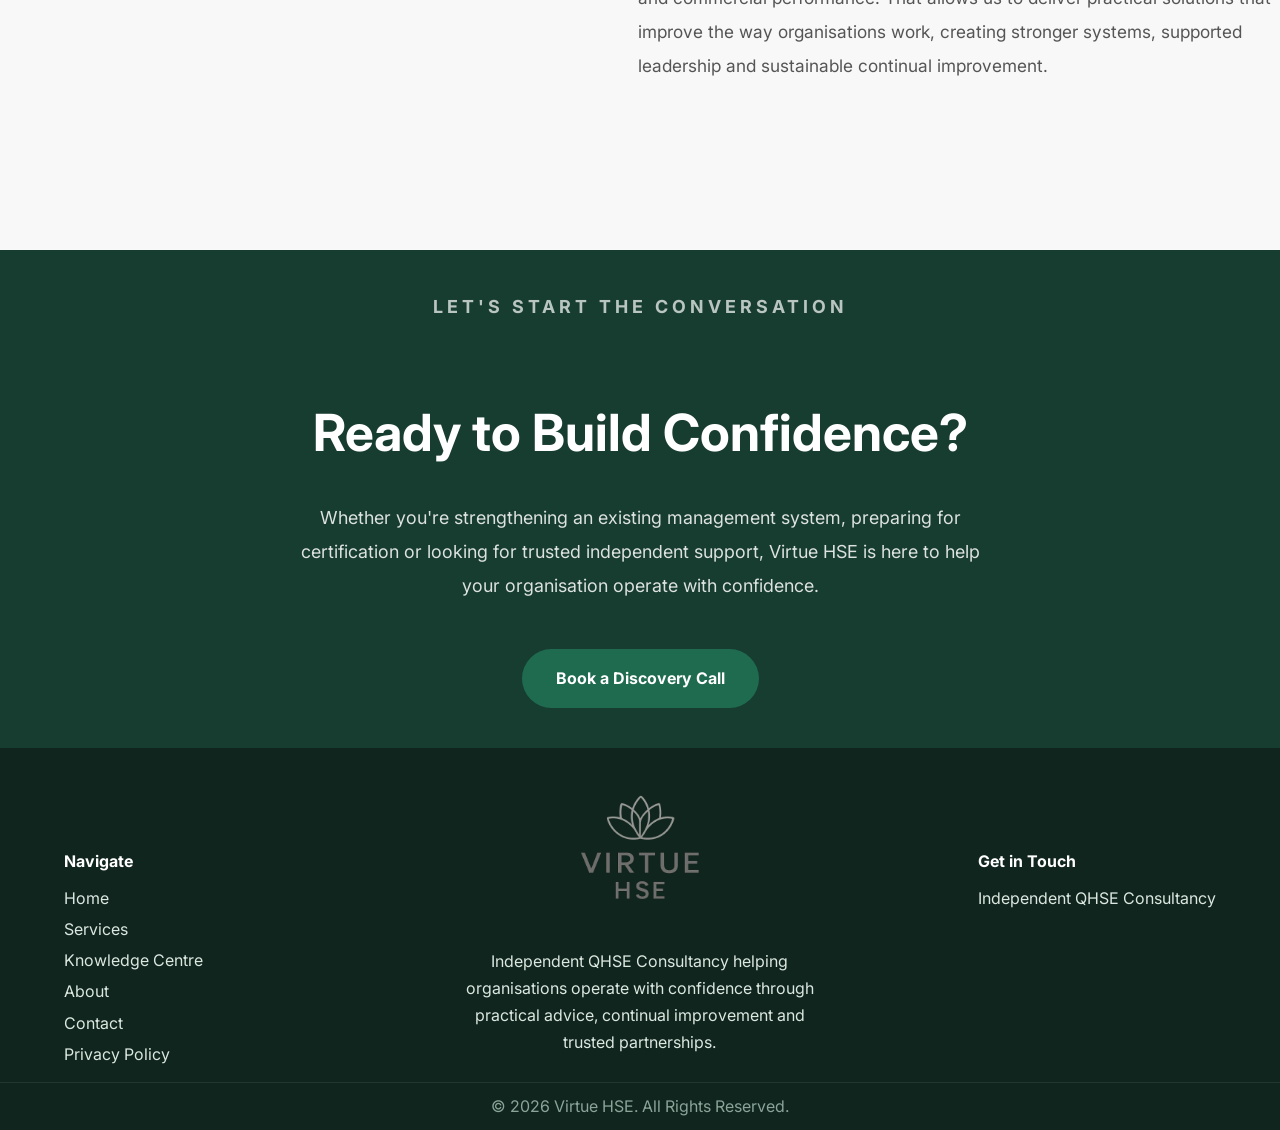
==== commit b52f390c: "Fix HTML formatting issues in about.html" ====
--- a/about.html
+++ b/about.html
@@ -22,7 +22,6 @@
             <ul>
                 <li><a href="index.html">Home</a></li>
                 <li><a href="services.html">Services</a></li>
-                <li><a href="sop.html">SOP &amp; Document Suites</a></li>
                 <li><a href="knowledge.html">Knowledge Centre</a></li>
                 <li><a href="about.html">About</a></li>
                 <li><a href="contact.html">Contact</a></li>
@@ -181,7 +180,6 @@
             <ul>
                 <li><a href="index.html">Home</a></li>
                 <li><a href="services.html">Services</a></li>
-                <li><a href="sop.html">SOP &amp; Document Suites</a></li>
                 <li><a href="knowledge.html">Knowledge Centre</a></li>
                 <li><a href="about.html">About</a></li>
                 <li><a href="contact.html">Contact</a></li>
--- a/style.css
+++ b/style.css
@@ -1324,329 +1324,6 @@
     white-space:nowrap;
 }
 
-/*====================================================
-VIRTUE HSE | SOP & DOCUMENT SUITES
-Add this section to the bottom of style.css
-====================================================*/
-
-.sop-hero{
-    background:#ffffff;
-    padding:180px 0 70px;
-    text-align:center;
-}
-
-.sop-hero h1{
-    max-width:1100px;
-    margin:20px auto 30px;
-    font-size:4.2rem;
-    line-height:1.08;
-    color:var(--green-dark);
-}
-
-.sop-hero .hero-lead{
-    max-width:800px;
-    margin:0 auto;
-    font-size:1.15rem;
-    line-height:1.9;
-    color:var(--text);
-}
-
-.sop-intro{
-    background:#f7f8f7;
-    padding:100px 0;
-}
-
-.sop-intro-grid{
-    display:grid;
-    grid-template-columns:42% 58%;
-    gap:90px;
-    align-items:start;
-}
-
-.sop-intro-heading h2{
-    font-size:3rem;
-    line-height:1.15;
-    color:var(--green-dark);
-    margin-top:18px;
-}
-
-.sop-intro-content p{
-    font-size:1.08rem;
-    line-height:1.9;
-    color:var(--text);
-    margin-bottom:25px;
-}
-
-.sop-intro-content p:last-child{
-    margin-bottom:0;
-}
-
-.sop-catalogue{
-    background:#ffffff;
-    padding:100px 0;
-}
-
-.sop-grid{
-    display:grid;
-    grid-template-columns:repeat(3,1fr);
-    gap:30px;
-}
-
-.sop-card{
-    background:#f7f8f7;
-    border:1px solid #e6e9e8;
-    border-radius:20px;
-    padding:32px;
-    min-height:370px;
-    display:flex;
-    flex-direction:column;
-    transition:.35s;
-}
-
-.sop-card:hover{
-    transform:translateY(-7px);
-    box-shadow:0 20px 45px rgba(0,0,0,.08);
-}
-
-.sop-card.sop-available{
-    background:#ffffff;
-    box-shadow:0 10px 35px rgba(0,0,0,.07);
-    border-color:rgba(31,107,80,.14);
-}
-
-.sop-card-top{
-    display:flex;
-    align-items:center;
-    justify-content:space-between;
-    gap:15px;
-    margin-bottom:28px;
-}
-
-.sop-number{
-    font-size:1.5rem;
-    font-weight:800;
-    color:var(--green);
-    letter-spacing:.04em;
-}
-
-.sop-status{
-    display:inline-flex;
-    align-items:center;
-    padding:7px 13px;
-    border-radius:999px;
-    background:#edf6f2;
-    color:var(--green-dark);
-    font-size:.72rem;
-    font-weight:800;
-    letter-spacing:1px;
-}
-
-.sop-card:not(.sop-available) .sop-status{
-    background:#eef0ef;
-    color:#6c7772;
-}
-
-.sop-card h3{
-    color:var(--green-dark);
-    font-size:1.7rem;
-    line-height:1.25;
-    margin-bottom:18px;
-}
-
-.sop-card p{
-    color:var(--text);
-    line-height:1.8;
-    margin-bottom:30px;
-}
-
-.sop-card-footer{
-    margin-top:auto;
-    padding-top:22px;
-    border-top:1px solid rgba(0,0,0,.08);
-    display:flex;
-    align-items:center;
-    justify-content:space-between;
-    gap:15px;
-}
-
-.sop-card-footer > span:first-child{
-    color:var(--green-dark);
-    font-size:.82rem;
-    font-weight:700;
-    text-transform:uppercase;
-    letter-spacing:1px;
-}
-
-.sop-card-footer .btn{
-    padding:12px 20px;
-    font-size:.9rem;
-}
-
-.sop-coming{
-    color:#7a8580;
-    font-size:.85rem;
-    font-weight:600;
-    text-align:right;
-}
-
-.sop-principles{
-    background:#f4f8f6;
-    padding:100px 0;
-}
-
-.sop-principles-panel{
-    display:grid;
-    grid-template-columns:minmax(0, 0.9fr) minmax(0, 1.1fr);
-    gap:60px;
-    background:#ffffff;
-    border-radius:24px;
-    padding:55px;
-    box-shadow:0 15px 45px rgba(0,0,0,.06);
-}
-
-.sop-principles-panel h2{
-    color:var(--green-dark);
-    font-size:2.7rem;
-    line-height:1.2;
-    margin-top:18px;
-}
-
-.sop-principles-content{
-    min-width:0;
-}
-
-.sop-principles-content p{
-    color:var(--text);
-    font-size:1.05rem;
-    line-height:1.9;
-    margin-bottom:25px;
-}
-
-.sop-principles-content p:last-child{
-    margin-bottom:0;
-}
-
-.sop-etsy{
-    background:#ffffff;
-    padding:100px 0;
-}
-
-.sop-etsy-card{
-    max-width:900px;
-    margin:auto;
-    padding:60px;
-    text-align:center;
-    background:#173c30;
-    border-radius:24px;
-    box-shadow:0 20px 50px rgba(0,0,0,.12);
-}
-
-.sop-etsy-card .page-tag{
-    color:#9ed7bd;
-}
-
-.sop-etsy-card h2{
-    color:#ffffff;
-    font-size:3rem;
-    line-height:1.2;
-    margin:20px 0 25px;
-}
-
-.sop-etsy-card > p:not(.page-tag):not(.sop-note){
-    max-width:720px;
-    margin:0 auto 35px;
-    color:#dbe8e1;
-    font-size:1.1rem;
-    line-height:1.9;
-}
-
-.sop-etsy-card .btn-primary{
-    background:#ffffff;
-    color:var(--green-dark);
-}
-
-.sop-etsy-card .btn-primary:hover{
-    background:#edf6f2;
-    color:var(--green-dark);
-}
-
-.sop-note{
-    margin:30px 0 0;
-    color:#9fb6ac;
-    font-size:.9rem;
-}
-
-@media(max-width:1000px){
-    .sop-grid{
-        grid-template-columns:repeat(2,1fr);
-    }
-
-    .sop-intro-grid,
-    .sop-principles-panel{
-        grid-template-columns:1fr;
-        gap:45px;
-    }
-}
-
-@media(max-width:900px){
-    .sop-hero h1{
-        font-size:3rem;
-    }
-
-    .sop-intro,
-    .sop-catalogue,
-    .sop-principles,
-    .sop-etsy{
-        padding:80px 0;
-    }
-
-    .sop-principles-panel{
-        padding:40px 30px;
-    }
-
-    .sop-etsy-card{
-        padding:50px 30px;
-    }
-
-    .sop-etsy-card h2{
-        font-size:2.4rem;
-    }
-}
-
-@media(max-width:650px){
-    .sop-grid{
-        grid-template-columns:1fr;
-    }
-
-    .sop-hero{
-        padding:160px 0 60px;
-    }
-
-    .sop-hero h1{
-        font-size:2.5rem;
-    }
-
-    .sop-intro-heading h2{
-        font-size:2.4rem;
-    }
-
-    .sop-card{
-        min-height:0;
-    }
-
-    .sop-card-footer{
-        align-items:flex-start;
-        flex-direction:column;
-    }
-
-    .sop-card-footer .btn{
-        width:100%;
-    }
-
-    .sop-coming{
-        text-align:left;
-    }
-}
 
 
 
